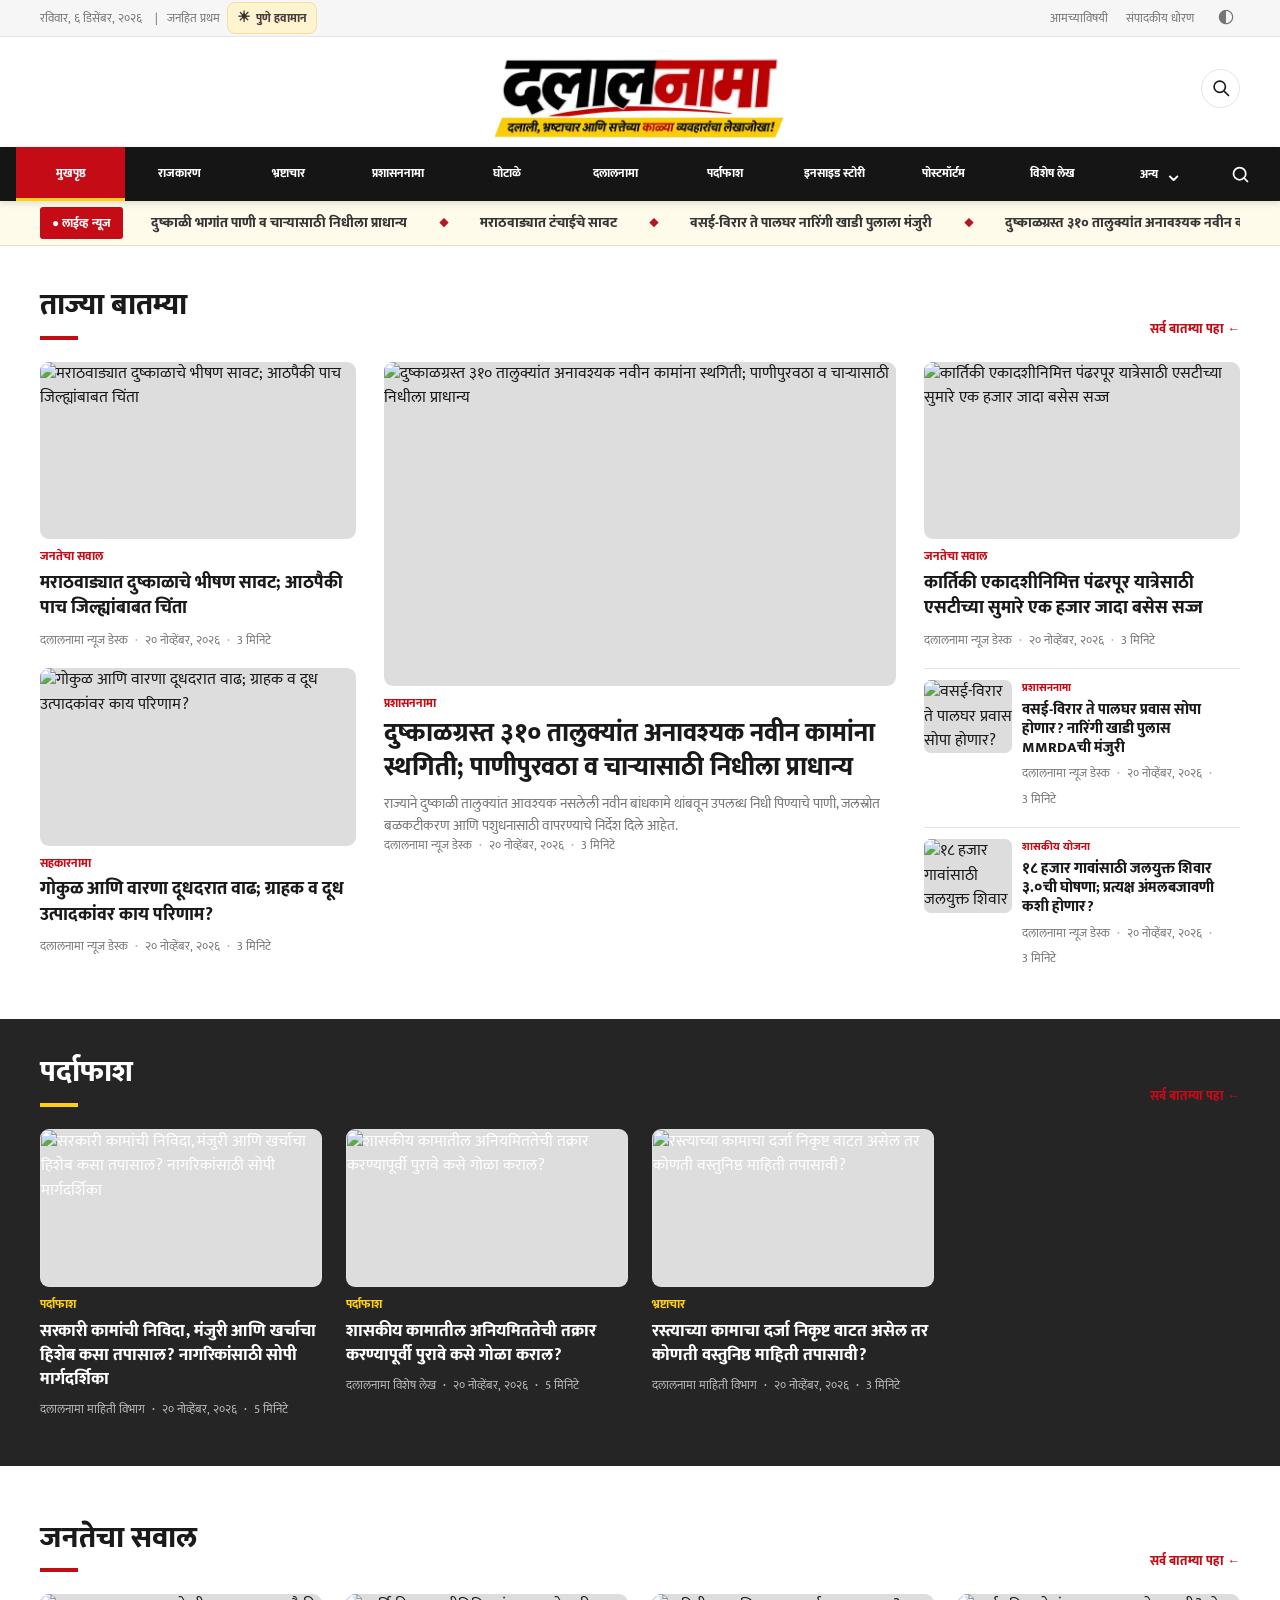
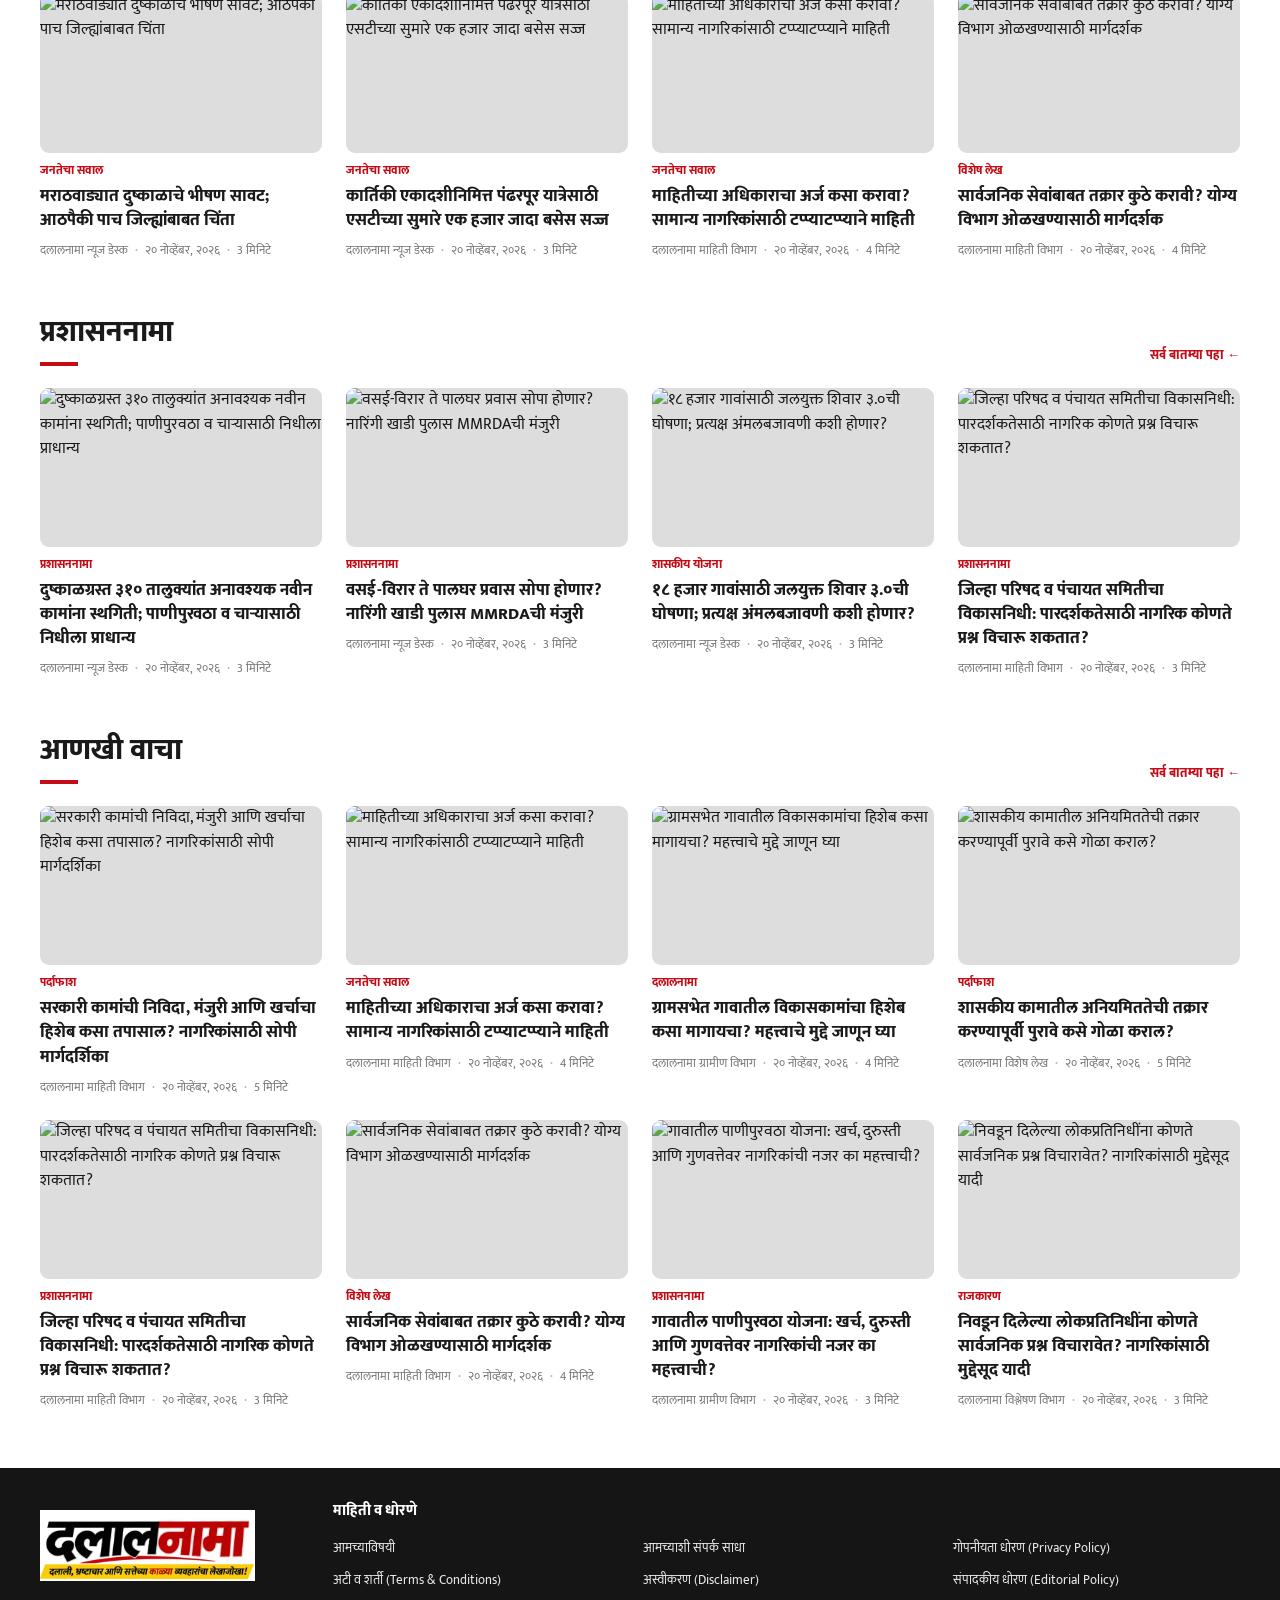
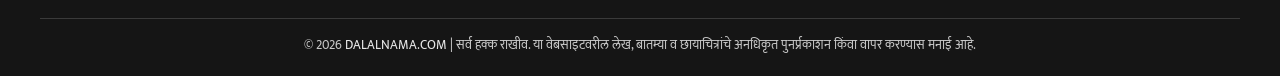
==== index.html @ 973b0794 "Refresh final article containment CSS on all public pages" ====
<!doctype html>
<html lang="mr" data-root="./" data-article="" data-category="" data-page="">
<head>
<meta charset="utf-8"><meta name="viewport" content="width=device-width,initial-scale=1"><meta name="theme-color" content="#c50b16">
<meta name="description" content="दलालनामा — सार्वजनिक निधी, शासन, भ्रष्टाचारावरील प्रश्न, जनहित, महाराष्ट्र, मराठवाडा आणि तपास विशेष यांवरील मराठी बातम्या व मार्गदर्शक."><meta property="og:type" content="website"><meta property="og:site_name" content="दलालनामा"><meta property="og:title" content="दलालनामा | दलाली, भ्रष्टाचार आणि सत्तेच्या काळ्या व्यवहारांचा लेखाजोखा!"><meta property="og:description" content="दलालनामा — सार्वजनिक निधी, शासन, भ्रष्टाचारावरील प्रश्न, जनहित, महाराष्ट्र, मराठवाडा आणि तपास विशेष यांवरील मराठी बातम्या व मार्गदर्शक."><meta property="og:image" content="[data-uri]"><meta property="og:locale" content="mr_IN"><meta name="twitter:card" content="summary_large_image">
<title>दलालनामा | दलाली, भ्रष्टाचार आणि सत्तेच्या काळ्या व्यवहारांचा लेखाजोखा!</title><link rel="icon" href="[data-uri]" type="image/svg+xml"><link rel="preconnect" href="https://fonts.googleapis.com"><link rel="preconnect" href="https://fonts.gstatic.com" crossorigin><link href="https://fonts.googleapis.com/css2?family=Mukta:wght@400;500;600;700;800&display=swap" rel="stylesheet"><style>:root{--ink:#151515;--red:#c50b16;--red-dark:#8a0008;--gold:#ffcf13;--paper:#fff;--soft:#f6f6f6;--text:#1a1a1a;--mute:#767676;--line:#e5e5e5;--nav:#151515}*{box-sizing:border-box}html{scroll-behavior:smooth}body{margin:0;background:var(--paper);color:var(--text);font:16px/1.53 Mukta,'Noto Sans Devanagari',sans-serif}body.dark{--paper:#141414;--soft:#222;--text:#f0f0f0;--mute:#aeaeae;--line:#3b3b3b;--nav:#030303}a{text-decoration:none;color:inherit}a:hover{color:var(--red)}img{max-width:100%;display:block}button,input{font:inherit}button{cursor:pointer}button:focus-visible,a:focus-visible,input:focus-visible{outline:3px solid #ea9e07;outline-offset:2px}.wrap{width:min(1200px,calc(100% - 42px));margin:auto}.topline{background:var(--soft);border-bottom:1px solid var(--line);font-size:12px;color:var(--mute)}.topline .wrap{display:flex;justify-content:space-between;align-items:center;min-height:36px;gap:12px}.topright{display:flex;gap:18px;align-items:center}.topright button{border:0;background:none;color:inherit;font-size:20px}.mast{height:137px;display:grid;grid-template-columns:1fr 435px 1fr;align-items:center;gap:20px}.brand{display:block}.brand img{width:100%;max-height:130px;object-fit:contain}.mast-left .small-red{display:block;color:var(--red);font-size:12px;letter-spacing:1px;font-weight:800}.mast-left strong{font-size:17px;max-width:190px;display:block;line-height:1.35}.mast-right{text-align:right;font-size:13px;font-weight:700}.mast-right .tools{display:flex;justify-content:flex-end;gap:10px;margin-bottom:8px}.round{width:39px;height:39px;border:1px solid var(--line);background:var(--paper);color:var(--text);border-radius:50%;display:grid;place-items:center;font-size:18px}.round svg{width:20px;height:20px;stroke:currentColor;stroke-width:2;fill:none;stroke-linecap:round}.nav{background:var(--nav);color:#fff;position:sticky;top:0;z-index:30;box-shadow:0 2px 7px #0002}.nav .wrap{display:flex;align-items:center;overflow-x:auto;scrollbar-width:none}.nav .wrap::-webkit-scrollbar{display:none}.nav a{font-weight:800;white-space:nowrap;font-size:15px;padding:12px 15px 10px;border-bottom:3px solid transparent;line-height:24px}.nav a:hover,.nav a.active{background:#2b2b2b;color:#fff;border-color:var(--gold)}.nav a.home{background:var(--red);color:white}.nav .search-link{margin-left:auto;border:0;background:transparent;color:white;font-size:19px;padding:11px}.hamburger{display:none;border:0;background:transparent;color:white;font-size:23px;padding:8px 15px}.ticker{border-bottom:1px solid var(--line);background:#fffbee}.ticker .wrap{display:flex;align-items:center;min-height:39px;gap:16px}.ticklabel{background:var(--red);color:white;white-space:nowrap;padding:5px 10px;font-size:12px;font-weight:800}.ticktext{font-size:13px;white-space:nowrap;overflow:hidden;text-overflow:ellipsis;font-weight:700;color:#3b3131}.ticktext span{color:var(--red);padding:0 14px}.section-title{display:flex;justify-content:space-between;align-items:end;gap:20px;margin-bottom:22px}.section-title h1,.section-title h2{font-size:30px;margin:0;line-height:1.15;font-weight:800}.section-title h1:after,.section-title h2:after{content:'';display:block;width:38px;height:4px;background:var(--red);margin-top:13px}.section-title .more{font-size:13px;color:var(--red);font-weight:800}main.wrap{padding-top:42px;padding-bottom:58px;min-height:62vh}.hero{display:grid;grid-template-columns:minmax(0,1fr) minmax(0,1.62fr) minmax(0,1fr);gap:28px;align-items:start}.stack{display:grid;gap:19px}.news-card{min-width:0}.pic{display:block;aspect-ratio:16/9;position:relative;overflow:hidden;border-radius:9px;background:#ddd}.pic.large{aspect-ratio:1.58}.pic .art{width:100%;height:100%;position:absolute;inset:0;display:flex;flex-direction:column;justify-content:space-between;color:white;padding:18px;isolation:isolate;transition:scale .3s}.news-card:hover .art{scale:1.03}.art:before{content:'';position:absolute;z-index:-1;right:-12%;top:-25%;height:125%;aspect-ratio:1;border:1px solid #ffffff40;border-radius:50%;box-shadow:0 0 0 35px #ffffff10,0 0 0 82px #ffffff08}.art:after{content:'';position:absolute;z-index:-1;left:0;right:0;bottom:0;height:56%;background:linear-gradient(transparent,#0007)}.art .art-top{font-size:11px;letter-spacing:2px;font-family:Arial,sans-serif;font-weight:800;opacity:.86}.art .art-body{display:flex;align-items:end;justify-content:space-between;gap:8px}.art .art-word{font-size:28px;line-height:1.03;font-weight:800;text-shadow:0 2px 15px #0003;max-width:72%}.pic.large .art{padding:27px}.pic.large .art .art-word{font-size:52px}.art .art-icon{font-size:54px;line-height:1;filter:grayscale(1);opacity:.45}.pic.large .art-icon{font-size:105px}.art-special{background:radial-gradient(circle at 80% 17%,#ed4b34,#8c1117 62%,#30070c)}.art-investigation{background:radial-gradient(circle at 80% 17%,#976e42,#452e2b 70%,#1b1716)}.art-gov{background:radial-gradient(circle at 80% 17%,#4b6d83,#263a4f 64%,#17212c)}.art-law{background:radial-gradient(circle at 80% 17%,#c69531,#6e4413 60%,#302008)}.art-public{background:radial-gradient(circle at 80% 17%,#47917d,#1b534a 66%,#092b29)}.art-politics{background:radial-gradient(circle at 80% 17%,#b24945,#742a28 66%,#37191a)}.art-maharashtra{background:radial-gradient(circle at 80% 17%,#727cc4,#3c487d 66%,#1a203d)}.art-docs{background:radial-gradient(circle at 80% 17%,#b18f42,#69613a 63%,#313022)}.art-news{background:radial-gradient(circle at 80% 17%,#707782,#3a414c 65%,#20252d)}.cat{font-size:12px;font-weight:800;color:var(--red);display:block;margin-top:8px}.news-card h3{margin:5px 0 9px;font-size:18px;font-weight:800;line-height:1.42}.news-card h3 a:hover{text-decoration:underline;text-decoration-color:var(--red);text-underline-offset:3px}.news-card.feature h3{font-size:26px;line-height:1.3}.meta{color:var(--mute);font-size:12px;display:flex;gap:7px;flex-wrap:wrap}.meta b{color:#b7b7b7}.excerpt{color:var(--mute);font-size:14px;margin:9px 0 0}.micro{display:grid;grid-template-columns:88px 1fr;gap:10px;border-top:1px solid var(--line);padding-top:11px}.micro .pic{aspect-ratio:1.2;border-radius:7px}.micro .art{padding:8px}.micro .art .art-word{font-size:12px;max-width:100%}.micro .art .art-icon{display:none}.micro h3{font-size:15px;margin:3px 0 7px;line-height:1.28}.micro .cat{margin:0;font-size:11px}.stories-section{margin-top:55px}.story-grid{display:grid;grid-template-columns:repeat(4,minmax(0,1fr));gap:24px}.story-grid.triple{grid-template-columns:repeat(3,minmax(0,1fr))}.story-grid .news-card h3{font-size:17px}.dark-band{background:#252525;color:#fff;padding:36px 0 47px;margin:52px calc((min(1200px,100vw - 42px) - 100vw)/2) 0}.dark-band .section-title h2:after{background:var(--gold)}.dark-band .cat{color:var(--gold)}.dark-band .meta{color:#bbb}.dark-band .pic{border:1px solid #ffffff24}.dark-band h3{color:#fff}.empty{padding:52px 20px;text-align:center;background:var(--soft);border:1px dashed var(--line);border-radius:9px}.empty h3{margin:0 0 7px}.empty p{color:var(--mute)}.crumb{font-size:13px;color:var(--mute);margin:-15px 0 25px}.crumb a{color:var(--red)}.article-hero{max-width:810px;margin:auto}.article-hero h1{font-size:42px;line-height:1.28;margin:10px 0 17px;font-weight:800}.article-hero .deck{font-size:19px;color:var(--mute);line-height:1.5;margin:0 0 15px}.article-topmeta{border-top:1px solid var(--line);border-bottom:1px solid var(--line);padding:15px 0;display:flex;justify-content:space-between;gap:12px;align-items:center;flex-wrap:wrap}.article-topmeta .meta{font-size:13px}.share{display:flex;gap:7px}.share button,.share a{font-size:13px;font-weight:800;border:1px solid var(--line);color:var(--text);background:var(--paper);padding:6px 11px;border-radius:5px}.share button:hover,.share a:hover{color:var(--red)}.article-pic{margin:26px 0 30px;aspect-ratio:1.9;border-radius:10px}.article-pic .art{padding:40px}.article-pic .art-word{font-size:65px}.article-body{font-size:19px;line-height:1.85;max-width:760px;margin:auto}.article-body p{margin:0 0 25px}.article-body h2{font-size:26px;line-height:1.4}.article-note{background:var(--soft);border-left:4px solid var(--red);padding:16px 20px;font-size:15px;color:var(--mute);margin:30px 0}.article-tags{border-top:1px solid var(--line);margin:35px auto 0;padding-top:18px;max-width:760px}.article-tags a{display:inline-block;padding:5px 12px;background:var(--soft);border:1px solid var(--line);margin:4px;border-radius:4px;font-size:13px}.search-overlay[hidden]{display:none}.search-overlay{position:fixed;inset:0;background:#000a;z-index:100;display:grid;place-items:start center;padding:13vh 15px}.search-box{background:var(--paper);color:var(--text);width:min(660px,100%);border-radius:10px;padding:25px;box-shadow:0 25px 90px #0005}.search-head{display:flex;justify-content:space-between;align-items:center;margin-bottom:17px}.search-head strong{font-size:25px}.search-head button{border:none;background:none;color:var(--text);font-size:23px}.search-box form{display:flex;gap:8px}.search-box input{width:100%;min-width:0;padding:12px 15px;border:1px solid var(--line);background:var(--paper);color:var(--text);border-radius:5px}.search-box form button{border:0;background:var(--red);color:white;font-weight:800;padding:11px 17px;border-radius:5px}.search-box p{font-size:13px;color:var(--mute)}.footer{background:var(--nav);color:#fff}.footer-inner{padding:44px 0 33px;display:grid;grid-template-columns:2fr 1fr 1fr 1.5fr;gap:38px}.footer h3{font-size:16px;margin:0 0 13px}.footer a{display:block;margin:8px 0;font-size:14px;color:#ddd}.footer a:hover{color:var(--gold)}.footer-logo{font-size:36px;font-weight:800;letter-spacing:-2px;line-height:1.1}.footer-logo span{color:#f33a39}.footer-tag{font-size:13px;color:#bbb;max-width:310px}.footer-bottom{border-top:1px solid #ffffff28;display:flex;justify-content:space-between;gap:10px;padding:15px 0;font-size:12px;color:#aaa}.article-badge{display:inline-block;background:var(--gold);color:#161616;font-size:11px;font-weight:800;padding:5px 10px;border-radius:3px}.story-list{display:grid;grid-template-columns:repeat(3,minmax(0,1fr));gap:25px}.intro-strip{margin-bottom:28px;color:var(--mute);font-size:15px}.kicker{font-size:12px;color:var(--red);font-weight:800;letter-spacing:1px}.no-script{max-width:800px;margin:30px auto}.no-script h1{font-size:32px} @media(max-width:1100px){.hero{gap:17px}.nav a{padding-inline:11px}.story-grid{gap:16px}.mast{grid-template-columns:1fr 380px 1fr}}@media(max-width:850px){.mast{height:115px;grid-template-columns:1fr 350px 1fr}.mast-left strong{font-size:14px}.mast-right{font-size:11px}.hero{grid-template-columns:1fr 1.2fr;gap:20px}.hero>.stack:last-child{grid-column:1/-1;grid-template-columns:repeat(3,1fr);border-top:1px solid var(--line);padding-top:20px}.story-grid{grid-template-columns:repeat(2,1fr)}.story-list{grid-template-columns:repeat(2,1fr)}.footer-inner{grid-template-columns:repeat(2,1fr)}}@media(max-width:600px){.wrap{width:calc(100% - 30px)}.topline .wrap{justify-content:center}.topright{display:none}.mast{height:auto;min-height:111px;display:flex;justify-content:center;padding:13px 0}.mast-left,.mast-right{display:none}.mast .brand{width:min(355px,100%)}.nav .wrap{width:100%;padding:0 9px}.hamburger{display:block}.nav .wrap>a{display:none}.nav .wrap>a.home{display:flex}.nav .wrap>a.active:not(.home){display:flex}.nav .wrap.open{display:flex;flex-wrap:wrap;align-items:center}.nav .wrap.open>a{display:flex;width:50%;padding:8px 15px}.nav .wrap.open .search-link{order:2}.ticker .wrap{gap:7px}.ticker .ticklabel{padding:5px 7px;font-size:11px}.ticktext{font-size:11px}.section-title h1,.section-title h2{font-size:25px}main.wrap{padding-top:28px}.hero{grid-template-columns:1fr;gap:30px}.hero>.stack:first-child{order:2}.hero>.feature{order:1}.hero>.stack:last-child{order:3;display:grid;grid-column:auto;grid-template-columns:1fr;padding-top:20px}.stack{grid-template-columns:1fr 1fr;gap:15px}.stack .micro{grid-column:1/-1}.news-card.feature h3{font-size:25px}.pic.large .art .art-word{font-size:42px}.stories-section{margin-top:39px}.story-grid,.story-grid.triple,.story-list{grid-template-columns:1fr 1fr;gap:17px}.story-grid .news-card h3,.story-list .news-card h3{font-size:15px}.story-grid .art .art-word{font-size:20px}.story-grid .art-icon{font-size:36px}.dark-band{margin:40px -15px 0;padding:26px 15px}.article-hero h1{font-size:29px}.article-hero .deck{font-size:17px}.article-body{font-size:17px}.article-pic .art-word{font-size:38px}.article-pic .art{padding:19px}.article-pic .art-icon{font-size:65px}.footer-inner{grid-template-columns:1fr 1fr;gap:25px;padding-top:35px}.footer-inner>div:first-child{grid-column:1/-1}.footer-inner>div:last-child{grid-column:1/-1}.footer-bottom{flex-direction:column;text-align:center}.search-box form{flex-wrap:wrap}.search-box form button{width:100%}}@media(max-width:360px){.stack,.story-grid,.story-grid.triple,.story-list{grid-template-columns:1fr}.mast .brand{width:290px}}

/* Dalalnama editorial enhancements */
.subnav{background:#f6f6f7;border-bottom:1px solid var(--line)}.subnav .wrap{min-height:37px;display:flex;align-items:center;gap:21px;overflow-x:auto;scrollbar-width:none}.subnav b{font-size:12px;background:var(--gold);padding:3px 7px;white-space:nowrap;border-radius:2px}.subnav a{font-weight:700;font-size:13px;white-space:nowrap;color:#3f3f3f}.subnav a:hover{color:var(--red)}.source-note{margin:30px 0;padding:17px 20px;background:#fffaf0;border-left:4px solid var(--gold);color:#303030;font-size:15px;line-height:1.5}.source-note a{color:#b4000d;text-decoration:underline}.source-note p{margin:7px 0 0;font-size:13px;color:#777}.story-img{width:100%;height:100%;object-fit:cover}.story-gallery{margin:20px auto;max-width:800px}.story-gallery img{width:100%;height:auto;border-radius:8px}.dark .subnav{background:#272727}.dark .subnav a{color:#ddd}.dark .source-note{background:#332a1b;color:#eee}.dark .source-note a{color:#f6c164}.dark .source-note p{color:#bbb}@media(max-width:600px){.nav .wrap.open{max-height:68vh;overflow-y:auto}.subnav .wrap{width:100%;padding:0 13px;gap:15px}.subnav a{font-size:12px}.subnav b{font-size:11px}.story-grid .pic .art-word{font-size:19px}}
 .preview-notice{background:#fff4cb;color:#3c2b00;text-align:center;font-weight:700;font-size:13px;padding:7px 12px;border-bottom:1px solid #eec658}</style><style>
/* Final editorial header and article share controls */
.mast-left .small-red{font-size:11px;letter-spacing:.25px;color:#bf1420}
.mast-left strong{font-size:15px;line-height:1.25;max-width:165px}
.mast .brand{display:flex;justify-content:center;align-items:center}
.mast .brand img{max-height:88px;width:auto;max-width:390px;object-fit:contain}
.mast-right>span{font-size:12px}
.dalal-weather{display:inline-flex;align-items:center;gap:6px;border-radius:8px;padding:4px 9px;background:#fff4d0;border:1px solid #f4df9b;color:#39302c;font-weight:800;font-size:12px;white-space:nowrap}
.dalal-weather .weather-dot{font-size:15px}
.dalal-weather-status{color:#4c4040}
.article-share-footer{max-width:760px;margin:28px auto 25px;padding:18px 0 10px;border-top:1px solid var(--line)}
.article-share-footer h2{margin:0 0 13px;font:800 19px/1.3 Mukta,'Noto Sans Devanagari',sans-serif;color:var(--text)}
.article-share-footer .dalal-share-items{display:flex;flex-wrap:wrap;gap:8px}
.article-share-footer .dalal-share-items a,.article-share-footer .dalal-share-items button{display:inline-flex;align-items:center;justify-content:center;gap:5px;text-decoration:none;padding:9px 13px;border:1px solid #ddd;border-radius:18px;font:800 13px/1.15 Mukta,'Noto Sans Devanagari',sans-serif;background:var(--paper);color:var(--text);cursor:pointer}
.article-share-footer a.dalal-wa{background:#e7f9e9;border-color:#a9e0b4;color:#075a2d}
.article-share-footer a.dalal-tg{background:#e7f7fe;border-color:#b3ddea;color:#145b80}
.article-share-footer a.dalal-fb{background:#eef2ff;border-color:#b9c9ea;color:#1b4f95}
.article-share-footer a.dalal-x{background:#252525;color:#fff;border-color:#252525}
.article-share-footer .dalal-share-items a:hover,.article-share-footer .dalal-share-items button:hover{transform:translateY(-1px);box-shadow:0 2px 7px #0002}
.article-ai-caption{font-size:12px;color:var(--mute);margin:-19px auto 20px;max-width:810px;text-align:right}
@media(max-width:850px){.mast .brand img{max-height:74px;max-width:340px}}
@media(max-width:600px){.mast .brand img{max-width:min(270px,90vw);max-height:78px}.topline .wrap{gap:5px}.dalal-weather{font-size:11px;padding:3px 7px}.dalal-weather .weather-dot{font-size:13px}.article-share-footer h2{font-size:17px}.article-share-footer .dalal-share-items a,.article-share-footer .dalal-share-items button{font-size:12px;padding:7px 10px}}
@media(max-width:360px){.dalal-weather{font-size:10px}}
</style><style>
/* Mobile news desk refresh — Dalalnama */
.mast{height:110px;grid-template-columns:1fr minmax(260px,400px) 1fr}
.mast .brand img{width:100%;height:auto;max-height:95px;object-fit:contain}
.mast-left strong{font-size:15px}
.ticker{background:#fffbea;border-bottom:1px solid #e7dfbd}
.ticker .wrap{display:flex;align-items:center;gap:12px;overflow:hidden;min-height:44px}
.ticker .ticklabel{padding:7px 12px;border-radius:3px;font-weight:800}
.ticker-window{flex:1;min-width:0;overflow:hidden;white-space:nowrap}
.ticker-track{display:flex;align-items:center;width:max-content;animation:dalal-scroll 56s linear infinite}
.ticker-track:hover{animation-play-state:paused}
.ticker-group{display:flex;align-items:center;flex:0 0 auto}
.ticker-group a,.ticker-group span{white-space:nowrap;font-weight:800;font-size:14px;color:#353535;padding:0 16px}
.ticker-group a:hover{color:#b00b17;text-decoration:underline}
.ticker-group .separator{color:#bb1420;font-size:12px}
@keyframes dalal-scroll{from{transform:translateX(0)}to{transform:translateX(-50%)}}
.article-hero h1{line-height:1.29}
.share{display:flex;flex-wrap:wrap;gap:7px}
.share a,.share button{display:inline-flex;align-items:center;gap:5px;border:1px solid #e4e4e4;padding:7px 12px;border-radius:20px;font-weight:800;font-size:13px;text-decoration:none;background:white;color:#1b1b1b}
.share .whatsapp{background:#e9fbea;border-color:#b4e3bf}
.share .telegram{background:#ebf7ff;border-color:#b9ddf0}
.share .facebook{background:#eef3ff;border-color:#c8d5f7}
.share .xtweet{background:#eee}
.news-brief{padding:17px 20px;background:#fff8e0;border:1px solid #f1dda0;border-radius:9px;margin:0 0 25px;font-size:16px;line-height:1.65}
.news-brief b{display:block;margin-bottom:7px;color:#9d1018}
.news-brief p{margin:0}
.article-note{display:none}
.source-note{background:none;border:0;border-top:1px solid #e5e5e5;padding:13px 0 0;margin-top:35px;font-size:14px}
.source-note p{display:none}
@media(max-width:850px){.mast{grid-template-columns:1fr minmax(240px,320px) 1fr}.mast .brand img{max-height:78px}}
@media(max-width:600px){.mast{min-height:80px;max-height:95px;padding:10px 0}.mast .brand{width:min(285px,95%)}.mast .brand img{max-height:78px}.ticker .wrap{gap:7px;min-height:39px}.ticker .ticklabel{font-size:11px;padding:5px 8px}.ticker-track{animation-duration:38s}.ticker-group a,.ticker-group span{font-size:12px;padding:0 10px}.share a,.share button{font-size:12px;padding:6px 9px}.news-brief{padding:13px 14px;font-size:15px}}
@media(prefers-reduced-motion:reduce){.ticker-track{animation:none}}
body.dark .news-brief{background:#332b15;border-color:#665722}
body.dark .source-note{background:none;color:#ddd}
</style>
<script type="application/ld+json">{"@context": "https://schema.org", "@type": "WebSite", "name": "दलालनामा", "url": "https://dalalnama.com/", "inLanguage": "mr-IN", "potentialAction": {"@type": "SearchAction", "target": "https://dalalnama.com/?q={search_term_string}", "query-input": "required name=search_term_string"}}</script>
<link rel="stylesheet" href="https://dalalnama.com/assets/css/newsroom.css?v=3"><link rel="stylesheet" href="https://dalalnama.com/assets/css/home-columns.css?v=1"><link rel="stylesheet" href="https://dalalnama.com/assets/css/site-customizer.css?v=10"><style id="dalalnama-policy-pages-css">
.policy-page{max-width:940px;margin-left:auto;margin-right:auto}
.policy-page .policy-body{max-width:850px;line-height:1.9}
.policy-page .policy-body p{margin:0 0 17px}
.policy-page .policy-section{margin:26px 0 30px}
.policy-page .policy-section h2{font-size:clamp(21px,2.4vw,28px);margin:0 0 13px;line-height:1.45;border-left:4px solid var(--red);padding-left:14px}
.policy-page .policy-body ul{margin:10px 0 20px 0;padding-left:26px}
.policy-page .policy-body li{padding:3px 0;line-height:1.75}
.policy-updated{color:var(--mute);font-size:14px;font-weight:700;margin-top:12px}
.policy-closing{font-weight:800;color:var(--text);padding:18px 20px;background:var(--soft);border-left:4px solid var(--red);margin-top:26px!important}
.policy-back{margin-top:35px;border-top:1px solid var(--line);padding-top:22px;font-weight:700}
.policy-back a{color:var(--red)}
.footer .policy-footer-links{display:flex;justify-content:flex-end;gap:6px 16px;flex-wrap:wrap;max-width:700px}
.footer .policy-footer-links a,.footer .copyright-brand{display:inline;color:#e7e7e7;font-size:12px;margin:0;text-decoration:none}
.footer .policy-footer-links a:hover,.footer .copyright-brand:hover{color:var(--gold);text-decoration:underline}
.footer .policy-footer-links a:focus-visible,.footer .copyright-brand:focus-visible{outline:2px solid var(--gold);outline-offset:4px}
.footer-bottom{align-items:flex-start}
.footer-bottom>span{flex-shrink:0}
.policy-copyright-note{border-top:1px solid #ffffff16;padding:10px 0 17px;color:#aaa;font-size:11px}
@media(max-width:850px){.footer .policy-footer-links{justify-content:flex-start}.footer-bottom>span{flex-shrink:1}}
@media(max-width:600px){.policy-page .policy-body{font-size:16px}.policy-page .policy-section h2{font-size:21px}.policy-page .policy-body ul{padding-left:23px}.footer .policy-footer-links{justify-content:center;gap:10px 14px}.policy-copyright-note{text-align:center}}

/* Clean Dalalnama footer: logo, informative links, copyright */
.footer .footer-inner.footer-inner-clean{display:grid;grid-template-columns:minmax(175px,245px) minmax(0,1fr);gap:48px;align-items:center;padding:32px 0 27px}
.footer .footer-brand-image{display:block;margin:0;width:100%;max-width:215px}
.footer .footer-brand-image img{display:block;width:100%;height:auto;object-fit:contain}
.footer .footer-information{min-width:0}
.footer .footer-information h3{font-size:15px;margin:0 0 15px;font-weight:800;color:#fff}
.footer .footer-links-grid{display:grid;grid-template-columns:repeat(3,minmax(0,1fr));gap:12px 23px}
.footer .footer-links-grid a{display:block;margin:0;color:#e7e7e7;font-size:13px;line-height:1.6;text-decoration:none}
.footer .footer-links-grid a:hover{color:var(--gold);text-decoration:underline}
.footer .footer-links-grid a:focus-visible,.footer .footer-brand-image:focus-visible{outline:2px solid var(--gold);outline-offset:4px}
.footer .footer-bottom.footer-bottom-clean{display:flex;justify-content:center;align-items:center;text-align:center;padding:17px 0 20px;font-size:13px;color:#c8c8c8}
.footer .footer-bottom-clean>span{flex-shrink:1}
.footer .footer-bottom-clean .copyright-brand{font-size:inherit}
@media(max-width:850px){.footer .footer-inner.footer-inner-clean{grid-template-columns:165px minmax(0,1fr);gap:28px}.footer .footer-links-grid{grid-template-columns:repeat(2,minmax(0,1fr));gap:10px 20px}}
@media(max-width:600px){.footer .footer-inner.footer-inner-clean{grid-template-columns:1fr;gap:26px;padding:29px 0 25px}.footer .footer-brand-image{max-width:195px;margin:0 auto}.footer .footer-information h3{text-align:center}.footer .footer-links-grid{grid-template-columns:repeat(2,minmax(0,1fr));gap:10px 15px}.footer .footer-links-grid a{font-size:12px}.footer .footer-bottom.footer-bottom-clean{font-size:12px;padding:15px 0 18px}}
@media(max-width:360px){.footer .footer-links-grid{grid-template-columns:1fr;text-align:center}}

/* Main categories through special articles; six requested links under the last "अन्य" menu. */
.nav.nav-unified{overflow:visible}
.nav.nav-unified .wrap{gap:0;overflow-x:auto;scrollbar-width:none}
.nav.nav-unified #hamburger{display:none}
.nav.nav-unified #navLinks>a:not(.home){font-size:13.5px;padding:12px 9px 10px;flex-shrink:0}
.nav.nav-unified #navLinks>a.home{flex-shrink:0;font-size:13.5px;padding:12px 10px 10px}
.nav.nav-unified .other-toggle{flex-shrink:0;display:inline-flex;align-items:center;gap:6px;appearance:none;background:transparent;color:#fff;border:0;border-bottom:3px solid transparent;padding:12px 12px 10px;line-height:24px;min-height:49px;font:inherit;font-size:14px;font-weight:800;cursor:pointer;white-space:nowrap}
.nav.nav-unified .other-toggle:hover,.nav.nav-unified .other-toggle[aria-expanded="true"],.nav.nav-unified .other-toggle.has-active{background:#343434;border-bottom-color:var(--gold)}
.nav.nav-unified .other-toggle:focus-visible{outline:2px solid var(--gold);outline-offset:-3px}
.nav.nav-unified .other-chevron{display:inline-block;font-size:23px;font-weight:500;line-height:12px;transition:transform .2s}
.nav.nav-unified .other-toggle[aria-expanded="true"] .other-chevron{transform:rotate(180deg)}
.nav.nav-unified .other-panel[hidden]{display:none!important}
.nav.nav-unified .other-panel{display:block;position:absolute;top:100%;right:max(15px,calc((100vw - 1260px)/2));width:min(360px,calc(100vw - 30px));z-index:35;background:#242629;color:#fff;border-top:3px solid var(--red);box-shadow:0 16px 35px #0005;border-radius:0 0 8px 8px}
.nav.nav-unified .other-panel-content{padding:12px}
.nav.nav-unified .other-panel-links{display:grid;grid-template-columns:1fr;gap:2px}
.nav.nav-unified .other-panel-links a{display:block;white-space:normal;line-height:1.5;font-size:14px;font-weight:650;padding:10px 12px;margin:0;border:0;border-radius:4px;color:#f3f3f3}
.nav.nav-unified .other-panel-links a:hover,.nav.nav-unified .other-panel-links a.active{background:#393c40;color:#ffce83;border:0}
.nav.nav-unified .other-panel-links a:focus-visible{outline:2px solid #ffce83;outline-offset:1px}
@media(max-width:1100px){.nav.nav-unified #navLinks>a:not(.home){font-size:13px;padding-inline:7px}.nav.nav-unified .other-toggle{padding-inline:9px}}

/* Mobile and tablet news navigation: fixed top row, expandable category list, compact six-item Other panel */
@media(max-width:1100px){
  .nav.nav-unified{position:sticky;top:0;z-index:50;overflow:visible}
  .nav.nav-unified #navLinks,
  .nav.nav-unified #navLinks.open{
    box-sizing:border-box;
    display:grid;
    grid-template-columns:46px minmax(0,1fr) auto 46px;
    grid-auto-flow:row;
    align-items:center;
    column-gap:3px;
    row-gap:0;
    width:100%;
    padding:0 8px;
    margin:0 auto;
    overflow:visible;
    flex-wrap:initial;
    max-height:none;
  }
  .nav.nav-unified #navLinks #hamburger{
    display:grid;
    place-items:center;
    grid-column:1;
    grid-row:1;
    width:44px;
    height:47px;
    min-width:44px;
    min-height:44px;
    margin:0;
    padding:0;
    background:transparent;
    border:0;
    color:#fff;
    font-size:23px;
    cursor:pointer;
  }
  .nav.nav-unified #navLinks>a.home{
    box-sizing:border-box;
    display:flex;
    justify-content:center;
    align-items:center;
    grid-column:2;
    grid-row:1;
    min-width:0;
    width:fit-content;
    height:47px;
    margin:0;
    padding:10px 13px;
    font-size:14px;
    line-height:20px;
    white-space:nowrap;
    flex-shrink:1;
  }
  .nav.nav-unified #navLinks>.other-toggle,
  .nav.nav-unified #navLinks.open>.other-toggle{
    display:flex;
    justify-content:center;
    align-items:center;
    grid-column:3;
    grid-row:1;
    order:0;
    box-sizing:border-box;
    min-width:68px;
    min-height:47px;
    height:47px;
    margin:0;
    padding:9px 11px;
    font-size:14px;
    gap:5px;
  }
  .nav.nav-unified #navLinks>#navSearch,
  .nav.nav-unified #navLinks.open>#navSearch{
    display:grid;
    place-items:center;
    grid-column:4;
    grid-row:1;
    order:0;
    box-sizing:border-box;
    width:44px;
    height:47px;
    min-width:44px;
    min-height:44px;
    margin:0;
    padding:0;
    border:0;
    background:transparent;
    color:#fff;
  }
  .nav.nav-unified #navLinks>a:not(.home),
  .nav.nav-unified #navLinks>a.active:not(.home){
    display:none;
  }
  .nav.nav-unified #navLinks.open>a:not(.home),
  .nav.nav-unified #navLinks.open>a.active:not(.home){
    box-sizing:border-box;
    display:flex;
    align-items:center;
    grid-column:1 / -1;
    grid-row:auto;
    width:100%;
    min-height:43px;
    margin:0;
    padding:10px 13px;
    font-size:14px;
    font-weight:700;
    line-height:1.35;
    white-space:normal;
    border-bottom:1px solid #ffffff24;
    background:#26282b;
    text-align:left;
  }
  .nav.nav-unified #navLinks.open>a.active:not(.home){
    background:#3b3030;
    border-left:3px solid var(--gold);
  }
  .nav.nav-unified #navLinks.open{
    max-height:min(76dvh,680px);
    overflow-y:auto;
    overflow-x:hidden;
    overscroll-behavior:contain;
  }
  .nav.nav-unified .other-panel{
    position:absolute;
    top:100%;
    right:0;
    left:0;
    width:100%;
    max-width:100vw;
    transform:none;
    border-radius:0 0 7px 7px;
    box-shadow:0 12px 25px #0006;
  }
  .nav.nav-unified .other-panel-content{
    padding:9px 14px 13px;
    max-height:min(68dvh,480px);
    overflow-y:auto;
    overscroll-behavior:contain;
  }
  .nav.nav-unified .other-panel-links{
    display:grid;
    grid-template-columns:1fr;
    gap:2px;
  }
  .nav.nav-unified .other-panel-links a{
    min-height:42px;
    padding:10px 12px;
    font-size:14px;
    line-height:1.45;
  }
  .nav.nav-unified #hamburger:focus-visible,
  .nav.nav-unified #navSearch:focus-visible,
  .nav.nav-unified .other-toggle:focus-visible{
    outline:2px solid var(--gold);
    outline-offset:-3px;
  }
}


/* Inline safety copy of native submenu styles — survives stale CSS caches */
/* Dalalnama navigation v8: native <details> Anya menu opens without JavaScript.
   Desktop: final category before Search. Mobile/tablet: bottom of hamburger list. */
.nav.nav-unified #navLinks{overflow:visible!important}
.nav.nav-unified #navLinks > .nav-other-details{
  position:relative;
  box-sizing:border-box;
  flex:0 0 auto;
  min-width:0;
}
.nav.nav-unified #navLinks > .nav-other-details > summary{
  box-sizing:border-box;
  list-style:none;
  display:flex;
  align-items:center;
  justify-content:center;
  gap:8px;
  min-height:52px;
  height:100%;
  padding:11px 13px 9px;
  font:inherit;
  font-size:14px;
  font-weight:800;
  line-height:24px;
  white-space:nowrap;
  cursor:pointer;
  user-select:none;
  background:transparent;
  color:#fff;
  border-bottom:3px solid transparent;
}
.nav.nav-unified #navLinks > .nav-other-details > summary::-webkit-details-marker{display:none}
.nav.nav-unified #navLinks > .nav-other-details > summary::marker{content:""}
.nav.nav-unified #navLinks > .nav-other-details > summary:hover,
.nav.nav-unified #navLinks > .nav-other-details[open] > summary,
.nav.nav-unified #navLinks > .nav-other-details.has-active > summary{
  background:#33353a;
  color:#fff;
  border-bottom-color:#e6bb47;
}
.nav.nav-unified #navLinks > .nav-other-details > summary:focus-visible{
  outline:2px solid #e6bb47;
  outline-offset:-3px;
}
.nav.nav-unified #navLinks > .nav-other-details[open] > summary .other-chevron{transform:rotate(180deg)}
.nav.nav-unified #navLinks > .nav-other-details:not([open]) > .other-panel{display:none!important}
.nav.nav-unified #navLinks > .nav-other-details > .other-panel{
  box-sizing:border-box;
  display:block;
  position:absolute;
  right:0;
  top:100%;
  z-index:80;
  width:min(330px,calc(100vw - 24px));
  max-width:none;
  padding:0;
  margin:0;
  background:#25272b;
  color:#fff;
  border-top:3px solid #b8192a;
  border-radius:0 0 7px 7px;
  box-shadow:0 15px 28px #0006;
  transform:none;
}
.nav.nav-unified #navLinks > .nav-other-details > .other-panel .other-panel-content{padding:10px}
.nav.nav-unified #navLinks > .nav-other-details > .other-panel .other-panel-links{
  display:grid;grid-template-columns:1fr;gap:2px;
}
.nav.nav-unified #navLinks > .nav-other-details > .other-panel a{
  display:block;
  padding:11px 12px;
  line-height:1.45;
  font-size:14px;
  color:#f5f5f5;
  white-space:normal;
  border:0;
}
.nav.nav-unified #navLinks > .nav-other-details > .other-panel a:hover,
.nav.nav-unified #navLinks > .nav-other-details > .other-panel a.active{
  background:#393c40;
  color:#ffce83;
}
@media(min-width:1201px){
  .nav.nav-unified #navLinks{display:flex;align-items:stretch;flex-wrap:nowrap;overflow:visible!important}
  .nav.nav-unified #navLinks > a{order:0}
  .nav.nav-unified #navLinks > #hamburger{display:none}
  .nav.nav-unified #navLinks > .nav-other-details{display:block;order:98}
  .nav.nav-unified #navLinks > #navSearch{order:99;min-width:44px;flex:0 0 44px}
}
@media(max-width:1200px){
  .nav.nav-unified #navLinks,
  .nav.nav-unified #navLinks.open{
    display:grid!important;
    grid-template-columns:46px auto minmax(0,1fr) 46px;
    grid-auto-flow:row;
    width:100%!important;
    max-width:100%!important;
    padding:0 8px!important;
    margin:0 auto!important;
    min-height:48px;
    box-sizing:border-box;
    justify-content:stretch;
    align-items:center;
    gap:0 3px;
    flex-wrap:initial;
    overflow:visible!important;
  }
  .nav.nav-unified #navLinks > #hamburger{
    display:grid!important;
    place-items:center;
    grid-row:1;grid-column:1;
    order:0;
    box-sizing:border-box;
    width:44px;height:48px;min-height:48px;min-width:44px;
    flex:none;margin:0;padding:0;
  }
  .nav.nav-unified #navLinks > a.home{
    display:flex!important;
    align-items:center;
    grid-row:1;grid-column:2;
    order:0;
    box-sizing:border-box;
    width:auto;min-height:48px;height:48px;
    flex:none;margin:0;
    padding:9px 12px!important;
    font-size:14px;
    white-space:nowrap;
  }
  .nav.nav-unified #navLinks > #navSearch{
    display:grid!important;
    place-items:center;
    grid-row:1;grid-column:4;
    order:0;
    box-sizing:border-box;
    width:44px;min-height:48px;height:48px;min-width:44px;
    flex:none;margin:0;padding:0;
  }
  .nav.nav-unified #navLinks:not(.open) > a:not(.home),
  .nav.nav-unified #navLinks:not(.open) > a.active:not(.home),
  .nav.nav-unified #navLinks:not(.open) > .nav-other-details{display:none!important}
  .nav.nav-unified #navLinks.open::before{content:none!important;display:none!important}
  .nav.nav-unified #navLinks.open{
    max-height:min(80dvh,680px);
    overflow-y:auto!important;
    overflow-x:hidden!important;
    overscroll-behavior:contain;
    align-content:start;
  }
  .nav.nav-unified #navLinks.open > a:not(.home),
  .nav.nav-unified #navLinks.open > a.active:not(.home){
    display:flex!important;
    grid-column:1 / -1;grid-row:auto;
    order:10;
    box-sizing:border-box;
    flex:none;
    width:100%;max-width:none;
    min-height:44px;margin:0;
    padding:11px 14px!important;
    font-size:14px;line-height:1.45;
    white-space:normal;text-align:left;justify-content:flex-start;
    background:#292b30!important;
    color:#f6f6f7!important;
    border-bottom:1px solid #ffffff25;
  }
  .nav.nav-unified #navLinks.open > a.active:not(.home){
    background:#383138!important;
    border-left:3px solid #e6bb47;
  }
  .nav.nav-unified #navLinks.open > .nav-other-details{
    display:block!important;
    grid-column:1 / -1;grid-row:auto;
    order:20;
    box-sizing:border-box;
    width:100%;
    max-width:none;
    min-height:46px;
    margin:0;padding:0;
    border:0;
    background:#292b30;
  }
  .nav.nav-unified #navLinks.open > .nav-other-details > summary{
    display:flex;
    justify-content:space-between;
    width:100%;
    min-height:46px;height:auto;
    padding:11px 14px!important;
    text-align:left;
    border-bottom:1px solid #ffffff25;
  }
  .nav.nav-unified #navLinks.open > .nav-other-details > .other-panel{
    position:static;
    display:block;
    top:auto;right:auto;left:auto;
    width:100%;max-width:none;
    margin:0;
    border:0;border-left:3px solid #c61928;
    border-radius:0;
    box-shadow:none;
    transform:none;
  }
  .nav.nav-unified #navLinks.open > .nav-other-details > .other-panel .other-panel-content{
    padding:7px 9px 11px;
    max-height:none;
    overflow:visible;
  }
  .nav.nav-unified #navLinks.open > .nav-other-details > .other-panel .other-panel-links a{
    font-size:13px;min-height:42px;padding:10px 12px;
  }
}


/* Dalalnama desktop menu alignment v9: equal-width news tabs, no clustering */
@media (min-width:1201px) {
  .nav.nav-unified #navLinks {
    display: grid !important;
    grid-template-columns: repeat(11, minmax(0, 1fr)) 48px;
    grid-auto-flow: column;
    gap: 0 !important;
    justify-content: stretch !important;
    align-items: stretch !important;
    width: min(1380px, calc(100% - 32px)) !important;
    max-width: 1380px !important;
    margin-inline: auto !important;
    padding: 0 !important;
    min-height: 54px;
    overflow: visible !important;
  }
  .nav.nav-unified #navLinks > a {
    display: flex;
    align-items: center;
    justify-content: center;
    text-align: center;
    width: 100% !important;
    min-width: 0 !important;
    max-width: none !important;
    min-height: 54px;
    height: 54px;
    box-sizing: border-box;
    padding: 10px 4px 8px !important;
    font-size: clamp(12px, .95vw, 14px) !important;
    font-weight: 750;
    line-height: 1.3;
    white-space: nowrap;
    flex: none !important;
    overflow: hidden;
    text-overflow: ellipsis;
  }
  .nav.nav-unified #navLinks > .nav-other-details {
    display: block;
    position: relative;
    order: 98;
    width: 100%;
    min-width: 0;
    height: 54px;
    margin: 0;
  }
  .nav.nav-unified #navLinks > .nav-other-details > summary {
    display: flex;
    align-items: center;
    justify-content: center;
    gap: 6px;
    width: 100%;
    min-height: 54px;
    height: 54px;
    padding: 10px 3px 8px !important;
    font-size: clamp(12px, .95vw, 14px);
    box-sizing: border-box;
  }
  .nav.nav-unified #navLinks > #navSearch {
    display: grid;
    place-items: center;
    order: 99;
    grid-column: 12;
    width: 48px !important;
    min-width: 48px !important;
    max-width: 48px !important;
    height: 54px;
    min-height: 54px;
    padding: 0 !important;
    margin: 0 !important;
    box-sizing: border-box;
  }
}
</style></head>
<body>
<div class="topline"><div class="wrap"><div><span id="dateText">मराठी डिजिटल न्यूज पोर्टल</span> &nbsp; | &nbsp; जनहित प्रथम</div><div class="topright"><a href="?page=about">आमच्याविषयी</a><a href="?page=editorial">संपादकीय धोरण</a><button id="themeToggle" aria-label="डार्क मोड बदला" title="डार्क मोड">◐</button></div></div></div>
<header class="mast wrap"><div class="mast-left" aria-hidden="true"></div><a class="brand" href="./" aria-label="दलालनामा मुख्यपृष्ठ"><img src="[data-uri]" width="600" height="196" alt="दलालनामा — दलाली, भ्रष्टाचार आणि सत्तेच्या काळ्या व्यवहारांचा लेखाजोखा"></a><div class="mast-right"><div class="tools"><button id="openSearch" class="round" aria-label="बातम्या शोधा" title="शोधा"><svg viewBox="0 0 24 24"><circle cx="10.5" cy="10.5" r="6.8"></circle><path d="m16 16 5 5"></path></svg></button></div></div></header>
<nav class="nav nav-unified" aria-label="बातम्यांचे विभाग">
  <div class="wrap" id="navLinks">
    <button id="hamburger" class="hamburger" aria-label="मेनू उघडा" aria-expanded="false">☰</button>
    <a class="home" data-nav="all" href="https://dalalnama.com/">मुखपृष्ठ</a>
    <a data-nav="राजकारण" href="?category=%E0%A4%B0%E0%A4%BE%E0%A4%9C%E0%A4%95%E0%A4%BE%E0%A4%B0%E0%A4%A3">राजकारण</a>
    <a data-nav="भ्रष्टाचार" href="?category=%E0%A4%AD%E0%A5%8D%E0%A4%B0%E0%A4%B7%E0%A5%8D%E0%A4%9F%E0%A4%BE%E0%A4%9A%E0%A4%BE%E0%A4%B0">भ्रष्टाचार</a>
    <a data-nav="प्रशासननामा" href="?category=%E0%A4%AA%E0%A5%8D%E0%A4%B0%E0%A4%B6%E0%A4%BE%E0%A4%B8%E0%A4%A8%E0%A4%A8%E0%A4%BE%E0%A4%AE%E0%A4%BE">प्रशासननामा</a>
    <a data-nav="घोटाळे" href="?category=%E0%A4%98%E0%A5%8B%E0%A4%9F%E0%A4%BE%E0%A4%B3%E0%A5%87">घोटाळे</a>
    <a data-nav="दलालनामा" href="?category=%E0%A4%A6%E0%A4%B2%E0%A4%BE%E0%A4%B2%E0%A4%A8%E0%A4%BE%E0%A4%AE%E0%A4%BE">दलालनामा</a>
    <a data-nav="पर्दाफाश" href="?category=%E0%A4%AA%E0%A4%B0%E0%A5%8D%E0%A4%A6%E0%A4%BE%E0%A4%AB%E0%A4%BE%E0%A4%B6">पर्दाफाश</a>
    <a data-nav="इनसाइड स्टोरी" href="?category=%E0%A4%87%E0%A4%A8%E0%A4%B8%E0%A4%BE%E0%A4%87%E0%A4%A1%20%E0%A4%B8%E0%A5%8D%E0%A4%9F%E0%A5%8B%E0%A4%B0%E0%A5%80">इनसाइड स्टोरी</a>
    <a data-nav="पोस्टमॉर्टम" href="?category=%E0%A4%AA%E0%A5%8B%E0%A4%B8%E0%A5%8D%E0%A4%9F%E0%A4%AE%E0%A5%89%E0%A4%B0%E0%A5%8D%E0%A4%9F%E0%A4%AE">पोस्टमॉर्टम</a>
    <a data-nav="विशेष लेख" href="?category=%E0%A4%B5%E0%A4%BF%E0%A4%B6%E0%A5%87%E0%A4%B7%20%E0%A4%B2%E0%A5%87%E0%A4%96">विशेष लेख</a>
    <details class="nav-other-details" id="navOtherDetails">
      <summary id="navOther" aria-controls="navOtherPanel">अन्य <span class="other-chevron" aria-hidden="true">⌄</span></summary>
      <div class="other-panel" id="navOtherPanel" aria-label="अन्य बातमी विभाग">
        <div class="other-panel-content">
          <div class="other-panel-links">
            <a data-nav="समाजसेवेचा मुखवटा" href="?category=%E0%A4%B8%E0%A4%AE%E0%A4%BE%E0%A4%9C%E0%A4%B8%E0%A5%87%E0%A4%B5%E0%A5%87%E0%A4%9A%E0%A4%BE%20%E0%A4%AE%E0%A5%81%E0%A4%96%E0%A4%B5%E0%A4%9F%E0%A4%BE">समाजसेवेचा मुखवटा</a>
            <a data-nav="भूमाफिया" href="?category=%E0%A4%AD%E0%A5%82%E0%A4%AE%E0%A4%BE%E0%A4%AB%E0%A4%BF%E0%A4%AF%E0%A4%BE">भूमाफिया</a>
            <a data-nav="सहकारनामा" href="?category=%E0%A4%B8%E0%A4%B9%E0%A4%95%E0%A4%BE%E0%A4%B0%E0%A4%A8%E0%A4%BE%E0%A4%AE%E0%A4%BE">सहकारनामा</a>
            <a data-nav="कंत्राटदारांचे कारनामे" href="?category=%E0%A4%95%E0%A4%82%E0%A4%A4%E0%A5%8D%E0%A4%B0%E0%A4%BE%E0%A4%9F%E0%A4%A6%E0%A4%BE%E0%A4%B0%E0%A4%BE%E0%A4%82%E0%A4%9A%E0%A5%87%20%E0%A4%95%E0%A4%BE%E0%A4%B0%E0%A4%A8%E0%A4%BE%E0%A4%AE%E0%A5%87">कंत्राटदारांचे कारनामे</a>
            <a data-nav="शासकीय योजना" href="?category=%E0%A4%B6%E0%A4%BE%E0%A4%B8%E0%A4%95%E0%A5%80%E0%A4%AF%20%E0%A4%AF%E0%A5%8B%E0%A4%9C%E0%A4%A8%E0%A4%BE">शासकीय योजना</a>
            <a data-nav="जनतेचा सवाल" href="?category=%E0%A4%9C%E0%A4%A8%E0%A4%A4%E0%A5%87%E0%A4%9A%E0%A4%BE%20%E0%A4%B8%E0%A4%B5%E0%A4%BE%E0%A4%B2">जनतेचा सवाल</a>
          </div>
        </div>
      </div>
    </details>
    <button id="navSearch" class="search-link" aria-label="शोधा" title="बातमी शोधा"><svg aria-hidden="true" width="21" height="21" viewBox="0 0 24 24" fill="none" stroke="currentColor" stroke-width="2" stroke-linecap="round" stroke-linejoin="round"><circle cx="11" cy="11" r="7"></circle><path d="m20 20-4-4"></path></svg></button>
  </div>
</nav>
<script id="dalalnama-mobile-menu">
(()=>{
  'use strict';
  const menu=document.getElementById('navLinks');
  const button=document.getElementById('hamburger');
  const more=document.getElementById('navOtherDetails');
  if(!menu||!button||!more)return;
  const sync=()=>{
    const expanded=menu.classList.contains('open');
    button.setAttribute('aria-expanded',String(expanded));
    button.setAttribute('aria-label',expanded?'मेनू बंद करा':'मेनू उघडा');
    button.textContent=expanded?'✕':'☰';
  };
  button.addEventListener('click',()=>{
    const showing=!menu.classList.contains('open');
    menu.classList.toggle('open',showing);
    if(!showing)more.open=false;
    sync();
  });
  document.addEventListener('click',event=>{
    if(!menu.contains(event.target)&&menu.classList.contains('open')){
      menu.classList.remove('open');
      more.open=false;
      sync();
    }
  });
  document.addEventListener('keydown',event=>{
    if(event.key==='Escape'){
      const open=menu.classList.contains('open')||more.open;
      more.open=false;
      menu.classList.remove('open');
      sync();
      if(open)button.focus();
    }
  });
  if(more.querySelector('a.active'))more.classList.add('has-active');
  sync();
})();
</script>

<div class="ticker"><div class="wrap"><span class="ticklabel">● लाईव्ह न्यूज</span><div class="ticker-window"><div class="ticker-track" id="dalalTicker"></div></div></div></div>
<main class="wrap" id="app"><section class="no-script"><h1>दलालनामा</h1><p>महाराष्ट्रातील जनहिताच्या बातम्या</p></section></main>
<footer class="footer" id="footer">
  <div class="wrap footer-inner footer-inner-clean">
    <a class="footer-brand-image" href="./" aria-label="दलालनामा मुख्यपृष्ठ">
      <img src="[data-uri]" alt="दलालनामा" width="220" height="72" loading="lazy">
    </a>
    <nav class="footer-information" aria-label="दलालनामा माहिती व धोरणे">
      <h3>माहिती व धोरणे</h3>
      <div class="footer-links-grid">
        <a href="?page=about">आमच्याविषयी</a>
        <a href="?page=contact">आमच्याशी संपर्क साधा</a>
        <a href="?page=privacy">गोपनीयता धोरण (Privacy Policy)</a>
        <a href="?page=terms">अटी व शर्ती (Terms &amp; Conditions)</a>
        <a href="?page=disclaimer">अस्वीकरण (Disclaimer)</a>
        <a href="?page=editorial">संपादकीय धोरण (Editorial Policy)</a>
      </div>
    </nav>
  </div>
  <div class="wrap footer-bottom footer-bottom-clean">
    <span>© <span id="year">2026</span> <a class="copyright-brand" href="https://dalalnama.com/">DALALNAMA.COM</a> | सर्व हक्क राखीव. <span class="footer-reuse-note">या वेबसाइटवरील लेख, बातम्या व छायाचित्रांचे अनधिकृत पुनर्प्रकाशन किंवा वापर करण्यास मनाई आहे.</span></span>
  </div>
</footer>
<div class="search-overlay" id="searchOverlay" hidden><div class="search-box" role="dialog" aria-modal="true" aria-label="बातम्या शोधा"><div class="search-head"><strong>बातम्या शोधा</strong><button id="closeSearch" aria-label="बंद करा">✕</button></div><form id="searchForm"><input type="search" id="searchInput" placeholder="बातमी, विषय किंवा शब्द शोधा..." required><button type="submit">शोधा</button></form><p>उदा. माहितीचा अधिकार, ग्रामसभा, निविदा, भ्रष्टाचार</p></div></div>
<script>window.DALALNAMA_ARTICLES = [{"slug":"dushkal-taluke-kame-thambavun-pani-chara-pradhanya","category":"प्रशासननामा","title":"दुष्काळग्रस्त ३१० तालुक्यांत अनावश्यक नवीन कामांना स्थगिती; पाणीपुरवठा व चाऱ्यासाठी निधीला प्राधान्य","summary":"राज्याने दुष्काळी तालुक्यांत आवश्यक नसलेली नवीन बांधकामे थांबवून उपलब्ध निधी पिण्याचे पाणी, जलस्रोत बळकटीकरण आणि पशुधनासाठी वापरण्याचे निर्देश दिले आहेत.","body":["महाराष्ट्रातील दुष्काळी परिस्थितीच्या पार्श्वभूमीवर शासनाने १९ नोव्हेंबर रोजी जिल्हा प्रशासनांना अनावश्यक नवीन बांधकामे थांबविण्याचे निर्देश दिल्याचे इंडियन एक्सप्रेसने वृत्त दिले आहे. राज्यात दुष्काळग्रस्त तालुक्यांची एकूण संख्या ३१० वर पोहोचल्याचेही त्यात नमूद आहे.","नियोजन विभागाच्या शासन निर्णयानुसार उपलब्ध निधी अपूर्ण पाणीपुरवठा योजनांची पूर्तता, विद्यमान जलस्रोत मजबूत करणे आणि पशुधनासाठी पाणी व चाऱ्याच्या उपलब्धतेला प्राधान्य देण्यासाठी वापरण्याचे सांगण्यात आले आहे.","## नागरिकांनी काय तपासावे?","आपल्या तालुक्यात कोणती कामे स्थगित झाली, पाणीपुरवठ्यासाठी कोणता निधी उपलब्ध आहे आणि चारा व्यवस्थेसाठी जिल्हा प्रशासनाने काय तयारी केली, यांची अधिकृत कागदपत्रे संबंधित कार्यालयाकडून तपासता येतात."],"source":"The Indian Express","sourceUrl":"https://indianexpress.com/article/cities/mumbai/maharashtra-mumbai-news-today-live-updates-aqi-fadnavis-drought-bombay-hc-10970992/","visual":"gov","artWord":"दुष्काळाचा निर्णय","icon":"◉","eyebrow":"20 NOV 2026","tags":["प्रशासननामा","शासकीय योजना","जनतेचा सवाल"],"featured":true,"author":"दलालनामा न्यूज डेस्क","date":"2026-11-20","readMinutes":3,"type":"स्रोत-आधारित ताजी बातमी","isSample":false,"published":true,"image":"assets/uploads/dushkal-taluke-kame-thambavun-pani-chara-pradhanya.webp","visualCredit":"AI प्रातिनिधिक चित्र"},{"slug":"marathwada-dushkal-pach-jilhe-sankat","category":"जनतेचा सवाल","title":"मराठवाड्यात दुष्काळाचे भीषण सावट; आठपैकी पाच जिल्ह्यांबाबत चिंता","summary":"मराठवाड्यातील पाण्याच्या उपलब्धतेवर आणि शेतीवर दुष्काळाचा ताण वाढत असल्याचे महाराष्ट्र टाइम्सच्या २० नोव्हेंबरच्या अहवालात म्हटले आहे.","body":["मराठवाड्यातील आठपैकी पाच जिल्ह्यांची परिस्थिती गंभीर असल्याचे महाराष्ट्र टाइम्सने २० नोव्हेंबर २०२६ च्या लाइव्ह अपडेटमध्ये नमूद केले आहे.","ही माहिती वृत्तातील प्राथमिक आढावा आहे. अचूक तालुकानिहाय टंचाईस्थिती, महसूल आदेश, जलसाठा आणि जनावरांच्या चाऱ्याचे आकडे जिल्हा प्रशासनाच्या अद्ययावत नोंदीवरून तपासणे गरजेचे आहे.","## जनतेचा सवाल","प्रत्येक तालुक्यासाठी स्वतंत्र पाणीटंचाई आराखडा तयार झाला आहे का? ग्रामीण पाणीपुरवठा योजनांची प्रगती कोणत्या स्तरावर आहे? याबद्दल लोकप्रतिनिधी आणि प्रशासनाकडे नागरिक प्रश्न विचारू शकतात."],"source":"महाराष्ट्र टाइम्स","sourceUrl":"https://maharashtratimes.com/maharashtra/mumbai-news/maharashtra-mumbai-live-news-20th-november-2026-mumbai-weather-update-fda-action-marathwada-drought-gokul-milk-price-hike/liveblog/136011461.cms","visual":"maharashtra","artWord":"पाच जिल्ह्यांत संकट","icon":"☀","eyebrow":"DROUGHT WATCH","tags":["प्रशासननामा","जनतेचा सवाल","शासकीय योजना"],"featured":true,"author":"दलालनामा न्यूज डेस्क","date":"2026-11-20","readMinutes":3,"type":"स्रोत-आधारित ताजी बातमी","isSample":false,"published":true,"image":"assets/uploads/marathwada-dushkal-pach-jilhe-sankat.webp","visualCredit":"AI प्रातिनिधिक चित्र"},{"slug":"gokul-warana-dudh-dar-vadh-nov-2026","category":"सहकारनामा","title":"गोकुळ आणि वारणा दूधदरात वाढ; ग्राहक व दूध उत्पादकांवर काय परिणाम?","summary":"दूध खरेदी-विक्री दरातील वाढीची घोषणा झाल्याची माहिती २० नोव्हेंबरच्या वृत्तांतून समोर आली; नव्या दरांची अधिकृत यादी ग्राहकांनी तपासावी.","body":["महाराष्ट्रातील दुग्ध क्षेत्रातील गोकुळ आणि वारणा दूध संघांच्या दूध खरेदी-विक्री दरात वाढ करण्यात आल्याचे २० नोव्हेंबर २०२६ रोजीच्या वृत्तांतून समोर आले आहे.","ई-सकाळच्या लाइव्ह बातमीतील माहितीनुसार गोकुळच्या म्हशीच्या दूध विक्री दरात प्रतिलिटर सहा रुपये आणि गायीच्या दूध विक्री दरात चार रुपयांची वाढ झाल्याचे नमूद आहे. वारणा संघानेही या प्रमाणात दरवाढ केल्याचे वृत्तात म्हटले आहे.","## पुढील तपासणी","दूध संघांचे अधिकृत दरपत्रक, प्रभावी तारीख आणि ग्राहकांना प्रत्यक्ष आकारले जाणारे दर स्वतंत्रपणे पाहणे महत्त्वाचे आहे."],"source":"eSakal","sourceUrl":"https://www.esakal.com/maharashtra/[base64]","visual":"docs","artWord":"दूधदरवाढ","icon":"◈","eyebrow":"DAIRY ECONOMY","tags":["सहकारनामा","जनतेचा सवाल"],"author":"दलालनामा न्यूज डेस्क","date":"2026-11-20","readMinutes":3,"type":"स्रोत-आधारित ताजी बातमी","isSample":false,"published":true,"image":"assets/uploads/gokul-warana-dudh-dar-vadh-nov-2026.webp","visualCredit":"AI प्रातिनिधिक चित्र"},{"slug":"kartiki-ekadashi-pandharpur-st-extra-buses","category":"जनतेचा सवाल","title":"कार्तिकी एकादशीनिमित्त पंढरपूर यात्रेसाठी एसटीच्या सुमारे एक हजार जादा बसेस सज्ज","summary":"२१ नोव्हेंबर रोजीच्या कार्तिकी वारीसाठी यात्रेकरूंच्या सोयीच्या दृष्टीने अतिरिक्त बससेवेची तयारी असल्याचे वृत्त.","body":["कार्तिकी एकादशीच्या निमित्ताने पंढरपूरला जाणाऱ्या यात्रेकरूंना वाहतुकीची सुविधा मिळावी म्हणून राज्य परिवहन महामंडळाकडून सुमारे एक हजार जादा बसेस उपलब्ध करण्याची तयारी करण्यात आल्याचे २० नोव्हेंबरच्या महाराष्ट्र टाइम्सच्या वृत्तात म्हटले आहे.","यात्रेकरूंनी बसची वेळ, गर्दीच्या स्थितीतील बदल आणि संबंधित बसस्थानकाचे अधिकृत वेळापत्रक तपासावे. अनधिकृत संदेशांवर विसंबून प्रवासाचे नियोजन करू नये."],"source":"महाराष्ट्र टाइम्स","sourceUrl":"https://maharashtratimes.com/maharashtra/mumbai-news/maharashtra-mumbai-live-news-20th-november-2026-mumbai-weather-update-fda-action-marathwada-drought-gokul-milk-price-hike/liveblog/136011461.cms","visual":"public","artWord":"कार्तिकी वारी","icon":"♧","eyebrow":"PANDHARPUR","tags":["जनतेचा सवाल","प्रशासननामा"],"author":"दलालनामा न्यूज डेस्क","date":"2026-11-20","readMinutes":3,"type":"स्रोत-आधारित ताजी बातमी","isSample":false,"published":true,"image":"assets/uploads/kartiki-ekadashi-pandharpur-st-extra-buses.webp","visualCredit":"AI प्रातिनिधिक चित्र"},{"slug":"vasai-virar-palghar-narangi-creek-bridge-approval","category":"प्रशासननामा","title":"वसई-विरार ते पालघर प्रवास सोपा होणार? नारिंगी खाडी पुलास MMRDAची मंजुरी","summary":"पुलामुळे दळणवळणातील अंतर अंदाजे २५ किमीने कमी होऊ शकते; बांधकामाची वेळ आणि खर्चाचे तपशील पुढील टप्प्यांत स्पष्ट होतील.","body":["महाराष्ट्र टाइम्सच्या २० नोव्हेंबर २०२६ च्या वृत्तानुसार, नारिंगी खाडीवरील नव्या पुलाच्या बांधकामास मुंबई महानगर प्रदेश विकास प्राधिकरणाची मंजुरी मिळाली आहे.","हा पूल पालघरच्या दातीवरे जेट्टी आणि वसई-विरारच्या मारंबळ पाडा जेट्टी या भागांना जोडणार असल्याची माहिती वृत्तात आहे. मार्गातील अंतर अंदाजे २५ किलोमीटरने कमी होण्याची अपेक्षा व्यक्त करण्यात आली आहे.","प्रकल्पाचा निधी, निविदा प्रक्रिया आणि प्रत्यक्ष पूर्णत्वाच्या वेळापत्रकासाठी प्राधिकरणाची अधिकृत कागदपत्रे तपासणे महत्त्वाचे आहे."],"source":"महाराष्ट्र टाइम्स","sourceUrl":"https://maharashtratimes.com/maharashtra/mumbai-news/maharashtra-mumbai-live-news-20th-november-2026-mumbai-weather-update-fda-action-marathwada-drought-gokul-milk-price-hike/liveblog/136011461.cms","visual":"gov","artWord":"नवा पूल","icon":"▥","eyebrow":"INFRASTRUCTURE","tags":["प्रशासननामा","कंत्राटदारांचे कारनामे"],"author":"दलालनामा न्यूज डेस्क","date":"2026-11-20","readMinutes":3,"type":"स्रोत-आधारित ताजी बातमी","isSample":false,"published":true,"image":"assets/uploads/vasai-virar-palghar-narangi-creek-bridge-approval.webp","visualCredit":"AI प्रातिनिधिक चित्र"},{"slug":"jalyukt-shivar-3-nov-2026-18000-villages","category":"शासकीय योजना","title":"१८ हजार गावांसाठी जलयुक्त शिवार ३.०ची घोषणा; प्रत्यक्ष अंमलबजावणी कशी होणार?","summary":"दुष्काळाच्या पार्श्वभूमीवर जलसंधारणाचा नवा टप्पा जाहीर झाल्याचे वृत्त; कामांची तालुकानिहाय माहिती आणि निधी अधिकृतरीत्या तपासणे आवश्यक.","body":["राज्यातील पाण्याच्या संकटाच्या पार्श्वभूमीवर मुख्यमंत्री देवेंद्र फडणवीस यांनी १८ हजार गावांमध्ये जलयुक्त शिवार ३.०ची अंमलबजावणी करण्याची घोषणा केल्याचे वेबदुनियाच्या २० नोव्हेंबर २०२६ च्या वृत्तात म्हटले आहे.","योजनेच्या प्रत्यक्ष कार्यपद्धतीविषयी, निधी मंजुरी, पात्र गावांची यादी आणि कामांच्या वेळापत्रकाविषयी संबंधित शासन निर्णय आणि प्रशासकीय कागदपत्रांतून पडताळणी करावी.","## निधीचा हिशेब","गावनिहाय कामांचे प्रस्ताव, निविदा, कामाची स्थिती आणि उपयोगिता यावर लोकांनी प्रश्न विचारल्यास योजनेची पारदर्शकता वाढू शकते."],"source":"वेबदुनिया","sourceUrl":"https://marathi.webdunia.com/article/regional-marathi-news/breaking-news-live-in-marathi-20-november-2026-126112000001_1.html","visual":"public","artWord":"जलयुक्त शिवार ३.०","icon":"◉","eyebrow":"WATER PLAN","tags":["शासकीय योजना","प्रशासननामा","जनतेचा सवाल"],"author":"दलालनामा न्यूज डेस्क","date":"2026-11-20","readMinutes":3,"type":"स्रोत-आधारित ताजी बातमी","isSample":false,"published":true,"image":"assets/uploads/jalyukt-shivar-3-nov-2026-18000-villages.webp","visualCredit":"AI प्रातिनिधिक चित्र"},{"slug":"sarkari-nivida-nagarik-margadarshak","category":"पर्दाफाश","title":"सरकारी कामांची निविदा, मंजुरी आणि खर्चाचा हिशेब कसा तपासाल? नागरिकांसाठी सोपी मार्गदर्शिका","summary":"सार्वजनिक निधीतून होणाऱ्या कामांची माहिती मागवताना कोणती कागदपत्रे पाहावीत, कोणते प्रश्न विचारावेत आणि पुराव्यांची पडताळणी कशी करावी?","author":"दलालनामा माहिती विभाग","date":"2026-11-20","readMinutes":5,"visual":"special","artWord":"हिशेब कोणाचा?","icon":"▤","eyebrow":"PUBLIC ACCOUNTABILITY","tags":["पर्दाफाश","प्रशासननामा","जनतेचा सवाल"],"body":["गावातील रस्ता, शाळेची दुरुस्ती, पाणीपुरवठा किंवा इतर शासकीय कामासाठी किती निधी मंजूर झाला, कोणत्या संस्थेला काम देण्यात आले आणि प्रत्यक्ष खर्च किती झाला, याविषयी नागरिक प्रश्न विचारू शकतात. योग्य माहिती मिळवण्यासाठी सुरुवातीपासून व्यवस्थित नोंदी ठेवणे उपयुक्त ठरते.","## कोणती कागदपत्रे पाहावीत?","कामाचा प्रशासकीय मंजुरी आदेश, तांत्रिक मंजुरी, निविदेची प्रसिद्धी, निविदा अटी, कामाचे आदेश, अंदाजपत्रक, मोजमाप पुस्तक, देयके, पूर्णत्व प्रमाणपत्र आणि प्रत्यक्ष कामाची पाहणी यांचा परस्पर संदर्भ तपासा.","एकाच कागदावरून निष्कर्ष काढू नका. मंजूर खर्च आणि प्रत्यक्ष दिलेली रक्कम यांत फरक असू शकतो; काम टप्प्याटप्प्याने झालेले असू शकते. योग्य संदर्भ समजून घेतल्याशिवाय आरोप करू नयेत.","## माहिती कुठे मागायची?","संबंधित ग्रामपंचायत, पंचायत समिती, नगरपालिका, जिल्हा परिषद किंवा विभागीय कार्यालयाकडे उपलब्ध नोंदींबाबत विनंती करू शकता. सार्वजनिक माहिती उपलब्ध न झाल्यास लागू नियमांनुसार माहितीच्या अधिकाराचा पर्याय विचारात घ्या.","## सत्य पडताळणी","तारीख, निधी, कामाचा ठिकाणा, दस्तऐवज क्रमांक, कामाची प्रत्यक्ष स्थिती आणि संबंधित अधिकाऱ्यांची बाजू या सर्व गोष्टी नीट नोंदविल्यास नागरिकांना आणि पत्रकारांना वस्तुनिष्ठ चित्र मांडता येते."],"type":"मार्गदर्शक / माहिती","isSample":true,"featured":false,"published":true,"image":"assets/uploads/sarkari-nivida-nagarik-margadarshak.webp","visualCredit":"AI प्रातिनिधिक चित्र"},{"slug":"mahiti-adhikar-arj-kasa-karava","category":"जनतेचा सवाल","title":"माहितीच्या अधिकाराचा अर्ज कसा करावा? सामान्य नागरिकांसाठी टप्प्याटप्प्याने माहिती","summary":"कोणत्या कार्यालयाकडे अर्ज करायचा, प्रश्न नेमके कसे लिहायचे आणि अर्जाची प्रत कशी जतन करायची?","author":"दलालनामा माहिती विभाग","date":"2026-11-20","readMinutes":4,"visual":"public","artWord":"माहितीचा अधिकार","icon":"✍","eyebrow":"CITIZEN RIGHTS","tags":["जनतेचा सवाल","विशेष लेख","प्रशासननामा"],"body":["माहितीचा अधिकार हा सार्वजनिक प्राधिकरणांकडील नोंदी मिळवण्यासाठी नागरिकांना उपलब्ध असलेला महत्त्वाचा कायदेशीर मार्ग आहे. अर्जात मत किंवा स्पष्टीकरण मागण्याऐवजी उपलब्ध कागदपत्रांच्या प्रती, नोंदी किंवा आदेश मागणे अधिक स्पष्ट ठरते.","## अर्ज तयार करताना","संबंधित कार्यालयाचे नाव, हव्या असलेल्या माहितीचा कालावधी, विषय आणि आवश्यक कागदपत्रांचा तपशील लिहा. अनावश्यक लांबलचक वर्णनापेक्षा क्रमांकित मागण्या अधिक सोयीच्या असतात.","अर्ज सादर केल्याचा पुरावा, पावती क्रमांक आणि दिलेल्या शुल्काची नोंद सुरक्षित ठेवा. उत्तर अपूर्ण असल्यास संबंधित कायदेशीर तरतुदींनुसार पुढील अपील प्रक्रियेची माहिती तपासा.","राज्य किंवा केंद्र शासनाचे अद्ययावत अधिकृत पोर्टल आणि नियम तपासूनच शुल्क, कालमर्यादा व अपील पद्धत निश्चित करावी."],"type":"मार्गदर्शक / माहिती","isSample":true,"featured":false,"published":true,"image":"assets/uploads/mahiti-adhikar-arj-kasa-karava.webp","visualCredit":"AI प्रातिनिधिक चित्र"},{"slug":"gram-sabha-kamanchi-nondi","category":"दलालनामा","title":"ग्रामसभेत गावातील विकासकामांचा हिशेब कसा मागायचा? महत्त्वाचे मुद्दे जाणून घ्या","summary":"ग्रामसभेच्या चर्चेत निधी, कामांची यादी, प्राधान्यक्रम आणि लाभार्थी निवड या बाबींवर प्रश्न विचारण्याचे मार्ग.","author":"दलालनामा ग्रामीण विभाग","date":"2026-11-20","readMinutes":4,"visual":"maharashtra","artWord":"गावाचा हिशेब","icon":"⌂","eyebrow":"GRAM SABHA","tags":["दलालनामा","जनतेचा सवाल","प्रशासननामा"],"body":["ग्रामसभा ही स्थानिक प्रश्न मांडण्याचे लोकशाही व्यासपीठ आहे. गावातील विकास आराखडा, कामांचा प्राधान्यक्रम आणि सार्वजनिक सुविधांचा दर्जा यावर नागरिकांनी माहितीपूर्ण चर्चा करणे महत्त्वाचे आहे.","## ग्रामसभेपूर्वी तयारी","गावातील प्रलंबित कामांची यादी करा. आधी मंजूर झालेली कामे, विद्यमान स्थिती आणि उपलब्ध सार्वजनिक कागदपत्रे एकत्र करा. प्रश्न संक्षिप्त, नेमके आणि सर्व नागरिकांच्या हिताशी संबंधित असावेत.","ग्रामसभेत उपस्थिती व नोंदीसंबंधी लागू स्थानिक नियम तपासा. कामाच्या गुणवत्तेबाबत तक्रार करताना प्रत्यक्ष निरीक्षण व कागदपत्रे जोडल्यास चर्चा अधिक परिणामकारक होऊ शकते."],"type":"मार्गदर्शक / माहिती","isSample":true,"featured":false,"published":true,"image":"assets/uploads/gram-sabha-kamanchi-nondi.webp","visualCredit":"AI प्रातिनिधिक चित्र"},{"slug":"shasakiy-takrari-purave-kase-sankalit","category":"पर्दाफाश","title":"शासकीय कामातील अनियमिततेची तक्रार करण्यापूर्वी पुरावे कसे गोळा कराल?","summary":"अफवा टाळून कागदपत्रे, ठिकाण, तारखा आणि संबंधितांची बाजू तपासण्याची व्यवहार्य तपासणी यादी.","author":"दलालनामा विशेष लेख","date":"2026-11-20","readMinutes":5,"visual":"investigation","artWord":"पुराव्यांचा शोध","icon":"⌕","eyebrow":"FACT CHECK","tags":["पर्दाफाश","भ्रष्टाचार","विशेष लेख"],"body":["एखाद्या सार्वजनिक कामात त्रुटी दिसणे आणि भ्रष्टाचार सिद्ध होणे या वेगळ्या गोष्टी आहेत. म्हणून तक्रार किंवा बातमी तयार करण्यापूर्वी पडताळलेल्या नोंदी महत्त्वाच्या ठरतात.","## पुराव्यांची यादी","मंजुरी आदेश, अधिकृत पत्रव्यवहार, दिनांकासह छायाचित्रे, प्रत्यक्ष कामाचे ठिकाण, खर्चाचा तपशील आणि उपलब्ध सार्वजनिक नोंदींची तुलना करा.","दस्तऐवज मिळवताना कायदा आणि गोपनीयतेचे नियम पाळा. व्यक्तींबाबत आरोप करताना संबंधितांकडून प्रतिक्रिया किंवा स्पष्टीकरण मागण्याचा योग्य प्रयत्न करावा.","निष्कर्ष काढण्यापूर्वी निष्पक्ष तज्ज्ञाचा सल्ला किंवा अधिकृत चौकशीची मागणी करण्याची गरज असू शकते."],"type":"मार्गदर्शक / माहिती","isSample":true,"featured":false,"published":true,"image":"assets/uploads/shasakiy-takrari-purave-kase-sankalit.webp","visualCredit":"AI प्रातिनिधिक चित्र"},{"slug":"jilhaa-parishad-nidhi-paradarshakta","category":"प्रशासननामा","title":"जिल्हा परिषद व पंचायत समितीचा विकासनिधी: पारदर्शकतेसाठी नागरिक कोणते प्रश्न विचारू शकतात?","summary":"विकासकामांचा आराखडा, निधीचा स्रोत आणि प्रगती अहवाल कसे वाचावेत याविषयी माहिती.","author":"दलालनामा माहिती विभाग","date":"2026-11-20","readMinutes":3,"visual":"gov","artWord":"विकासनिधी","icon":"▥","eyebrow":"PUBLIC FUNDS","tags":["प्रशासननामा","जनतेचा सवाल"],"body":["जिल्हास्तरीय योजनांतून विविध गावांमध्ये सार्वजनिक सुविधा उभारल्या जातात. नागरिकांनी कामाची मंजुरी, निधीचा स्रोत आणि पूर्णत्वाचा कालावधी समजून घेणे उपयोगी आहे.","कामाची मंजुरी आणि प्रत्यक्ष निधी वितरण यात फरक असू शकतो. माहिती मागताना संबंधित आर्थिक वर्ष, योजना आणि गाव स्पष्ट लिहावे.","सार्वजनिक उपलब्ध अहवाल, निविदा व कामाच्या पूर्णत्वाच्या नोंदींची तुलना करून अधिकृत कार्यालयाला नेमके प्रश्न विचारता येतात."],"type":"मार्गदर्शक / माहिती","isSample":true,"featured":false,"published":true,"image":"assets/uploads/jilhaa-parishad-nidhi-paradarshakta.webp","visualCredit":"AI प्रातिनिधिक चित्र"},{"slug":"online-takrar-konakade-karavi","category":"विशेष लेख","title":"सार्वजनिक सेवांबाबत तक्रार कुठे करावी? योग्य विभाग ओळखण्यासाठी मार्गदर्शक","summary":"तक्रारीत तथ्य, पुरावे आणि अपेक्षित कार्यवाही नमूद केल्याने पाठपुरावा सोपा होतो.","author":"दलालनामा माहिती विभाग","date":"2026-11-20","readMinutes":4,"visual":"law","artWord":"तक्रार नोंदवा","icon":"⚖","eyebrow":"PUBLIC GRIEVANCE","tags":["विशेष लेख","जनतेचा सवाल","प्रशासननामा"],"body":["कोणत्या कार्यालयाकडे तक्रार दाखल करायची हे समस्येच्या स्वरूपावर अवलंबून असते. ग्रामपंचायतीचा प्रश्न, महसूल नोंद, सार्वजनिक बांधकाम किंवा नागरी सुविधा — प्रत्येक विषयासाठी वेगळी जबाबदार यंत्रणा असू शकते.","## तक्रारीतील आवश्यक तपशील","घटनेचे ठिकाण, तारखा, आधी केलेला पत्रव्यवहार, उपलब्ध कागदपत्रे आणि अपेक्षित कार्यवाही स्पष्टपणे लिहा. वैयक्तिक आरोप किंवा अपमानास्पद भाषेऐवजी पडताळता येणाऱ्या बाबी नमूद करा.","तक्रारीची पोहोचपावती आणि क्रमांक जतन करावा. अधिकृत विभागाच्या संकेतस्थळावर अद्ययावत तक्रार व अपील पद्धतीची खात्री करावी."],"type":"मार्गदर्शक / माहिती","isSample":true,"featured":false,"published":true,"image":"assets/uploads/online-takrar-konakade-karavi.webp","visualCredit":"AI प्रातिनिधिक चित्र"},{"slug":"gavatil-paniyojana-nirikshan","category":"प्रशासननामा","title":"गावातील पाणीपुरवठा योजना: खर्च, दुरुस्ती आणि गुणवत्तेवर नागरिकांची नजर का महत्त्वाची?","summary":"पाणीपुरवठा व्यवस्थेतील त्रुटी नोंदवताना प्रत्यक्ष निरीक्षण आणि अधिकृत नोंदी कशा जोडाव्यात?","author":"दलालनामा ग्रामीण विभाग","date":"2026-11-20","readMinutes":3,"visual":"public","artWord":"पाण्याचा प्रश्न","icon":"◉","eyebrow":"RURAL ISSUES","tags":["प्रशासननामा","दलालनामा","जनतेचा सवाल"],"body":["गावातील पाणीपुरवठा ही अत्यावश्यक सार्वजनिक सेवा आहे. पाणी उपलब्धतेचे तास, पाईपलाईनची स्थिती, दुरुस्तीची आवश्यकता आणि शुद्धीकरणाची माहिती यांचा नागरिकांनी व्यवस्थित आढावा घ्यावा.","समस्या किती दिवसांपासून आहे, किती घरांवर परिणाम झाला आहे, याची तारीखवार नोंद ठेवा. ग्रामपंचायत किंवा संबंधित पाणीपुरवठा विभागाला लेखी माहिती दिल्यास पाठपुरावा सोपा होतो.","व्यवस्थेतील दोषांबाबत कोणताही आर्थिक गैरव्यवहाराचा आरोप करण्यापूर्वी कामाचे आदेश आणि खर्चाची अधिकृत कागदपत्रे तपासणे आवश्यक आहे."],"type":"मार्गदर्शक / माहिती","isSample":true,"featured":false,"published":true,"image":"assets/uploads/gavatil-paniyojana-nirikshan.webp","visualCredit":"AI प्रातिनिधिक चित्र"},{"slug":"janpratinidhi-jababdari-prashna","category":"राजकारण","title":"निवडून दिलेल्या लोकप्रतिनिधींना कोणते सार्वजनिक प्रश्न विचारावेत? नागरिकांसाठी मुद्देसूद यादी","summary":"कामांची आश्वासने, सभागृहातील उपस्थिती आणि सार्वजनिक कामांचा पाठपुरावा याबाबत रचनात्मक संवाद.","author":"दलालनामा विश्लेषण विभाग","date":"2026-11-20","readMinutes":3,"visual":"politics","artWord":"लोकशाहीचे प्रश्न","icon":"◈","eyebrow":"DEMOCRACY","tags":["राजकारण","जनतेचा सवाल","पोस्टमॉर्टम"],"body":["लोकशाहीमध्ये निवडणुकीपुरते प्रश्न विचारणे पुरेसे नाही. मतदारसंघातील सार्वजनिक कामे, मूलभूत सुविधा आणि तक्रारींचे निराकरण याबाबत वेळोवेळी माहिती मागणे महत्त्वाचे आहे.","## नेमके प्रश्न","मंजूर प्रकल्पांपैकी किती पूर्ण झाले, अडथळे कोणते आहेत, अधिकृत बैठका कधी झाल्या आणि जनतेच्या तक्रारींवर कोणती कार्यवाही झाली, यांसारखे प्रश्न विचारता येतात.","प्रश्न पक्षनिष्ठेपेक्षा सार्वजनिक हिताच्या मुद्द्यांवर असावेत. एकाच दाव्याची अनेक विश्वसनीय स्रोतांतून पडताळणी महत्त्वाची आहे."],"type":"मार्गदर्शक / माहिती","isSample":true,"featured":false,"published":true,"image":"assets/uploads/janpratinidhi-jababdari-prashna.webp","visualCredit":"AI प्रातिनिधिक चित्र"},{"slug":"pardarshak-bachat-gat-nidhi","category":"जनतेचा सवाल","title":"महिला बचतगटांच्या योजनांमध्ये अर्ज, पात्रता आणि कागदपत्रे कशी तपासावीत?","summary":"कोणतीही योजना सांगितल्यावर लगेच पैसे देऊ नका; अधिकृत माहिती, पात्रता आणि पावतीची खात्री करा.","author":"दलालनामा जनहित विभाग","date":"2026-11-20","readMinutes":3,"visual":"public","artWord":"अधिकार आणि माहिती","icon":"✦","eyebrow":"CITIZEN ALERT","tags":["जनतेचा सवाल","दलालनामा"],"body":["बचतगट, अनुदान आणि कर्ज योजनांची माहिती मिळताना पात्रता, संबंधित कार्यालय आणि कागदपत्रांच्या अटी अधिकृत स्रोतांवरून तपासणे महत्त्वाचे आहे.","अर्ज शुल्क, प्रक्रिया शुल्क किंवा नोंदणी रक्कम मागितल्यास अधिकृत पावती आणि नियम विचारावेत. कोणत्याही व्यक्तीला OTP, पासवर्ड किंवा बँक खात्याची गोपनीय माहिती देऊ नका.","जाहिरातीत दिलेल्या माहितीत शंका असल्यास संबंधित सरकारी विभाग किंवा अधिकृत संकेतस्थळाशी संपर्क साधा."],"type":"मार्गदर्शक / माहिती","isSample":true,"featured":false,"published":true,"image":"assets/uploads/pardarshak-bachat-gat-nidhi.webp","visualCredit":"AI प्रातिनिधिक चित्र"},{"slug":"digital-purave-photovideo-padtalni","category":"पोस्टमॉर्टम","title":"व्हायरल फोटो किंवा व्हिडिओची खात्री कशी कराल? चुकीच्या निष्कर्षांपासून सावध राहा","summary":"एकाच क्लिपवर विश्वास ठेवण्याऐवजी मूळ स्रोत, तारीख, स्थळ आणि संदर्भ तपासण्याचे सोपे उपाय.","author":"दलालनामा तथ्य विभाग","date":"2026-11-20","readMinutes":4,"visual":"investigation","artWord":"खरे की खोटे?","icon":"◉","eyebrow":"MEDIA LITERACY","tags":["पोस्टमॉर्टम","पर्दाफाश","जनतेचा सवाल"],"body":["सोशल मीडियावरील फोटो किंवा व्हिडिओ अनेकदा जुन्या घटनेचा किंवा वेगळ्या ठिकाणाचा असू शकतो. कुठलाही दावा पुढे पाठवण्याआधी त्याची सत्यता पडताळणे उपयुक्त ठरते.","## कसे तपासाल?","मूळ पोस्टची तारीख, व्हिडिओतील परिसरातील खुणा, प्रसंगाचा पूर्ण संदर्भ आणि विश्वसनीय वृत्तस्रोत तपासा. उपलब्ध असल्यास अधिकृत निवेदने वाचावीत.","तृतीय व्यक्तींची गोपनीय माहिती, चेहरे किंवा फोन क्रमांक विनाकारण प्रसारित करू नका. चुकीचा निष्कर्ष सामाजिक तणाव वाढवू शकतो."],"type":"मार्गदर्शक / माहिती","isSample":true,"featured":false,"published":true,"image":"assets/uploads/digital-purave-photovideo-padtalni.webp","visualCredit":"AI प्रातिनिधिक चित्र"},{"slug":"gaon-rasta-kam-gunvatta","category":"भ्रष्टाचार","title":"रस्त्याच्या कामाचा दर्जा निकृष्ट वाटत असेल तर कोणती वस्तुनिष्ठ माहिती तपासावी?","summary":"कामाचा आदेश, मोजमाप, तांत्रिक मानके आणि तक्रार प्रक्रियेतील फरक समजून घ्या.","author":"दलालनामा माहिती विभाग","date":"2026-11-20","readMinutes":3,"visual":"special","artWord":"दर्जा आणि हिशेब","icon":"▰","eyebrow":"PUBLIC WORKS","tags":["भ्रष्टाचार","पर्दाफाश","प्रशासननामा"],"body":["रस्त्यावर खड्डे पडल्याने कामाचा दर्जा तपासण्याची गरज निर्माण होऊ शकते. मात्र या एका निरीक्षणावरून कोणताही गैरव्यवहार सिद्ध होत नाही.","कामाचा प्रकार, पूर्णत्वाची तारीख, देखभाल कालावधी, हवामानाचा परिणाम आणि लागू तांत्रिक निकष यांचा अधिकृत नोंदींसह अभ्यास आवश्यक आहे.","संबंधित विभागाला लेखी तक्रार करणे, फोटो व ठिकाणाची नोंद ठेवणे आणि अधिकृत तपासणी अहवालाची मागणी करणे हे योग्य प्रारंभिक मार्ग ठरू शकतात."],"type":"मार्गदर्शक / माहिती","isSample":true,"featured":false,"published":true,"image":"assets/uploads/gaon-rasta-kam-gunvatta.webp","visualCredit":"AI प्रातिनिधिक चित्र"},{"slug":"sarkari-yojaneche-link-tapasa","category":"दलालनामा","title":"सरकारी योजनांच्या नावाने येणाऱ्या बनावट लिंकपासून सावध! अर्ज करण्यापूर्वी या गोष्टी तपासा","summary":"अधिकृत संकेतस्थळ, सुरक्षित कनेक्शन आणि पात्रतेचे नियम तपासल्याशिवाय वैयक्तिक माहिती देऊ नका.","author":"दलालनामा डिजिटल विभाग","date":"2026-11-20","readMinutes":3,"visual":"docs","artWord":"लिंक खरी का?","icon":"⌘","eyebrow":"DIGITAL SAFETY","tags":["दलालनामा","जनतेचा सवाल"],"body":["काही संदेशांमध्ये सरकारी योजनांच्या नावाखाली लिंक उघडण्यास किंवा तातडीने माहिती भरण्यास सांगितले जाऊ शकते. कोणत्याही योजनेबद्दल खात्री करताना अधिकृत विभागाचा स्रोत सर्वात महत्त्वाचा आहे.","शासकीय विभागाच्या अधिकृत संकेतस्थळावर माहिती शोधा. मागितलेल्या माहितीच्या प्रकाराबाबत शंका असल्यास थेट संबंधित कार्यालयाशी संपर्क साधा.","OTP, UPI PIN किंवा पासवर्ड इतरांना सांगू नका. संशयास्पद ऑनलाइन आर्थिक व्यवहाराबाबत उपलब्ध अधिकृत तक्रार यंत्रणेचा वापर करा."],"type":"मार्गदर्शक / माहिती","isSample":true,"featured":false,"published":true,"image":"assets/uploads/sarkari-yojaneche-link-tapasa.webp","visualCredit":"AI प्रातिनिधिक चित्र"},{"slug":"jilha-stariya-yogana-gharoghari-mahiti","category":"दलालनामा","title":"योजनांची माहिती गावागावांत पोहोचण्यासाठी ग्रामपंचायतींचा माहिती फलक कसा उपयोगी पडू शकतो?","summary":"अर्ज तारीख, पात्रता, आवश्यक कागदपत्रे आणि संपर्क माहिती एकाच ठिकाणी दिसल्यास नागरिकांचा वेळ वाचतो.","author":"दलालनामा ग्रामीण विभाग","date":"2026-11-20","readMinutes":3,"visual":"maharashtra","artWord":"योजना नागरिकांपर्यंत","icon":"⌂","eyebrow":"LOCAL GOVERNANCE","tags":["दलालनामा","जनतेचा सवाल","प्रशासननामा"],"body":["योजना आणि लाभार्थी प्रक्रियेची स्पष्ट माहिती गावपातळीवर उपलब्ध असल्यास नागरिकांना अनधिकृत मध्यस्थांवर अवलंबून राहावे लागत नाही.","अधिकृत योजना माहिती, पात्रतेचे निकष, अर्ज सादर करण्याची पद्धत आणि जबाबदार कार्यालयाचा संपर्क यांचा माहिती फलक अद्ययावत ठेवणे ही एक उपयोगी सार्वजनिक पद्धत ठरू शकते.","अर्ज करण्याआधी नेहमी अधिकृत नियम व अद्ययावत मुदती तपासा."],"type":"मार्गदर्शक / माहिती","isSample":true,"featured":false,"published":true,"image":"assets/uploads/jilha-stariya-yogana-gharoghari-mahiti.webp","visualCredit":"AI प्रातिनिधिक चित्र"},{"slug":"lokseva-seva-hakk-marg","category":"विशेष लेख","title":"नागरिक सेवा वेळेत मिळत नसेल तर पाठपुरावा कसा करावा? अर्जाची नोंद जतन करा","summary":"सेवेची पावती, संदर्भ क्रमांक, अधिकारी आणि लागू अपील मार्ग ओळखण्याचे महत्त्व.","author":"दलालनामा माहिती विभाग","date":"2026-11-20","readMinutes":3,"visual":"law","artWord":"सेवा हक्क","icon":"⚖","eyebrow":"CITIZEN SERVICES","tags":["विशेष लेख","जनतेचा सवाल","प्रशासननामा"],"body":["काही प्रमाणपत्रे व नागरिक सेवांसाठी अधिकृत प्रक्रिया आणि सेवाकाल निश्चित असू शकतात. अर्ज दाखल करताना संबंधित सेवेला लागू असलेली अद्ययावत नियमावली तपासावी.","सादर केलेला अर्ज, पावती, संदर्भ क्रमांक आणि आवश्यक कागदपत्रांची प्रत जतन करा. विलंब झाल्यास संबंधित विभागाकडून स्थिती स्पष्ट करून घ्या.","पुढील अपील किंवा तक्रार मार्ग उपलब्ध असल्यास त्यांची माहिती अधिकृत पोर्टलवरून तपासा."],"type":"मार्गदर्शक / माहिती","isSample":true,"featured":false,"published":true,"image":"assets/uploads/lokseva-seva-hakk-marg.webp","visualCredit":"AI प्रातिनिधिक चित्र"},{"slug":"nivadnuk-jahirnama-tapasni","category":"राजकारण","title":"निवडणूक जाहीरनाम्यातील आश्वासने तपासण्यासाठी नागरिकांची छोटी चेकलिस्ट","summary":"आश्वासन, निधीची तरतूद, मुदत आणि प्रत्यक्ष प्रगती यांची तुलना कशी करावी?","author":"दलालनामा विश्लेषण विभाग","date":"2026-11-20","readMinutes":3,"visual":"politics","artWord":"आश्वासनांचा आढावा","icon":"▣","eyebrow":"DEMOCRACY CHECK","tags":["राजकारण","पोस्टमॉर्टम"],"body":["निवडणूक जाहीरनाम्यात अनेक विकासकामांची आश्वासने दिली जाऊ शकतात. त्याबाबत निष्पक्ष आढावा घ्यायचा असल्यास सार्वजनिक दस्तऐवजांचा आधार घ्यावा.","आश्वासनाची अचूक शब्दरचना, निर्णयासाठी आवश्यक सरकारी पावले, निधीची तरतूद आणि अधिकृत प्रगती अहवाल यांची तुलना करा.","कोणताही निष्कर्ष मांडताना प्रकल्पाच्या अंमलबजावणीतील विलंबाची संभाव्य कारणे आणि संबंधितांची बाजू विचारात घ्या."],"type":"मार्गदर्शक / माहिती","isSample":true,"featured":false,"published":true,"image":"assets/uploads/nivadnuk-jahirnama-tapasni.webp","visualCredit":"AI प्रातिनिधिक चित्र"},{"slug":"marathwada-public-records-checklist","category":"प्रशासननामा","title":"मराठवाड्यातील गावांसाठी सार्वजनिक नोंदी तपासण्याची एकत्रित चेकलिस्ट","summary":"पाणी, रस्ते, शाळा, आरोग्य सेवा आणि स्थानिक निधीवरील माहिती नागरिक कशी साठवू शकतात?","author":"दलालनामा ग्रामीण विभाग","date":"2026-11-20","readMinutes":4,"visual":"gov","artWord":"नोंदीतला गाव","icon":"▤","eyebrow":"REGIONAL FOCUS","tags":["प्रशासननामा","दलालनामा","जनतेचा सवाल"],"body":["गावातील मूलभूत समस्यांविषयी बोलताना आकडेवारी आणि कागदपत्रे असली तर निवेदन प्रभावी बनते. प्रत्येक विषयासाठी स्वतंत्र नोंदवही ठेवता येईल.","पाणीपुरवठा, रस्ते, शाळा, अंगणवाडी, आरोग्य सेवा आणि सार्वजनिक मदतीच्या योजनांबाबत संबंधित कार्यालयाचा संपर्क व अर्ज क्रमांक जतन करा.","हे मार्गदर्शन माहिती मिळवण्याच्या प्रक्रियेपुरते आहे; विशिष्ट गावातील अनियमितता असल्याचा यात कोणताही दावा नाही."],"type":"मार्गदर्शक / माहिती","isSample":true,"featured":false,"published":true,"image":"assets/uploads/marathwada-public-records-checklist.webp","visualCredit":"AI प्रातिनिधिक चित्र"}];
</script><script>window.DALALNAMA_LAYOUT = {"menu":["मुखपृष्ठ","राजकारण","भ्रष्टाचार","प्रशासननामा","घोटाळे","दलालनामा","पर्दाफाश","इनसाइड स्टोरी","पोस्टमॉर्टम","विशेष लेख","जनतेचा सवाल"],"subcategories":["समाजसेवेचा मुखवटा","भूमाफिया","सहकारनामा","कंत्राटदारांचे कारनामे","शासकीय योजना"],"breaking":["दुष्काळी भागांत पाणी व चाऱ्यासाठी निधीला प्राधान्य","मराठवाड्यात टंचाईचे सावट","वसई-विरार ते पालघर नारिंगी खाडी पुलाला मंजुरी"],"featuredSlugs":["dushkal-taluke-kame-thambavun-pani-chara-pradhanya","marathwada-dushkal-pach-jilhe-sankat","gokul-warana-dudh-dar-vadh-nov-2026"],"sliderSpeedSeconds":7,"tagline":"दलाली, भ्रष्टाचार आणि सत्तेच्या काळ्या व्यवहारांचा लेखाजोखा!"};
</script><script>(()=>{'use strict';
const root=document.documentElement.dataset.root||'./';
const section=document.documentElement.dataset.category||'';
const slug=new URLSearchParams(location.search).get('article')||document.documentElement.dataset.article||'';
const articles=Array.isArray(window.DALALNAMA_ARTICLES)?window.DALALNAMA_ARTICLES:[];
const cats=[["राजकारण","rajkaran"],["भ्रष्टाचार","bhrashtachar"],["प्रशासननामा","prashasannama"],["घोटाळे","ghotale"],["दलालनामा","dalalnama"],["पर्दाफाश","pardafash"],["इनसाइड स्टोरी","inside-story"],["पोस्टमॉर्टम","postmortem"],["विशेष लेख","vishesh-lekh"],["जनतेचा सवाल","jantecha-sawal"],["समाजसेवेचा मुखवटा","samajsevecha-mukhvata"],["भूमाफिया","bhumafia"],["सहकारनामा","sahakarnama"],["कंत्राटदारांचे कारनामे","kantratdaranche-karname"],["शासकीय योजना","shasakiy-yojana"]];
const catSlug=Object.fromEntries(cats);
const layout=window.DALALNAMA_LAYOUT||{};
const esc=s=>String(s??'').replace(/[&<>"']/g,c=>({'&':'&amp;','<':'&lt;','>':'&gt;','"':'&quot;',"'":'&#39;'}[c]));
const link=a=>`https://dalalnama.com/batmi/${encodeURIComponent(a.slug)}/`;
const catLink=c=>`?category=${encodeURIComponent(c)}`;
const stamp=a=>new Intl.DateTimeFormat('mr-IN',{day:'numeric',month:'long',year:'numeric',timeZone:'Asia/Kolkata'}).format(new Date(a.date+'T12:00:00+05:30'));
function art(a,large=false){if(a.image&&/^assets\/uploads\/[\w.-]+\.(jpg|jpeg|png|webp)$/i.test(a.image))return `<img class="story-img" src="${root}${esc(a.image)}" loading="lazy" alt="${esc(a.title)}">`;return `<span class="art art-${esc(a.visual||'news')}"><span class="art-top">DALALNAMA | ${esc(a.eyebrow||'SPECIAL REPORT')}</span><span class="art-body"><span class="art-word">${esc(a.artWord||a.category)}</span><span class="art-icon">${esc(a.icon||'▤')}</span></span></span>`}
function card(a,opt={}){let small=!!opt.micro,feature=!!opt.feature;return `<article class="news-card ${small?'micro':''} ${feature?'feature':''}"><a class="pic ${feature?'large':''}" href="${link(a)}" aria-label="${esc(a.title)}">${art(a,feature)}</a><div><a href="${catLink(a.category)}" class="cat">${esc(a.category)}</a><h3><a href="${link(a)}">${esc(a.title)}</a></h3>${feature?`<p class="excerpt">${esc(a.summary)}</p>`:''}<div class="meta"><span>${esc(a.author||'दलालनामा प्रतिनिधी')}</span><b>·</b><time>${stamp(a)}</time><b>·</b><span>${esc(a.readMinutes||3)} मिनिटे</span></div></div></article>`}
function heading(title,url){return `<div class="section-title"><h2>${esc(title)}</h2>${url?`<a class="more" href="${url}">सर्व बातम्या पहा ←</a>`:''}</div>`}
function sectionCards(title,items,dark=false){if(!items.length)return '';const cards=items.map(a=>card(a)).join('');const content=`${heading(title,catLink(title))}<div class="story-grid">${cards}</div>`;return dark?`<section class="dark-band"><div class="wrap">${content}</div></section>`:`<section class="stories-section">${content}</section>`}
function home(){const feed=articles.filter(a=>a.published!==false);if(!feed.length)return `<section class="empty"><h1>दलालनामा</h1><p>संपादकीय बातम्या लवकरच प्रकाशित होतील.</p></section>`;const pinned=Array.isArray(layout.featuredSlugs)?layout.featuredSlugs:[];feed.sort((a,b)=>(pinned.indexOf(a.slug)<0?999:pinned.indexOf(a.slug))-(pinned.indexOf(b.slug)<0?999:pinned.indexOf(b.slug)));const hot=feed[0], left=feed.slice(1,3), right=feed.slice(3,6);const used=new Set([hot,...left,...right].map(a=>a.slug));let s=`<section aria-label="ताज्या बातम्या">${heading('ताज्या बातम्या',catLink('ताज्या बातम्या'))}<div class="hero"><div class="stack">${left.map(a=>card(a)).join('')}</div>${card(hot,{feature:true})}<div class="stack">${right.map((a,i)=>card(a,i===0?{}:{micro:true})).join('')}</div></div></section>`;
const featured=feed.filter(a=>a.category==='पर्दाफाश'||a.category==='भ्रष्टाचार'||a.category==='घोटाळे').slice(0,4);
s+=sectionCards('पर्दाफाश',featured,true);
const recent=feed.filter(a=>!used.has(a.slug)&&a.category!=='तपास विशेष').slice(0,8);
s+=sectionCards('जनतेचा सवाल',feed.filter(a=>a.category==='जनतेचा सवाल'||a.category==='विशेष लेख').slice(0,4));
s+=sectionCards('प्रशासननामा',feed.filter(a=>a.category==='प्रशासननामा'||a.category==='शासकीय योजना').slice(0,4));
s+=`<section class="stories-section">${heading('आणखी वाचा',catLink('ताज्या बातम्या'))}<div class="story-grid">${(recent.length?recent:feed.slice(6,14)).slice(0,8).map(a=>card(a)).join('')}</div></section>`;return s}
function categoryView(cat){let feed=articles.filter(a=>a.published!==false);if(cat==='ताज्या बातम्या'){feed=feed.slice(0)}else{feed=feed.filter(a=>a.category===cat || (Array.isArray(a.tags)&&a.tags.includes(cat)))}return `<div class="crumb"><a href="${root}">मुख्यपृष्ठ</a> / ${esc(cat)}</div><section>${heading(cat)}<p class="intro-strip">${esc(cat)} या विभागातील प्रकाशित माहिती आणि लेख</p>${feed.length?`<div class="story-list">${feed.map(a=>card(a)).join('')}</div>`:`<div class="empty"><h3>या विभागात अद्याप लेख उपलब्ध नाहीत</h3><p>नवीन लेख प्रकाशित झाल्यावर येथे दिसतील.</p></div>`}</section>`}
// Render editorial Rich Text safely; all tags and image URLs are allowlisted.
function safeEditorialHTML(value){
 if(typeof value!=='string'||!value.trim())return '';
 const parsed=new DOMParser().parseFromString(value,'text/html');
 const allowed=new Set(['P','BR','B','STRONG','EM','I','U','S','H2','H3','BLOCKQUOTE','OL','UL','LI','A','IMG','PRE','CODE']);
 const blocked=new Set(['SCRIPT','STYLE','IFRAME','SVG','FORM','INPUT','BUTTON','OBJECT','EMBED','LINK','META','VIDEO']);
 const target=document.createElement('div');
 const append=(src,out)=>{
  for(const n of src.childNodes){
   if(n.nodeType===Node.TEXT_NODE){out.append(document.createTextNode((n.textContent||'').replace(/[\u00a0\u202f\u2007]/g,' ')));continue}
   if(n.nodeType!==Node.ELEMENT_NODE||blocked.has(n.tagName))continue;
   if(!allowed.has(n.tagName)){append(n,out);continue}
   if(n.tagName==='IMG'){
    const val=n.getAttribute('src')||'';
    let uri;try{uri=new URL(val,location.origin+'/')}catch{continue}
    if(uri.origin!==location.origin||!/^\/assets\/uploads\/[\w.-]+\.(jpg|jpeg|png|webp)$/i.test(uri.pathname))continue;
    const img=document.createElement('img');img.src=uri.href;img.alt=(n.getAttribute('alt')||'बातमीतील फोटो').slice(0,120);img.loading='lazy';out.append(img);continue;
   }
   if(n.tagName==='A'){
    let url;try{url=new URL(n.getAttribute('href')||'')}catch{continue}
    if(!['https:','http:'].includes(url.protocol))continue;
    const el=document.createElement('a');el.href=url.href;el.target='_blank';el.rel='noopener noreferrer nofollow';append(n,el);out.append(el);continue;
   }
   const el=document.createElement(n.tagName.toLowerCase());append(n,el);out.append(el);
  }
 };
 append(parsed.body,target);
 return target.innerHTML.slice(0,75000);
}
function storyView(a){if(!a)return `<div class="empty"><h1>बातमी सापडली नाही</h1><p>ही लिंक उपलब्ध नाही किंवा बातमी काढली गेली आहे.</p><a href="${root}">मुख्यपृष्ठावर जा</a></div>`;
const para=a.bodyHtml?safeEditorialHTML(a.bodyHtml):(a.body||[]).map((x,i)=>x.startsWith('## ')?`<h2>${esc(x.slice(3))}</h2>`:`<p>${esc(x)}</p>`).join(''); const gallery=(a.gallery||[]).filter(x=>/^assets\/uploads\/[\w.-]+\.(jpg|jpeg|png|webp)$/i.test(x)).slice(0,4).map(x=>`<figure class="story-gallery"><img src="${root}${esc(x)}" alt="बातमीमधील छायाचित्र" loading="lazy"></figure>`).join('');const shareurl=location.href;const sourceLine=a.source&&a.sourceUrl&&/^https:\/\//.test(a.sourceUrl)?`<div class="source-note"><strong>मूळ स्रोत:</strong> <a href="${esc(a.sourceUrl)}" target="_blank" rel="noopener noreferrer nofollow">${esc(a.source)} — मूळ वृत्त वाचा ↗</a><p>ही बातमी स्वतंत्र शब्दरचनेत दिली आहे. अधिकृत आदेश व मूळ स्रोत तपासावा.</p></div>`:'';const related=articles.filter(x=>x.slug!==a.slug&&(x.category===a.category||x.tags?.some(t=>a.tags?.includes(t)))).slice(0,3);
return `<div class="crumb"><a href="${root}">मुख्यपृष्ठ</a> / <a href="${catLink(a.category)}">${esc(a.category)}</a> / बातमी</div><article><div class="article-hero"><span class="article-badge">${esc(a.category)}</span><h1>${esc(a.title)}</h1><p class="deck">${esc(a.summary)}</p><div class="article-topmeta"><div class="meta"><strong>${esc(a.author)}</strong><b>·</b><time>${stamp(a)}</time><b>·</b>${esc(a.readMinutes||3)} मिनिटे वाचन</div><div class="share"><button id="shareNews">शेअर करा</button><button id="copyNews">लिंक कॉपी</button></div></div><div class="pic article-pic">${art(a,true)}</div></div><div class="article-body">${para}${gallery}${sourceLine}<div class="article-note"><strong>संपादकीय सूचना :</strong> सार्वजनिक जीवनातील आरोप किंवा तक्रारींबाबत पडताळणी, संदर्भ आणि संबंधित पक्षाची भूमिका महत्त्वाची आहे. ही माहिती नागरिकांना मार्गदर्शन करण्याच्या उद्देशाने आहे.</div></div><div class="article-tags">${(a.tags||[]).map(t=>`<a href="${catLink(t)}">#${esc(t)}</a>`).join('')}</div></article>${related.length?`<section class="stories-section">${heading('संबंधित लेख')}<div class="story-grid triple">${related.map(a=>card(a)).join('')}</div></section>`:''}`}
const DALALNAMA_INFO_PAGES = {"about":{"kicker":"ABOUT DALALNAMA","title":"आमच्याविषयी – दलालनामा","deck":"दलाली, भ्रष्टाचार आणि सत्तेच्या काळ्या व्यवहारांचा लेखाजोखा!","intro":["दलालनामा (DALALNAMA.COM) हे अन्याय, भ्रष्टाचार, दलाली, सत्तेचा गैरवापर आणि समाजातील दांभिक प्रवृत्ती यांचा निर्भीडपणे वेध घेणारे स्वतंत्र डिजिटल पत्रकारिता व्यासपीठ आहे.","राजकारण, प्रशासन, सहकार, समाजकारण आणि सार्वजनिक जीवनात प्रतिष्ठेचे मुखवटे घालून वावरणाऱ्या व्यक्तींचे वास्तव समोर आणण्याचा आमचा प्रयत्न आहे.","सत्तेच्या जवळ असणारे असोत, सत्तेचा गैरवापर करणारे असोत, सरकारी यंत्रणेतील गैरव्यवहार असोत किंवा समाजसेवेच्या नावाखाली स्वतःचे हित साधणारे तथाकथित समाजसेवक असोत; सार्वजनिक हिताशी संबंधित प्रत्येक प्रश्नावर दलालनामा निर्भीडपणे आवाज उठवेल."],"sections":[{"heading":"आमची भूमिका","bullets":["भ्रष्टाचार आणि गैरव्यवहारांचा शोध घेणे.","राजकीय आणि प्रशासकीय कारभारातील अनियमितता समोर आणणे.","दलाली, कमिशनखोरी आणि सत्तेच्या गैरवापरावर प्रश्न उपस्थित करणे.","सरकारी योजना आणि सार्वजनिक निधीच्या वापरावर लक्ष ठेवणे.","जनतेच्या प्रश्नांना आणि सामान्य नागरिकांच्या तक्रारींना व्यासपीठ उपलब्ध करून देणे.","पुरावे, कागदपत्रे आणि वस्तुनिष्ठ माहितीच्या आधारे सत्य समोर आणणे."]},{"heading":"आमचे वैशिष्ट्य","paragraphs":["बातमीच्या पलीकडचे वास्तव... सत्तेच्या पलीकडचे सत्य!","आमच्यासाठी कोणतीही व्यक्ती, पद, पक्ष किंवा संस्था प्रश्नांच्या पलीकडे नाही. मात्र कोणावरही विनाकारण आरोप करणे हा आमचा उद्देश नाही. प्रत्येक प्रकरणात तथ्य, पुरावे, संबंधितांची बाजू आणि लोकहित यांना प्राधान्य दिले जाईल."]},{"heading":"आमचे ध्येय","paragraphs":["लोकशाहीत पत्रकारिता ही केवळ बातम्या देण्याचे माध्यम नसून सत्तेला प्रश्न विचारण्याचे आणि जनतेच्या हिताचे रक्षण करण्याचे प्रभावी साधन आहे. याच भूमिकेतून दलालनामा निर्भीड, निष्पक्ष आणि जबाबदार पत्रकारितेचा नवा आवाज बनण्याचा प्रयत्न करीत आहे."]}],"closing":"दलालनामा – प्रश्न विचारणार, वास्तव उघड करणार आणि जनतेच्या बाजूने उभे राहणार!"},"editorial":{"kicker":"EDITORIAL POLICY","title":"संपादकीय धोरण (Editorial Policy)","updated":"२२ नोव्हेंबर २०२६","intro":[],"sections":[{"heading":"१. आमची संपादकीय भूमिका","paragraphs":["दलालनामा (DALALNAMA.COM) हे स्वतंत्र, निर्भीड आणि लोकहिताला प्राधान्य देणारे डिजिटल पत्रकारिता व्यासपीठ आहे.","राजकारण, प्रशासन, भ्रष्टाचार, दलाली, आर्थिक गैरव्यवहार, सहकार क्षेत्र, भूमाफिया, कंत्राटदारांचे कारनामे आणि समाजकारणाच्या नावाखाली चालणाऱ्या गैरप्रकारांचा शोध घेणे हे आमच्या पत्रकारितेचे प्रमुख उद्दिष्ट आहे.","सत्तेच्या जवळ असणारे असोत किंवा सत्तेचा गैरवापर करणारे; सार्वजनिक जीवनातील प्रत्येक व्यक्ती आणि संस्थेला लोकहिताच्या प्रश्नांची उत्तरे द्यावी लागतात, या भूमिकेतून दलालनामा कार्यरत राहील."]},{"heading":"२. संपादकीय स्वातंत्र्य","paragraphs":["दलालनामा कोणत्याही राजकीय पक्षाचे, नेत्याचे, सरकारी यंत्रणेचे किंवा व्यावसायिक संस्थेचे मुखपत्र नाही.","आमच्या बातम्या आणि संपादकीय भूमिका कोणत्याही राजकीय, आर्थिक किंवा वैयक्तिक दबावाखाली ठरवल्या जाणार नाहीत.","सत्ताधारी आणि विरोधक या दोघांनाही समान पत्रकारितेच्या निकषांवर प्रश्न विचारले जातील."]},{"heading":"३. भ्रष्टाचार आणि गैरव्यवहारांची चौकशी","paragraphs":["भ्रष्टाचार, लाचखोरी, सरकारी निधीचा गैरवापर, सार्वजनिक कामांमधील अनियमितता, जमीन व्यवहार, सहकारी संस्थांमधील गैरकारभार आणि राजकीय दलाली यासंबंधीच्या प्रकरणांना प्राधान्य दिले जाईल.","उपलब्ध कागदपत्रे, अधिकृत नोंदी, माहिती अधिकारातून मिळालेली माहिती, तक्रारी आणि अन्य विश्वासार्ह स्रोतांच्या आधारे प्रकरणांची शहानिशा केली जाईल."]},{"heading":"४. बातम्यांची सत्यता आणि पडताळणी","paragraphs":["बातमी प्रसिद्ध करण्यापूर्वी तिची सत्यता तपासण्याचा प्रयत्न केला जाईल.","यासाठी पुढील बाबी विचारात घेतल्या जातील:"],"bullets":["अधिकृत कागदपत्रे आणि शासकीय नोंदी.","प्रत्यक्षदर्शी आणि संबंधित व्यक्तींची माहिती.","अधिकृत निवेदने आणि प्रसिद्धिपत्रके.","न्यायालयीन आदेश आणि तपास यंत्रणांची माहिती.","विश्वासार्ह वृत्तस्रोत आणि उपलब्ध पुरावे."],"after":["केवळ अफवा, सोशल मीडिया पोस्ट किंवा अपुष्ट माहितीच्या आधारे गंभीर आरोप प्रसिद्ध केले जाणार नाहीत."]},{"heading":"५. संबंधितांची बाजू","paragraphs":["एखाद्या व्यक्ती, अधिकारी, राजकीय नेता किंवा संस्थेविरुद्ध गंभीर आरोप असलेली बातमी प्रसिद्ध करण्यापूर्वी संबंधितांची बाजू जाणून घेण्याचा प्रयत्न केला जाईल.","संबंधित व्यक्तीने प्रतिक्रिया देण्यास नकार दिल्यास किंवा संपर्क होऊ न शकल्यास त्याची नोंद बातमीत केली जाऊ शकते.","उत्तर देण्याची संधी देणे म्हणजे आरोपांना मान्यता देणे नव्हे, तर निष्पक्ष पत्रकारितेचा भाग आहे."]},{"heading":"६. राजकीय आणि प्रशासकीय वृत्तांकन","paragraphs":["राजकीय पक्ष, लोकप्रतिनिधी, मंत्री, अधिकारी आणि प्रशासकीय यंत्रणांच्या कामकाजाचे स्वतंत्रपणे परीक्षण केले जाईल.","सार्वजनिक पदाचा गैरवापर, हितसंबंधांचा संघर्ष, सत्तेच्या माध्यमातून होणारे आर्थिक व्यवहार आणि जनतेच्या पैशाचा अपव्यय यासंबंधीच्या बाबींचे वृत्तांकन केले जाईल.","कोणत्याही पक्षाला किंवा व्यक्तीला जाणीवपूर्वक लक्ष्य करणे हा आमचा उद्देश नाही."]},{"heading":"७. समाजसेवेच्या नावाखालील गैरप्रकार","paragraphs":["समाजसेवा, जनहित, लोककल्याण आणि सामाजिक प्रतिष्ठेचा वापर करून वैयक्तिक स्वार्थ साधणाऱ्या प्रवृत्तींची तथ्यांच्या आधारे चिकित्सा केली जाईल.","तथाकथित समाजसेवक, स्वयंघोषित नेते आणि सार्वजनिक जीवनातील प्रभावशाली व्यक्तींच्या कार्याचा आणि आर्थिक व्यवहारांचा लोकहिताच्या दृष्टीने वेध घेतला जाईल.","मात्र वैयक्तिक बदनामी किंवा चारित्र्यहनन करण्यासाठी पत्रकारितेचा वापर केला जाणार नाही."]},{"heading":"८. बातमी, मत आणि व्यंग यांतील फरक","paragraphs":["दलालनामावर बातम्या, विशेष लेख, संपादकीय, राजकीय विश्लेषणे आणि व्यंगात्मक लेख प्रसिद्ध केले जाऊ शकतात.","या सर्व प्रकारांतील फरक स्पष्ट ठेवण्याचा प्रयत्न केला जाईल.","लेखकाचे वैयक्तिक मत हे नेहमीच संपादकीय विभागाचे अधिकृत मत असेल असे नाही.","व्यंगात्मक लेखनातून सामाजिक आणि राजकीय प्रवृत्तींवर भाष्य केले जाईल; मात्र त्यातून खोटी तथ्ये निर्माण केली जाणार नाहीत."]},{"heading":"९. गोपनीय स्रोत आणि माहिती देणारे","paragraphs":["लोकहितासाठी महत्त्वाची माहिती देणाऱ्या व्यक्तींची ओळख आवश्यकतेनुसार गोपनीय ठेवण्याचा प्रयत्न केला जाईल.","माहिती देणाऱ्या व्यक्तींची सुरक्षितता आणि गोपनीयता यांचा विचार केला जाईल. मात्र कायदेशीर बंधने आणि लागू कायद्यांच्या मर्यादा लक्षात घेतल्या जातील."]},{"heading":"१०. जाहिरात आणि संपादकीय मजकूर","paragraphs":["जाहिराती आणि संपादकीय बातम्या यांची स्पष्ट विभागणी केली जाईल.","जाहिरातदार, राजकीय पक्ष, व्यावसायिक संस्था किंवा अन्य आर्थिक हितसंबंधांमुळे बातम्यांच्या आशयावर अनुचित प्रभाव पडू दिला जाणार नाही.","प्रायोजित किंवा जाहिरात स्वरूपातील मजकुराची योग्य ती ओळख करून दिली जाईल."]},{"heading":"११. AI आणि डिजिटल तंत्रज्ञानाचा वापर","paragraphs":["बातम्यांचे लेखन, भाषांतर, संपादन, ग्राफिक्स आणि अन्य डिजिटल कामांसाठी कृत्रिम बुद्धिमत्ता (AI) तंत्रज्ञानाचा सहाय्यक म्हणून वापर केला जाऊ शकतो.","मात्र AI च्या साहाय्याने तयार झालेली माहिती प्रसिद्ध करण्यापूर्वी आवश्यक मानवी पडताळणी आणि संपादकीय तपासणी केली जाईल.","AI च्या मदतीने तयार केलेले प्रतीकात्मक ग्राफिक्स प्रत्यक्ष घटनांचे छायाचित्र असल्याचा गैरसमज निर्माण होणार नाही याची काळजी घेतली जाईल."]},{"heading":"१२. चुका, दुरुस्ती आणि स्पष्टीकरण","paragraphs":["पत्रकारितेत अचूकता महत्त्वाची आहे. तरीही अनवधानाने तथ्यात्मक चुका होण्याची शक्यता नाकारता येत नाही.","बातमीतील चुकीची माहिती निदर्शनास आल्यास तिची पडताळणी करून आवश्यक ती दुरुस्ती केली जाईल.","गंभीर बाबींमध्ये स्पष्टीकरण किंवा सुधारित बातमी प्रसिद्ध केली जाऊ शकते."]},{"heading":"१३. बदनामी, द्वेष आणि सामाजिक सलोखा","paragraphs":["जात, धर्म, भाषा, लिंग किंवा अन्य कोणत्याही आधारावर द्वेष पसरवणारा मजकूर प्रसिद्ध केला जाणार नाही.","वैयक्तिक आयुष्याशी संबंधित असंबद्ध बाबी, अपमानास्पद आरोप आणि समाजात तेढ निर्माण करणारी माहिती टाळली जाईल.","सार्वजनिक हित आणि पत्रकारितेची नैतिकता यांचा समतोल राखला जाईल."]},{"heading":"१४. वाचकांचा सहभाग","paragraphs":["वाचकांना बातम्या, तक्रारी, कागदपत्रे, छायाचित्रे आणि लोकहिताच्या विषयांवरील माहिती दलालनामाकडे पाठवता येईल.","प्राप्त माहितीची पडताळणी करून ती प्रसिद्ध करायची किंवा नाही, याचा अंतिम निर्णय संपादकीय विभागाचा असेल.","माहिती पाठवली म्हणजे ती प्रसिद्ध करण्याची हमी दिली जात नाही."]},{"heading":"१५. कायदेशीर आणि नैतिक बांधिलकी","paragraphs":["दलालनामा भारतीय संविधानातील अभिव्यक्तिस्वातंत्र्य, लोकशाही मूल्ये, लागू कायदे आणि पत्रकारितेच्या नैतिक तत्त्वांचा आदर करते.","न्यायालयीन प्रकरणे, तपासाधीन प्रकरणे आणि संवेदनशील विषयांचे वृत्तांकन करताना संबंधित कायदेशीर मर्यादांचे पालन केले जाईल."]},{"heading":"आमची संपादकीय प्रतिज्ञा","paragraphs":["आम्ही कोणाच्या दबावाखाली लिहिणार नाही. कोणाच्या आमिषाला बळी पडणार नाही. कोणाच्या भीतीने प्रश्न विचारणे थांबवणार नाही.","सत्ता कोणाचीही असो, प्रश्न विचारले जातील. पद कितीही मोठे असो, सार्वजनिक हिताच्या मुद्द्यांवर उत्तर मागितले जाईल.","आमची लेखणी कोणाच्या वैयक्तिक विरोधासाठी नाही, तर भ्रष्टाचार, अन्याय, गैरव्यवहार आणि सत्तेच्या गैरवापराविरुद्ध आहे.","दलालनामा केवळ बातम्या देणार नाही, तर बातम्यांच्या पलीकडचे वास्तव शोधण्याचा प्रयत्न करेल."]}],"closing":"DALALNAMA – दलालनामा | ना दबाव... ना प्रभाव... फक्त सत्याचा आवाज!"},"privacy":{"kicker":"PRIVACY POLICY","title":"गोपनीयता धोरण (Privacy Policy)","updated":"२२ नोव्हेंबर २०२६","intro":["दलालनामा (DALALNAMA.COM) या डिजिटल न्यूज पोर्टलवर आपले स्वागत आहे.","आमच्या वाचकांची गोपनीयता आणि वैयक्तिक माहितीची सुरक्षितता आमच्यासाठी महत्त्वाची आहे. या गोपनीयता धोरणाद्वारे आम्ही वेबसाइटला भेट देणाऱ्या वाचकांची कोणती माहिती संकलित करतो, तिचा वापर कसा करतो आणि तिचे संरक्षण कसे करतो, याची माहिती देत आहोत.","आमची वेबसाइट वापरताना आपण या गोपनीयता धोरणातील तरतुदी वाचून समजून घेतल्या आहेत, असे गृहीत धरले जाईल."],"sections":[{"heading":"१. माहितीचे संकलन","paragraphs":["DALALNAMA.COM वापरताना काही माहिती स्वयंचलितपणे किंवा वापरकर्त्याने दिल्यानुसार संकलित केली जाऊ शकते. यामध्ये पुढील माहितीचा समावेश असू शकतो:"],"bullets":["वाचकाचे नाव.","ई-मेल पत्ता.","संपर्क क्रमांक (दिल्यास).","IP Address.","ब्राउझर आणि डिव्हाइसची माहिती.","वेबसाइटवरील भेटींची संख्या आणि पाहिलेल्या पानांची माहिती.","संपर्क फॉर्म किंवा बातमी पाठवण्याच्या सुविधेद्वारे प्राप्त झालेली माहिती."]},{"heading":"२. माहितीचा वापर","paragraphs":["संकलित केलेल्या माहितीचा वापर पुढील कारणांसाठी केला जाऊ शकतो."],"bullets":["वाचकांच्या प्रश्नांना आणि तक्रारींना उत्तर देण्यासाठी.","बातम्या व माहितीची गुणवत्ता सुधारण्यासाठी.","वेबसाइटचे कार्य आणि कामगिरी तपासण्यासाठी.","वाचकांच्या सूचना आणि अभिप्राय समजून घेण्यासाठी.","वेबसाइटची सुरक्षितता राखण्यासाठी.","आवश्यक असल्यास महत्त्वाच्या सूचना पाठवण्यासाठी."]},{"heading":"३. कुकीज (Cookies)","paragraphs":["वाचकांना अधिक चांगला अनुभव देण्यासाठी आमची वेबसाइट Cookies किंवा तत्सम तंत्रज्ञानाचा वापर करू शकते.","Cookies मुळे वेबसाइटवरील वापरकर्त्यांच्या आवडी, वेबसाइट वापरण्याची पद्धत आणि तांत्रिक माहिती समजण्यास मदत होते.","वाचक आपल्या ब्राउझरच्या सेटिंगमध्ये जाऊन Cookies नियंत्रित किंवा बंद करू शकतात. मात्र त्यामुळे वेबसाइटच्या काही सुविधा व्यवस्थित कार्य न करण्याची शक्यता आहे."]},{"heading":"४. थर्ड पार्टी सेवा","paragraphs":["आमच्या वेबसाइटवर काही बाह्य सेवा वापरल्या जाऊ शकतात. उदाहरणार्थ:"],"bullets":["Google Analytics – वेबसाइटवरील वाचकांच्या भेटींचे विश्लेषण करण्यासाठी.","Google AdSense – जाहिराती प्रदर्शित करण्यासाठी.","सोशल मीडिया प्लॅटफॉर्म – बातम्या शेअर करण्यासाठी.","YouTube – व्हिडिओ आणि मल्टिमीडिया सामग्री प्रदर्शित करण्यासाठी."],"after":["या बाह्य सेवांचे स्वतःचे गोपनीयता धोरण असते. त्यांच्या माध्यमातून माहिती कशी संकलित किंवा वापरली जाते, यासाठी संबंधित सेवा पुरवठादारांची धोरणे लागू असतात.","वरील सेवा प्रत्यक्ष वापरात असतील तेव्हाच त्यांच्याशी संबंधित माहिती संकलित होईल."]},{"heading":"५. माहितीची सुरक्षितता","paragraphs":["वाचकांची वैयक्तिक माहिती अनधिकृत प्रवेश, गैरवापर, बदल किंवा प्रकटीकरणापासून सुरक्षित ठेवण्यासाठी योग्य तांत्रिक आणि प्रशासकीय उपाययोजना करण्याचा आमचा प्रयत्न असतो.","तथापि, इंटरनेटवरील कोणतीही माहिती देवाणघेवाण पूर्णपणे सुरक्षित असल्याची हमी देता येत नाही."]},{"heading":"६. माहितीची देवाणघेवाण","paragraphs":["वाचकांची वैयक्तिक माहिती आम्ही विकत नाही किंवा व्यावसायिक फायद्यासाठी अनधिकृतपणे इतरांना देत नाही.","मात्र पुढील परिस्थितींमध्ये माहिती संबंधितांना दिली जाऊ शकते:"],"bullets":["कायदेशीर आदेश किंवा सरकारी यंत्रणेची अधिकृत मागणी.","वेबसाइटची सुरक्षितता आणि कायदेशीर हित जपण्यासाठी आवश्यक असल्यास.","वेबसाइट चालवण्यासाठी वापरल्या जाणाऱ्या अधिकृत सेवा पुरवठादारांना आवश्यक मर्यादेत."]},{"heading":"७. बातमी पाठवणारे आणि माहिती देणारे नागरिक","paragraphs":["दलालनामा हे भ्रष्टाचार, गैरव्यवहार आणि सार्वजनिक हिताच्या विषयांवर वृत्तांकन करणारे व्यासपीठ आहे.","वाचक बातमी, तक्रार, कागदपत्रे किंवा माहिती पाठवू शकतात. अशा वेळी पाठवलेल्या माहितीची सत्यता तपासण्याचा प्रयत्न केला जाईल.","माहिती देणाऱ्या व्यक्तीची ओळख गोपनीय ठेवण्याची विनंती असल्यास तिचा विचार केला जाईल. मात्र कायदेशीर बंधने आणि प्रत्यक्ष सुरक्षिततेच्या मर्यादा लक्षात घेऊनच गोपनीयतेबाबत निर्णय घेतला जाईल."]},{"heading":"८. बाह्य वेबसाइटच्या लिंक्स","paragraphs":["आमच्या बातम्यांमध्ये किंवा लेखांमध्ये इतर वेबसाइट्सच्या लिंक्स असू शकतात.","या बाह्य वेबसाइट्सच्या गोपनीयता धोरणांवर किंवा त्यांच्या सामग्रीवर DALALNAMA.COM चे नियंत्रण नसते. अशा वेबसाइट्स वापरण्यापूर्वी त्यांचे गोपनीयता धोरण वाचावे."]},{"heading":"९. अल्पवयीन वाचकांची गोपनीयता","paragraphs":["आमची वेबसाइट सर्वसामान्य वाचकांसाठी आहे. अल्पवयीन व्यक्तींची वैयक्तिक माहिती पालक किंवा कायदेशीर संरक्षकांच्या योग्य देखरेखीशिवाय जाणूनबुजून संकलित करण्याचा आमचा उद्देश नाही."]},{"heading":"१०. वापरकर्त्यांचे अधिकार","paragraphs":["लागू कायद्यांच्या अधीन राहून वापरकर्त्यांना त्यांच्या वैयक्तिक माहितीबाबत पुढील अधिकार असू शकतात:"],"bullets":["स्वतःच्या माहितीबाबत विचारणा करणे.","चुकीची माहिती दुरुस्त करण्याची विनंती करणे.","कायद्यानुसार पात्र असल्यास माहिती हटवण्याची विनंती करणे.","माहितीच्या वापराबाबत तक्रार किंवा आक्षेप नोंदवणे."],"after":["अशा विनंत्यांसाठी आमच्याशी संपर्क साधता येईल."]},{"heading":"११. गोपनीयता धोरणातील बदल","paragraphs":["DALALNAMA.COM कोणत्याही वेळी या गोपनीयता धोरणात आवश्यकतेनुसार बदल किंवा सुधारणा करू शकते.","नवीन धोरण या पेजवर प्रकाशित करण्यात येईल. वाचकांनी वेळोवेळी या पेजला भेट देऊन अद्ययावत माहिती तपासावी."]},{"heading":"१२. आमच्याशी संपर्क साधा","paragraphs":["या गोपनीयता धोरणासंदर्भात काही प्रश्न, सूचना किंवा तक्रारी असल्यास आमच्याशी संपर्क साधावा.","वेबसाइट : https://dalalnama.com","अधिकृत संपर्क ई-मेल पत्ता जाहीर झाल्यावर येथे अद्ययावत केला जाईल."]}],"closing":"DALALNAMA – दलालनामा | ना दबाव... ना प्रभाव... फक्त सत्याचा आवाज!"},"terms":{"kicker":"TERMS & CONDITIONS","title":"अटी व शर्ती (Terms & Conditions)","updated":"२२ नोव्हेंबर २०२६","intro":["DALALNAMA.COM (यापुढे 'दलालनामा' किंवा 'वेबसाइट' असा उल्लेख) या डिजिटल न्यूज पोर्टलवर आपले स्वागत आहे.","या वेबसाइटला भेट देऊन किंवा वेबसाइटवरील बातम्या, लेख, छायाचित्रे, व्हिडिओ आणि अन्य सामग्रीचा वापर करून आपण खालील अटी व शर्ती मान्य करता. या अटी मान्य नसल्यास आपण वेबसाइटचा वापर करू नये."],"sections":[{"heading":"१. वेबसाइटचा उद्देश","paragraphs":["दलालनामा हे स्वतंत्र डिजिटल पत्रकारिता व्यासपीठ आहे. राजकारण, प्रशासन, भ्रष्टाचार, दलाली, सामाजिक प्रश्न, आर्थिक गैरव्यवहार आणि सार्वजनिक हिताच्या विषयांवर बातम्या, लेख, विश्लेषणे आणि माहिती प्रसिद्ध करणे हा या वेबसाइटचा उद्देश आहे."]},{"heading":"२. बातम्या आणि माहितीची अचूकता","paragraphs":["वेबसाइटवर प्रसिद्ध होणारी माहिती विश्वासार्ह स्रोत, उपलब्ध कागदपत्रे आणि पडताळणीच्या आधारे देण्याचा प्रयत्न केला जातो.","तथापि:"],"bullets":["काही बातम्या प्राथमिक माहिती किंवा उपलब्ध स्रोतांच्या आधारे प्रसिद्ध केल्या जाऊ शकतात.","परिस्थितीनुसार माहितीमध्ये बदल होऊ शकतो.","बातम्यांमधील त्रुटी किंवा तथ्यात्मक चुका निदर्शनास आल्यास दुरुस्ती करण्याचा अधिकार संपादकीय विभाग राखून ठेवतो.","वाचकांनी महत्त्वाचे निर्णय घेताना संबंधित अधिकृत स्रोतांकडून माहितीची खातरजमा करावी."]},{"heading":"३. बातम्या आणि लेखांचा वापर","paragraphs":["DALALNAMA.COM वरील बातम्या, लेख, संपादकीय, छायाचित्रे, ग्राफिक्स, व्हिडिओ आणि अन्य सामग्री ही लागू कॉपीराइट कायद्यांच्या अधीन आहे.","वेबसाइटवरील सामग्री:"],"bullets":["परवानगीशिवाय पूर्णपणे कॉपी किंवा पुनर्प्रकाशित करता येणार नाही.","व्यावसायिक वापरासाठी पूर्वपरवानगी आवश्यक असेल.","संपादकीय मजकुराचा संदर्भ देताना दलालनामा आणि मूळ लेखाची लिंक देणे आवश्यक आहे.","मजकूर किंवा छायाचित्रांमध्ये फेरफार करून चुकीच्या पद्धतीने सादर करता येणार नाही."],"after":["कॉपीराइटसंदर्भात परवानगीसाठी संपादकीय विभागाशी संपर्क साधावा. कायद्याने अनुमत वापराचे हक्क अबाधित राहतील."]},{"heading":"४. वाचकांच्या प्रतिक्रिया आणि टिप्पण्या","paragraphs":["वाचकांना वेबसाइटवरील बातम्या किंवा लेखांवर प्रतिक्रिया देण्याची सुविधा उपलब्ध असल्यास पुढील नियम लागू राहतील."],"bullets":["अश्लील, अपमानास्पद किंवा धमकी देणाऱ्या प्रतिक्रिया स्वीकारल्या जाणार नाहीत.","जातीय, धार्मिक किंवा सामाजिक द्वेष पसरवणारा मजकूर प्रतिबंधित आहे.","वैयक्तिक बदनामी किंवा अप्रमाणित आरोप करणाऱ्या प्रतिक्रिया हटवल्या जाऊ शकतात.","खोटी ओळख वापरून किंवा इतरांची फसवणूक करून प्रतिक्रिया देता येणार नाही."],"after":["नियमांचे उल्लंघन करणाऱ्या प्रतिक्रिया हटवण्याचा अधिकार वेबसाइट प्रशासन राखून ठेवते."]},{"heading":"५. वाचकांनी पाठवलेली माहिती","paragraphs":["वाचकांना भ्रष्टाचार, गैरव्यवहार, लाचखोरी, सरकारी कामातील अनियमितता किंवा अन्य लोकहिताच्या विषयांबाबत माहिती, कागदपत्रे, छायाचित्रे आणि व्हिडिओ पाठवता येऊ शकतात.","अशी माहिती पाठवताना:"],"bullets":["माहिती खरी आणि शक्य तितकी पडताळलेली असावी.","बनावट कागदपत्रे किंवा खोटी माहिती पाठवू नये.","दुसऱ्यांच्या गोपनीयतेचा आणि कायदेशीर अधिकारांचा भंग करू नये.","माहिती पाठवणाऱ्या व्यक्तीकडे ती देण्याचा कायदेशीर अधिकार असावा."],"after":["माहिती प्राप्त झाल्यानंतर तिची पडताळणी करून ती प्रसिद्ध करायची किंवा नाही, याचा अंतिम निर्णय संपादकीय विभाग घेईल."]},{"heading":"६. बाह्य लिंक्स आणि तृतीय पक्ष","paragraphs":["बातम्यांमधील बाह्य वेबसाइट्स, जाहिराती किंवा तृतीय पक्षांच्या सेवांवर आमचे थेट नियंत्रण नसते. त्यांचा वापर संबंधित सेवा पुरवठादारांच्या अटी आणि गोपनीयता धोरणांनुसार होतो."]},{"heading":"७. प्रतिबंधित वापर","paragraphs":["वेबसाइटवरील सामग्रीचा वापर द्वेष, धमकी, फसवणूक, चुकीची माहिती, बेकायदेशीर कृत्ये किंवा इतरांच्या अधिकारांचे उल्लंघन करण्यासाठी करू नये. वेबसाइटची सुरक्षा बाधित करणारे प्रयत्न प्रतिबंधित आहेत."]},{"heading":"८. दुरुस्ती आणि संपादकीय अधिकार","paragraphs":["प्रकाशित बातम्या अद्ययावत करणे, तथ्यदुरुस्ती करणे, संदर्भ जोडणे किंवा आवश्यकतेनुसार सामग्री हटवणे याचा अधिकार संपादकीय विभाग राखून ठेवतो. यामुळे कोणत्याही व्यक्तीचे लागू कायद्यानुसार उपलब्ध अधिकार कमी होत नाहीत."]},{"heading":"९. जबाबदारीच्या मर्यादा","paragraphs":["आम्ही अचूकतेसाठी प्रयत्नशील आहोत; तरी वेबसाइटवरील माहितीच्या आधारावर महत्त्वाचे वैयक्तिक, आर्थिक किंवा कायदेशीर निर्णय घेण्यापूर्वी अधिकृत माहिती आणि तज्ज्ञांचा स्वतंत्र सल्ला घ्यावा. कायद्याने अनुमती दिलेल्या मर्यादेतच जबाबदारीविषयक तरतुदी लागू असतील."]},{"heading":"१०. अटींमधील बदल","paragraphs":["दलालनामा या अटी व शर्ती वेळोवेळी अद्ययावत करू शकते. सुधारित अटी या पानावर प्रसिद्ध केल्या जातील."]},{"heading":"११. लागू कायदे आणि संपर्क","paragraphs":["वेबसाइटचा वापर भारतीय कायद्यांच्या अधीन राहील. कोणतीही तक्रार, दुरुस्तीची मागणी किंवा कायदेशीर सूचना करण्यासाठी 'आमच्याशी संपर्क साधा' पानावरील अद्ययावत संपर्क माहिती वापरावी."]}],"closing":"दलालनामा – प्रश्न विचारणार, वास्तव उघड करणार!"},"disclaimer":{"kicker":"DISCLAIMER","title":"अस्वीकरण (Disclaimer)","updated":"२२ नोव्हेंबर २०२६","intro":["DALALNAMA.COM (दलालनामा) हे स्वतंत्र डिजिटल पत्रकारिता आणि वृत्तांकनाचे व्यासपीठ आहे. या वेबसाइटवर प्रसिद्ध होणाऱ्या बातम्या, लेख, संपादकीय, विश्लेषणे, छायाचित्रे, व्हिडिओ आणि अन्य माहिती ही सार्वजनिक हित, उपलब्ध तथ्ये, कागदपत्रे आणि विविध स्रोतांच्या आधारे वाचकांपर्यंत पोहोचवण्याचा आमचा प्रयत्न आहे.","या वेबसाइटचा वापर करताना खालील अस्वीकरण वाचून समजून घेणे आवश्यक आहे."],"sections":[{"heading":"१. बातम्या आणि माहितीची जबाबदारी","paragraphs":["वेबसाइटवर प्रसिद्ध होणारी माहिती शक्य तितकी अचूक, वस्तुनिष्ठ आणि विश्वासार्ह ठेवण्याचा प्रयत्न केला जातो. तथापि, प्रत्येक माहितीची पूर्ण अचूकता, अद्ययावतपणा किंवा संपूर्णता याची कोणतीही निरपेक्ष हमी देता येत नाही.","बदलत्या परिस्थितीनुसार बातम्यांमधील माहितीमध्ये बदल होऊ शकतो."]},{"heading":"२. आरोप आणि दावे","paragraphs":["राजकीय, प्रशासकीय, आर्थिक किंवा सामाजिक विषयांवरील काही बातम्यांमध्ये व्यक्ती, संस्था किंवा यंत्रणांविषयी आरोप, तक्रारी, चौकशी किंवा दावे असू शकतात.","अशा बातम्यांमध्ये नमूद केलेले आरोप हे संबंधित तक्रारी, कागदपत्रे, अधिकृत माहिती किंवा उपलब्ध स्रोतांच्या आधारे मांडलेले असतात.","केवळ आरोप प्रसिद्ध झाले म्हणून संबंधित व्यक्ती किंवा संस्था दोषी ठरत नाही. दोष सिद्ध होण्याबाबत सक्षम न्यायालय किंवा संबंधित कायदेशीर प्राधिकरणाचा निर्णय महत्त्वाचा असतो."]},{"heading":"३. मत, विश्लेषण आणि संपादकीय","paragraphs":["वेबसाइटवरील संपादकीय, विशेष लेख, राजकीय भाष्य, व्यंगात्मक लेख आणि विश्लेषणे ही लेखकांची किंवा संपादकीय विभागाची मते असू शकतात.","त्यातील प्रत्येक मत हे दलालनामाची अधिकृत भूमिका असेलच असे नाही. बातमी, मत आणि विश्लेषण यांतील फरक वाचकांनी लक्षात घ्यावा."]},{"heading":"४. तृतीय पक्षांकडून प्राप्त माहिती","paragraphs":["काही बातम्या, माहिती, निवेदने, प्रेस नोट्स, अधिकृत प्रसिद्धिपत्रके, सोशल मीडिया पोस्ट किंवा वाचकांनी पाठवलेल्या माहितीनुसार तयार केल्या जाऊ शकतात.","अशा माहितीची आवश्यक पडताळणी करण्याचा प्रयत्न केला जातो. मात्र मूळ माहिती पुरवणाऱ्या व्यक्ती किंवा संस्थेच्या प्रत्येक दाव्याची स्वतंत्रपणे हमी देता येत नाही."]},{"heading":"५. छायाचित्रे, व्हिडिओ आणि ग्राफिक्स","paragraphs":["वेबसाइटवरील छायाचित्रे, व्हिडिओ, प्रतीकात्मक चित्रे आणि AI च्या साहाय्याने तयार केलेले ग्राफिक्स हे बातमी समजण्यास मदत करण्यासाठी वापरले जाऊ शकतात.","काही ग्राफिक्स किंवा छायाचित्रे प्रातिनिधिक स्वरूपाची असू शकतात. त्यांचा प्रत्यक्ष घटनेचे छायाचित्र म्हणून अर्थ लावू नये, अशी आवश्यक ठिकाणी स्पष्ट नोंद केली जाईल."]},{"heading":"६. बाह्य लिंक्स आणि जाहिराती","paragraphs":["DALALNAMA.COM वर अन्य वेबसाइट्सच्या लिंक्स किंवा तृतीय पक्षांच्या जाहिराती प्रदर्शित होऊ शकतात.","त्या बाह्य वेबसाइट्सवरील माहिती, उत्पादने, सेवा, दावे किंवा त्यांच्या गोपनीयता धोरणासाठी संबंधित सेवा पुरवठादार जबाबदार असतील.","जाहिरात प्रसिद्ध झाली म्हणजे त्या उत्पादनाला किंवा सेवेला दलालनामाची हमी किंवा समर्थन आहे, असा अर्थ होत नाही."]},{"heading":"७. कायदेशीर जबाबदारी","paragraphs":["वेबसाइटवरील माहितीचा वापर करून घेतलेल्या वैयक्तिक, आर्थिक, व्यावसायिक किंवा अन्य निर्णयांसाठी वाचकांनी स्वतंत्र पडताळणी करावी.","लागू कायद्यांनी परवानगी दिलेल्या मर्यादेत वेबसाइटवरील माहितीच्या वापरामुळे उद्भवणाऱ्या परिणामांबाबत जबाबदारीचे प्रश्न संबंधित कायद्यानुसार ठरतील. कोणतेही अस्वीकरण कायद्यानुसार असलेली अनिवार्य जबाबदारी दूर करत नाही."]},{"heading":"८. दुरुस्ती आणि प्रतिक्रिया","paragraphs":["प्रसिद्ध झालेल्या बातमीतील तथ्यात्मक चूक निदर्शनास आल्यास संपादकीय विभागाकडे दुरुस्तीची विनंती करता येईल. वाजवी पडताळणीनंतर आवश्यक दुरुस्ती किंवा स्पष्टीकरण प्रसिद्ध करण्याचा प्रयत्न केला जाईल."]},{"heading":"९. सामग्रीचा अधिकृत स्रोत","paragraphs":["बातमीतील अधिकृत आदेश, न्यायालयीन नोंदी, निवेदने किंवा सार्वजनिक दस्तऐवज तपासण्यासाठी वाचकांनी उपलब्ध असल्यास मूळ स्रोत पाहावा."]},{"heading":"१०. धोरणातील बदल","paragraphs":["या अस्वीकरणात परिस्थितीनुसार बदल केला जाऊ शकतो. अद्ययावत आवृत्ती या पानावर उपलब्ध राहील."]}],"closing":"DALALNAMA.COM – सत्य, तथ्य आणि जनहितासाठी!"},"contact":{"kicker":"CONTACT DALALNAMA","title":"आमच्याशी संपर्क साधा","deck":"जनतेच्या प्रश्नांना आवाज देण्यासाठी तुमच्या सूचना आणि माहिती महत्त्वाची आहे.","intro":["दलालनामा हे सार्वजनिक हिताच्या प्रश्नांवर निर्भीड, निष्पक्ष आणि पुराव्यांवर आधारित पत्रकारितेसाठी कार्यरत डिजिटल व्यासपीठ आहे.","बातमी, तथ्यदुरुस्ती, संपादकीय सूचना, गोपनीयतेविषयी चौकशी किंवा कॉपीराइटविषयक विनंती असल्यास आमच्याशी अधिकृत माध्यमातून संपर्क साधता येईल."],"sections":[{"heading":"संपादकीय संपर्क","paragraphs":["वेबसाइट : https://dalalnama.com","अधिकृत संपर्क ई-मेल पत्ता अद्याप जाहीर केलेला नाही. तो उपलब्ध झाल्यावर या पानावर प्रसिद्ध केला जाईल."]},{"heading":"बातमी किंवा तक्रार पाठवताना","bullets":["घटनेचा विषय, ठिकाण आणि दिनांक स्पष्ट नमूद करा.","उपलब्ध अधिकृत कागदपत्रे आणि पडताळता येणारे संदर्भ जोडा.","इतर व्यक्तींची संवेदनशील वैयक्तिक माहिती अनावश्यकपणे पाठवू नका.","माहिती देणाऱ्याची ओळख गोपनीय ठेवण्याची इच्छा असल्यास ती स्पष्ट करा."]},{"heading":"संपादकीय दुरुस्ती","paragraphs":["प्रसिद्ध झालेल्या कोणत्याही बातमीत तथ्यात्मक चूक असल्यास संबंधित बातमीची लिंक, चुकीचा मुद्दा आणि अचूक संदर्भ यांसह दुरुस्तीची विनंती करता येईल."]}],"closing":"दलालनामा – प्रश्न विचारणार, वास्तव उघड करणार!"}};
function informationPage(type){
 const p=DALALNAMA_INFO_PAGES[type];if(!p)return '';
 document.title=p.title+' | दलालनामा – DALALNAMA.COM';
 const paras=(arr)=>Array.isArray(arr)?arr.map(t=>'<p>'+esc(t)+'</p>').join(''):'';
 const sections=(p.sections||[]).map(s=>'<section class="policy-section"><h2>'+esc(s.heading)+'</h2>'+paras(s.paragraphs)+(s.bullets?.length?'<ul>'+s.bullets.map(t=>'<li>'+esc(t)+'</li>').join('')+'</ul>':'')+paras(s.after)+'</section>').join('');
 const updated=p.updated?'<p class="policy-updated">अंतिम अद्ययावत दिनांक : '+esc(p.updated)+'</p>':'';
 const closing=p.closing?'<p class="policy-closing">'+esc(p.closing)+'</p>':'';
 const deck=p.deck?'<p class="deck">'+esc(p.deck)+'</p>':'';
 return '<div class="crumb"><a href="'+root+'">मुख्यपृष्ठ</a> / '+esc(p.title)+'</div><article class="article-hero policy-page"><span class="kicker">'+esc(p.kicker||'DALALNAMA')+'</span><h1>'+esc(p.title)+'</h1>'+deck+updated+'<div class="article-body policy-body">'+paras(p.intro)+sections+closing+'<div class="policy-back"><a href="'+root+'">← मुख्यपृष्ठावर परत जा</a></div></div></article>';
}
function searchView(q){let term=q.toLocaleLowerCase('mr-IN'),list=articles.filter(a=>[a.title,a.summary,a.category,...(a.tags||[])].join(' ').toLocaleLowerCase('mr-IN').includes(term));return `<div class="crumb"><a href="${root}">मुख्यपृष्ठ</a> / शोध</div><section>${heading('शोध परिणाम')}<p class="intro-strip">‘${esc(q)}’ साठी ${list.length} लेख</p>${list.length?`<div class="story-list">${list.map(a=>card(a)).join('')}</div>`:`<div class="empty"><h3>बातमी सापडली नाही</h3><p>कृपया वेगळा शब्द वापरून शोधा.</p></div>`}</section>`}
const app=document.getElementById('app');const params=new URLSearchParams(location.search);const query=params.get('q');const cat=section||params.get('category');const route=document.documentElement.dataset.page||params.get('page');
if(query){app.innerHTML=searchView(query)}else if(slug){app.innerHTML=storyView(articles.find(a=>a.slug===slug&&a.published!==false))}else if(cat){app.innerHTML=categoryView(cat)}else if(Object.prototype.hasOwnProperty.call(DALALNAMA_INFO_PAGES,route)){app.innerHTML=informationPage(route)}else{app.innerHTML=home()}
document.querySelectorAll('[data-nav]').forEach(el=>{if((!cat&&!slug&&el.dataset.nav==='all')||(cat&&el.dataset.nav===cat))el.classList.add('active')});
document.getElementById('year').textContent=new Date().getFullYear();try{document.getElementById('dateText').textContent=new Intl.DateTimeFormat('mr-IN',{weekday:'long',day:'numeric',month:'long',year:'numeric',timeZone:'Asia/Kolkata'}).format(new Date())}catch(e){}
const overlay=document.getElementById('searchOverlay'),input=document.getElementById('searchInput');const open=()=>{overlay.hidden=false;setTimeout(()=>input.focus(),10)};const close=()=>overlay.hidden=true;document.getElementById('openSearch')?.addEventListener('click',open);document.getElementById('navSearch')?.addEventListener('click',open);document.getElementById('closeSearch')?.addEventListener('click',close);overlay.addEventListener('click',e=>{if(e.target===overlay)close()});document.addEventListener('keydown',e=>{if(e.key==='Escape')close()});document.getElementById('searchForm').addEventListener('submit',e=>{e.preventDefault();let q=input.value.trim();if(q)location.href='?q='+encodeURIComponent(q)});

try{if(localStorage.getItem('dalalnama-theme')==='dark')document.body.classList.add('dark')}catch(e){}document.getElementById('themeToggle')?.addEventListener('click',()=>{document.body.classList.toggle('dark');try{localStorage.setItem('dalalnama-theme',document.body.classList.contains('dark')?'dark':'light')}catch(e){}});
document.getElementById('copyNews')?.addEventListener('click',async e=>{try{await navigator.clipboard.writeText(location.href);e.currentTarget.textContent='लिंक कॉपी झाली ✓'}catch(err){prompt('बातमीची लिंक:',location.href)}});
document.getElementById('shareNews')?.addEventListener('click',async()=>{let a=articles.find(a=>a.slug===slug);try{if(navigator.share)await navigator.share({title:a?.title||document.title,url:location.href});else window.open('https://wa.me/?text='+encodeURIComponent((a?.title||document.title)+' '+location.href),'_blank','noopener')}catch(e){}});
})();
</script>
<script>
(function(){
'use strict';
const data=Array.isArray(window.DALALNAMA_ARTICLES)?window.DALALNAMA_ARTICLES:[];
const layout=window.DALALNAMA_LAYOUT||{};
const track=document.getElementById('dalalTicker');
if(track){
  const all=[];
  (layout.breaking||[]).slice(0,4).forEach(t=>all.push({title:t,url:null}));
  data.filter(p=>p.published!==false).slice(0,10).forEach(a=>all.push({title:a.title,url:'https://dalalnama.com/batmi/'+encodeURIComponent(a.slug)+'/'}));
  const fragment=document.createElement('div');
  fragment.className='ticker-group';
  all.forEach((item,i)=>{
    const node=document.createElement(item.url?'a':'span');
    node.textContent=item.title;
    if(item.url)node.href=item.url;
    fragment.appendChild(node);
    const divider=document.createElement('span');divider.className='separator';divider.textContent='◆';divider.setAttribute('aria-hidden','true');fragment.appendChild(divider);
  });
  track.replaceChildren(fragment,fragment.cloneNode(true));
  track.lastElementChild.setAttribute('aria-hidden','true');
}
const slug=document.documentElement.dataset.article||new URLSearchParams(location.search).get('article');
const article=data.find(a=>a.slug===slug);
if(!article)return;
const text=article.title+' — दलालनामा';
const url=location.href;
const encoded=encodeURIComponent(url),t=encodeURIComponent(text);
const share=document.querySelector('.article-topmeta .share');
if(share){
  share.innerHTML='<a class="whatsapp" target="_blank" rel="noopener" href="https://wa.me/?text='+t+'%20'+encoded+'">WhatsApp</a>'+
    '<a class="telegram" target="_blank" rel="noopener" href="https://t.me/share/url?url='+encoded+'&text='+t+'">Telegram</a>'+
    '<a class="facebook" target="_blank" rel="noopener" href="https://www.facebook.com/sharer/sharer.php?u='+encoded+'">Facebook</a>'+
    '<a class="xtweet" target="_blank" rel="noopener" href="https://twitter.com/intent/tweet?url='+encoded+'&text='+t+'">X</a>'+
    '<button id="shareDirect" type="button">शेअर</button><button id="copyDirect" type="button">लिंक कॉपी</button>';
  share.querySelector('#shareDirect').addEventListener('click',async()=>{
    if(navigator.share){try{await navigator.share({title:article.title,text:article.summary,url})}catch(e){}}
    else window.open('https://wa.me/?text='+t+'%20'+encoded,'_blank','noopener');
  });
  share.querySelector('#copyDirect').addEventListener('click',async e=>{
    try{await navigator.clipboard.writeText(url);e.target.textContent='लिंक कॉपी झाली ✓'}catch(e){window.prompt('बातमीची लिंक:',url)}
  });
}
const body=document.querySelector('.article-body');
if(body&&article.summary){
  const brief=document.createElement('div');brief.className='news-brief';
  const heading=document.createElement('b');heading.textContent='बातमी थोडक्यात';
  const desc=document.createElement('p');desc.textContent=article.summary;
  brief.append(heading,desc);body.prepend(brief);
}
})();</script><script id="dalalnama-final-js">
(function(){
'use strict';
const dateNode=document.getElementById('dateText');
if(dateNode){
 try{dateNode.textContent=new Intl.DateTimeFormat('mr-IN',{weekday:'long',day:'numeric',month:'long',year:'numeric',timeZone:'Asia/Kolkata'}).format(new Date())}catch(e){}
 const container=dateNode.parentElement;
 container.style.display='flex';container.style.flexWrap='wrap';container.style.alignItems='center';container.style.gap='7px';
 const weather=document.createElement('span');weather.className='dalal-weather';
 const icon=document.createElement('span');icon.className='weather-dot';icon.textContent='☀';
 const value=document.createElement('span');value.className='dalal-weather-status';value.textContent='पुणे हवामान';
 weather.append(icon,value);container.append(weather);
 fetch('https://api.open-meteo.com/v1/forecast?latitude=18.5204&longitude=73.8567&current=temperature_2m,weather_code&timezone=Asia%2FKolkata')
 .then(r=>{if(!r.ok)throw Error('Weather unavailable');return r.json()})
 .then(v=>{const n=v?.current?.temperature_2m;if(!Number.isFinite(n))return;
 const code=v?.current?.weather_code;icon.textContent=code<=1?'☀':code<=3?'⛅':(code>=51?'☂':'☁');
 value.textContent='पुणे '+Math.round(n)+'°C';
 }).catch(()=>{value.textContent='पुणे हवामान';});
}
const slug=document.documentElement.dataset.article||new URLSearchParams(location.search).get('article');
const posts=window.DALALNAMA_ARTICLES;
const a=Array.isArray(posts)?posts.find(x=>x.slug===slug):null;
if(!a)return;
const article=document.querySelector('#app article'),photo=article?.querySelector('.article-pic');
if(photo){const caption=document.createElement('div');caption.className='article-ai-caption';caption.textContent='चित्र : AI-निर्मित प्रातिनिधिक दृश्य';photo.insertAdjacentElement('afterend',caption)}
const tags=article?.querySelector('.article-tags');if(!tags)return;
const url=location.href,t=encodeURIComponent(a.title+' | दलालनामा'),u=encodeURIComponent(url);
const panel=document.createElement('section');panel.className='article-share-footer';panel.setAttribute('aria-label','Share this news');
panel.innerHTML='<h2>Share this news</h2><div class="dalal-share-items">'+
'<a class="dalal-wa" href="https://wa.me/?text='+t+'%20'+u+'" target="_blank" rel="noopener">WhatsApp</a>'+
'<a class="dalal-fb" href="https://www.facebook.com/sharer/sharer.php?u='+u+'" target="_blank" rel="noopener">Facebook</a>'+
'<a class="dalal-tg" href="https://t.me/share/url?url='+u+'&text='+t+'" target="_blank" rel="noopener">Telegram</a>'+
'<a class="dalal-x" href="https://twitter.com/intent/tweet?text='+t+'&url='+u+'" target="_blank" rel="noopener">X</a>'+
'<button type="button" class="native-share">शेअर</button><button type="button" class="copy-link">लिंक कॉपी</button></div>';
tags.before(panel);
panel.querySelector('.copy-link').addEventListener('click',async e=>{try{await navigator.clipboard.writeText(url);e.currentTarget.textContent='लिंक कॉपी झाली ✓'}catch(err){window.prompt('बातमीची लिंक:',url)}});
panel.querySelector('.native-share').addEventListener('click',async()=>{try{if(navigator.share)await navigator.share({title:a.title,text:a.summary||'',url});else window.open('https://wa.me/?text='+t+'%20'+u,'_blank','noopener')}catch(e){}});
})();</script><script src="https://dalalnama.com/assets/js/newsroom.js?v=4" defer></script><script src="https://dalalnama.com/assets/js/home-columns.js?v=2" defer></script><script src="https://dalalnama.com/assets/js/article-rich.js?v=2" defer></script><script src="https://dalalnama.com/assets/js/site-customizer.js?v=1" defer></script><script id="dalalnama-menu-integrity">
(()=>{
  'use strict';
  // Run AFTER deferred newsroom.js, which on older cached versions moves nested links.
  const repairMenu=()=>{
    const nav=document.getElementById('navLinks');
    const host=document.querySelector('#navOtherPanel .other-panel-links');
    if(!nav||!host)return;
    const names=['समाजसेवेचा मुखवटा','भूमाफिया','सहकारनामा','कंत्राटदारांचे कारनामे','शासकीय योजना','जनतेचा सवाल'];
    const active=new URLSearchParams(location.search).get('category')||'';
    const nodes=names.map(name=>{
      const link=document.createElement('a');
      link.dataset.nav=name;
      link.href='?category='+encodeURIComponent(name);
      link.textContent=name;
      if(name===active)link.classList.add('active');
      return link;
    });
    host.replaceChildren(...nodes);
    nav.querySelectorAll(':scope > a[data-nav="जनतेचा सवाल"]').forEach(el=>el.remove());
    document.getElementById('navOtherDetails')?.classList.toggle('has-active',names.includes(active));
  };
  if(document.readyState==='loading')document.addEventListener('DOMContentLoaded',repairMenu,{once:true});
  else repairMenu();
})();
</script></body></html>
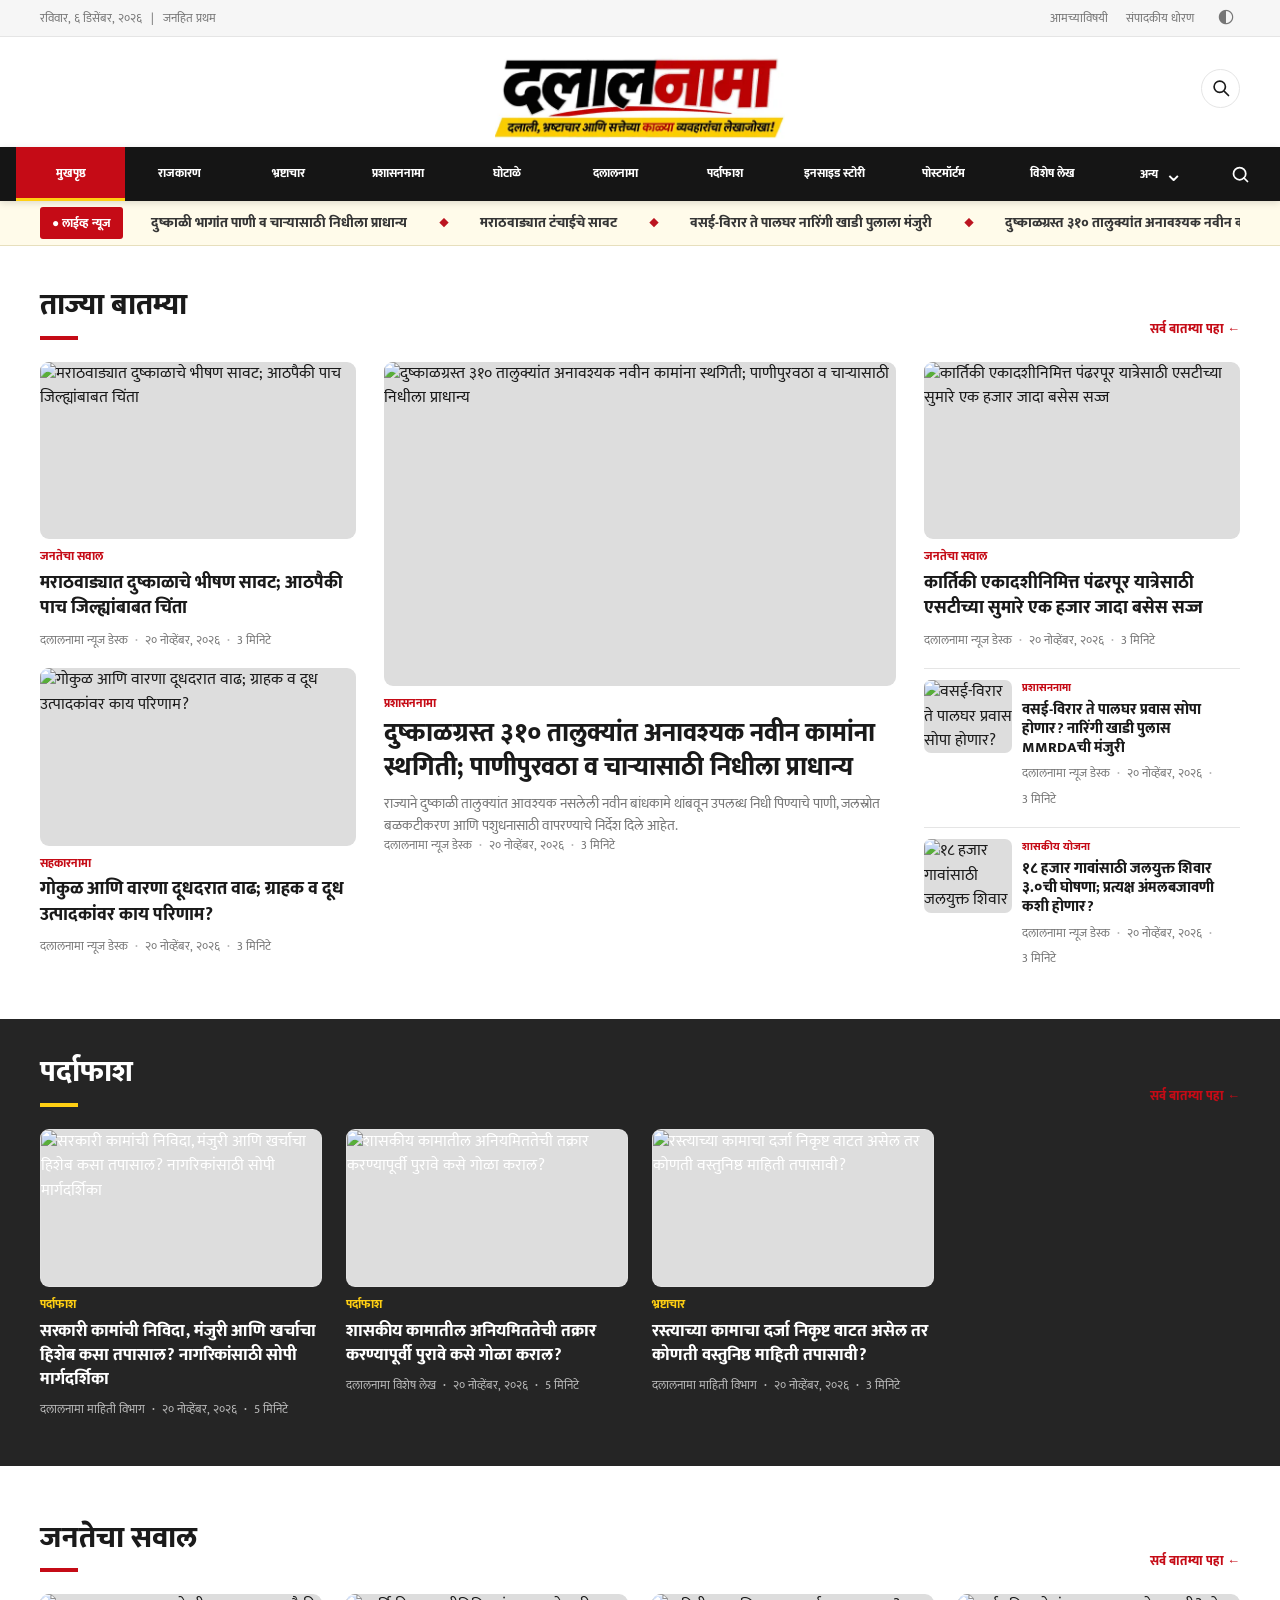
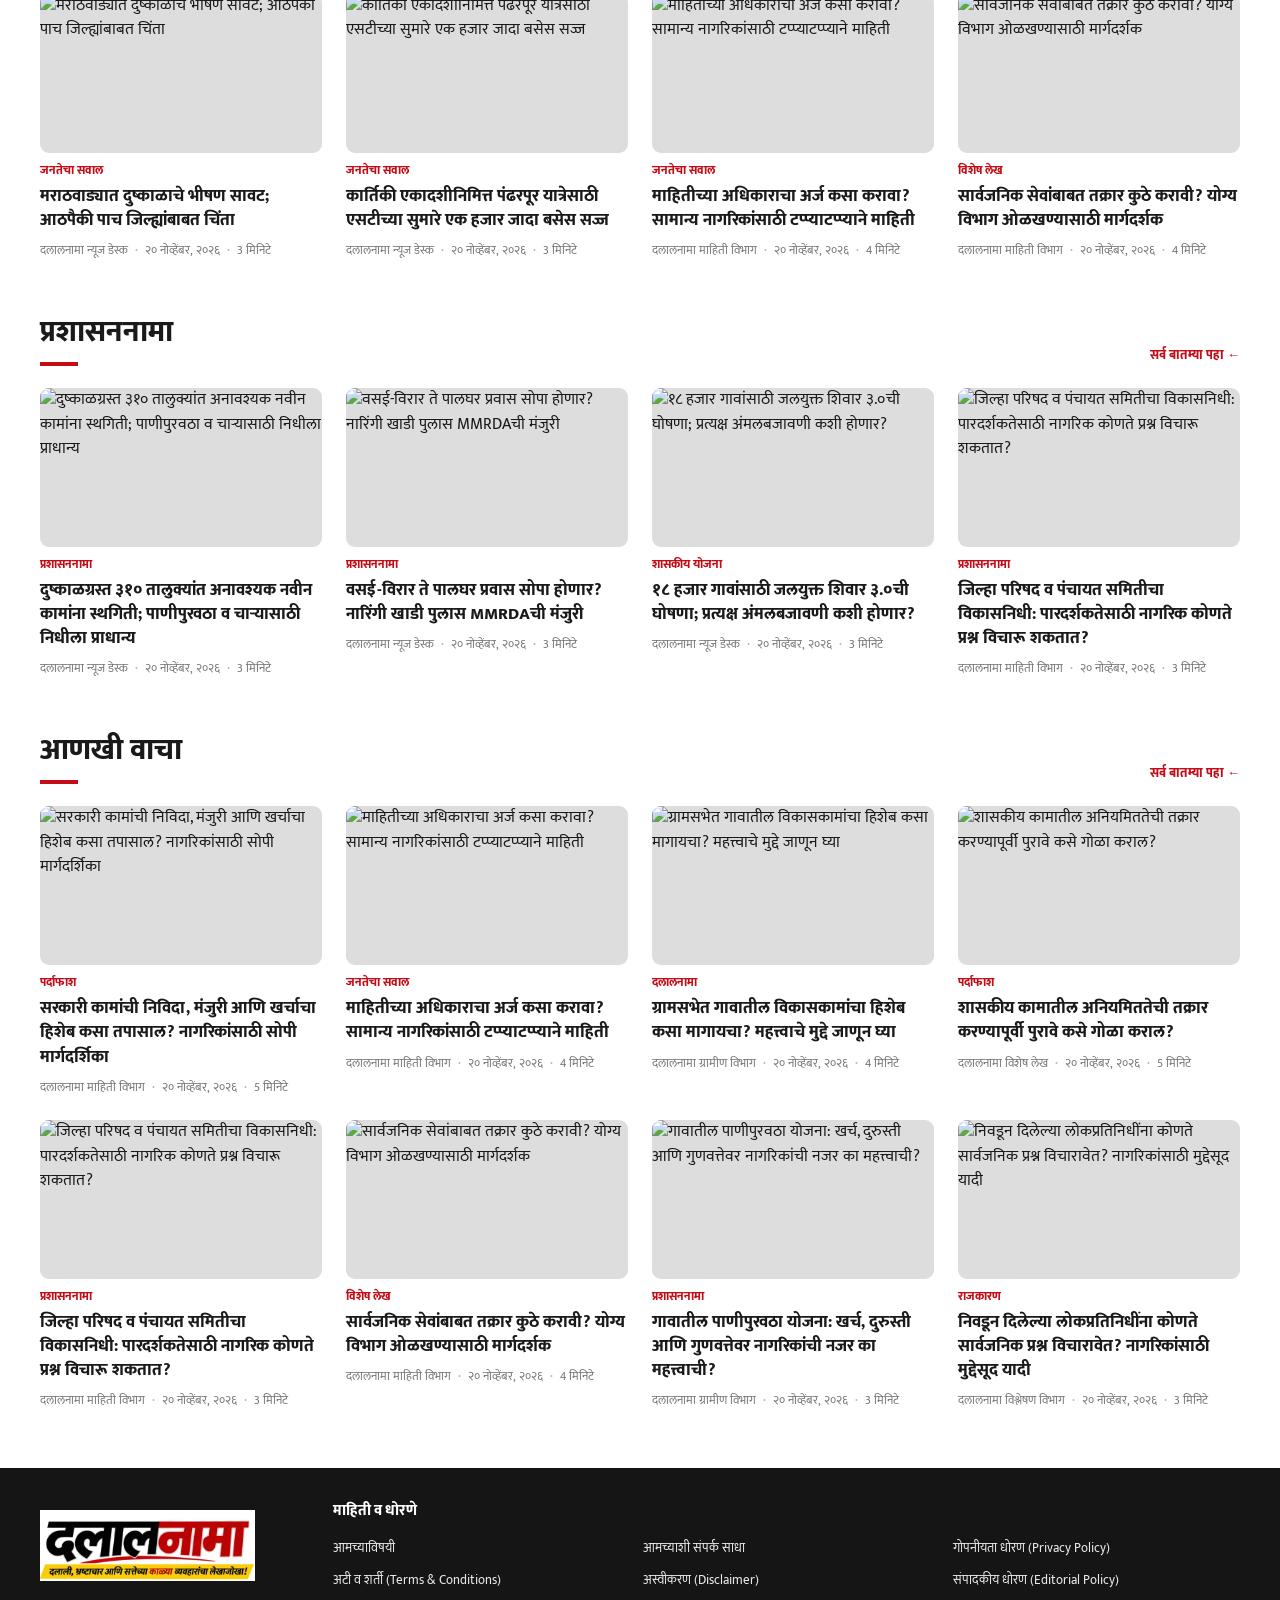
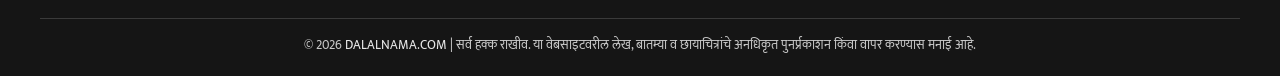
==== commit 2783c68e: "Use English category slugs in public URLs and remove Pune weather badge" ====
--- a/index.html
+++ b/index.html
@@ -66,7 +66,7 @@
 body.dark .source-note{background:none;color:#ddd}
 </style>
 <script type="application/ld+json">{"@context": "https://schema.org", "@type": "WebSite", "name": "दलालनामा", "url": "https://dalalnama.com/", "inLanguage": "mr-IN", "potentialAction": {"@type": "SearchAction", "target": "https://dalalnama.com/?q={search_term_string}", "query-input": "required name=search_term_string"}}</script>
-<link rel="stylesheet" href="https://dalalnama.com/assets/css/newsroom.css?v=3"><link rel="stylesheet" href="https://dalalnama.com/assets/css/home-columns.css?v=1"><link rel="stylesheet" href="https://dalalnama.com/assets/css/site-customizer.css?v=10"><style id="dalalnama-policy-pages-css">
+<link rel="stylesheet" href="https://dalalnama.com/assets/css/newsroom.css?v=3"><link rel="stylesheet" href="https://dalalnama.com/assets/css/home-columns.css?v=1"><link rel="stylesheet" href="https://dalalnama.com/assets/css/site-customizer.css?v=11"><style id="dalalnama-policy-pages-css">
 .policy-page{max-width:940px;margin-left:auto;margin-right:auto}
 .policy-page .policy-body{max-width:850px;line-height:1.9}
 .policy-page .policy-body p{margin:0 0 17px}
@@ -574,26 +574,26 @@
   <div class="wrap" id="navLinks">
     <button id="hamburger" class="hamburger" aria-label="मेनू उघडा" aria-expanded="false">☰</button>
     <a class="home" data-nav="all" href="https://dalalnama.com/">मुखपृष्ठ</a>
-    <a data-nav="राजकारण" href="?category=%E0%A4%B0%E0%A4%BE%E0%A4%9C%E0%A4%95%E0%A4%BE%E0%A4%B0%E0%A4%A3">राजकारण</a>
-    <a data-nav="भ्रष्टाचार" href="?category=%E0%A4%AD%E0%A5%8D%E0%A4%B0%E0%A4%B7%E0%A5%8D%E0%A4%9F%E0%A4%BE%E0%A4%9A%E0%A4%BE%E0%A4%B0">भ्रष्टाचार</a>
-    <a data-nav="प्रशासननामा" href="?category=%E0%A4%AA%E0%A5%8D%E0%A4%B0%E0%A4%B6%E0%A4%BE%E0%A4%B8%E0%A4%A8%E0%A4%A8%E0%A4%BE%E0%A4%AE%E0%A4%BE">प्रशासननामा</a>
-    <a data-nav="घोटाळे" href="?category=%E0%A4%98%E0%A5%8B%E0%A4%9F%E0%A4%BE%E0%A4%B3%E0%A5%87">घोटाळे</a>
-    <a data-nav="दलालनामा" href="?category=%E0%A4%A6%E0%A4%B2%E0%A4%BE%E0%A4%B2%E0%A4%A8%E0%A4%BE%E0%A4%AE%E0%A4%BE">दलालनामा</a>
-    <a data-nav="पर्दाफाश" href="?category=%E0%A4%AA%E0%A4%B0%E0%A5%8D%E0%A4%A6%E0%A4%BE%E0%A4%AB%E0%A4%BE%E0%A4%B6">पर्दाफाश</a>
-    <a data-nav="इनसाइड स्टोरी" href="?category=%E0%A4%87%E0%A4%A8%E0%A4%B8%E0%A4%BE%E0%A4%87%E0%A4%A1%20%E0%A4%B8%E0%A5%8D%E0%A4%9F%E0%A5%8B%E0%A4%B0%E0%A5%80">इनसाइड स्टोरी</a>
-    <a data-nav="पोस्टमॉर्टम" href="?category=%E0%A4%AA%E0%A5%8B%E0%A4%B8%E0%A5%8D%E0%A4%9F%E0%A4%AE%E0%A5%89%E0%A4%B0%E0%A5%8D%E0%A4%9F%E0%A4%AE">पोस्टमॉर्टम</a>
-    <a data-nav="विशेष लेख" href="?category=%E0%A4%B5%E0%A4%BF%E0%A4%B6%E0%A5%87%E0%A4%B7%20%E0%A4%B2%E0%A5%87%E0%A4%96">विशेष लेख</a>
+    <a data-nav="राजकारण" href="?category=rajkaran">राजकारण</a>
+    <a data-nav="भ्रष्टाचार" href="?category=bhrashtachar">भ्रष्टाचार</a>
+    <a data-nav="प्रशासननामा" href="?category=prashasannama">प्रशासननामा</a>
+    <a data-nav="घोटाळे" href="?category=ghotale">घोटाळे</a>
+    <a data-nav="दलालनामा" href="?category=dalalnama">दलालनामा</a>
+    <a data-nav="पर्दाफाश" href="?category=pardafash">पर्दाफाश</a>
+    <a data-nav="इनसाइड स्टोरी" href="?category=inside-story">इनसाइड स्टोरी</a>
+    <a data-nav="पोस्टमॉर्टम" href="?category=postmortem">पोस्टमॉर्टम</a>
+    <a data-nav="विशेष लेख" href="?category=vishesh-lekh">विशेष लेख</a>
     <details class="nav-other-details" id="navOtherDetails">
       <summary id="navOther" aria-controls="navOtherPanel">अन्य <span class="other-chevron" aria-hidden="true">⌄</span></summary>
       <div class="other-panel" id="navOtherPanel" aria-label="अन्य बातमी विभाग">
         <div class="other-panel-content">
           <div class="other-panel-links">
-            <a data-nav="समाजसेवेचा मुखवटा" href="?category=%E0%A4%B8%E0%A4%AE%E0%A4%BE%E0%A4%9C%E0%A4%B8%E0%A5%87%E0%A4%B5%E0%A5%87%E0%A4%9A%E0%A4%BE%20%E0%A4%AE%E0%A5%81%E0%A4%96%E0%A4%B5%E0%A4%9F%E0%A4%BE">समाजसेवेचा मुखवटा</a>
-            <a data-nav="भूमाफिया" href="?category=%E0%A4%AD%E0%A5%82%E0%A4%AE%E0%A4%BE%E0%A4%AB%E0%A4%BF%E0%A4%AF%E0%A4%BE">भूमाफिया</a>
-            <a data-nav="सहकारनामा" href="?category=%E0%A4%B8%E0%A4%B9%E0%A4%95%E0%A4%BE%E0%A4%B0%E0%A4%A8%E0%A4%BE%E0%A4%AE%E0%A4%BE">सहकारनामा</a>
-            <a data-nav="कंत्राटदारांचे कारनामे" href="?category=%E0%A4%95%E0%A4%82%E0%A4%A4%E0%A5%8D%E0%A4%B0%E0%A4%BE%E0%A4%9F%E0%A4%A6%E0%A4%BE%E0%A4%B0%E0%A4%BE%E0%A4%82%E0%A4%9A%E0%A5%87%20%E0%A4%95%E0%A4%BE%E0%A4%B0%E0%A4%A8%E0%A4%BE%E0%A4%AE%E0%A5%87">कंत्राटदारांचे कारनामे</a>
-            <a data-nav="शासकीय योजना" href="?category=%E0%A4%B6%E0%A4%BE%E0%A4%B8%E0%A4%95%E0%A5%80%E0%A4%AF%20%E0%A4%AF%E0%A5%8B%E0%A4%9C%E0%A4%A8%E0%A4%BE">शासकीय योजना</a>
-            <a data-nav="जनतेचा सवाल" href="?category=%E0%A4%9C%E0%A4%A8%E0%A4%A4%E0%A5%87%E0%A4%9A%E0%A4%BE%20%E0%A4%B8%E0%A4%B5%E0%A4%BE%E0%A4%B2">जनतेचा सवाल</a>
+            <a data-nav="समाजसेवेचा मुखवटा" href="?category=samajsevecha-mukhvata">समाजसेवेचा मुखवटा</a>
+            <a data-nav="भूमाफिया" href="?category=bhumafia">भूमाफिया</a>
+            <a data-nav="सहकारनामा" href="?category=sahakarnama">सहकारनामा</a>
+            <a data-nav="कंत्राटदारांचे कारनामे" href="?category=kantratdaranche-karname">कंत्राटदारांचे कारनामे</a>
+            <a data-nav="शासकीय योजना" href="?category=shasakiy-yojana">शासकीय योजना</a>
+            <a data-nav="जनतेचा सवाल" href="?category=jantecha-sawal">जनतेचा सवाल</a>
           </div>
         </div>
       </div>
@@ -673,11 +673,14 @@
 const slug=new URLSearchParams(location.search).get('article')||document.documentElement.dataset.article||'';
 const articles=Array.isArray(window.DALALNAMA_ARTICLES)?window.DALALNAMA_ARTICLES:[];
 const cats=[["राजकारण","rajkaran"],["भ्रष्टाचार","bhrashtachar"],["प्रशासननामा","prashasannama"],["घोटाळे","ghotale"],["दलालनामा","dalalnama"],["पर्दाफाश","pardafash"],["इनसाइड स्टोरी","inside-story"],["पोस्टमॉर्टम","postmortem"],["विशेष लेख","vishesh-lekh"],["जनतेचा सवाल","jantecha-sawal"],["समाजसेवेचा मुखवटा","samajsevecha-mukhvata"],["भूमाफिया","bhumafia"],["सहकारनामा","sahakarnama"],["कंत्राटदारांचे कारनामे","kantratdaranche-karname"],["शासकीय योजना","shasakiy-yojana"]];
-const catSlug=Object.fromEntries(cats);
+const catSlug=Object.fromEntries([...cats,['ताज्या बातम्या','latest']]);
+const catName=Object.fromEntries(Object.entries(catSlug).map(([name,slug])=>[slug,name]));
+window.DALALNAMA_CATEGORY_SLUGS=catSlug;
+window.DALALNAMA_CATEGORY_NAMES=catName;
 const layout=window.DALALNAMA_LAYOUT||{};
 const esc=s=>String(s??'').replace(/[&<>"']/g,c=>({'&':'&amp;','<':'&lt;','>':'&gt;','"':'&quot;',"'":'&#39;'}[c]));
 const link=a=>`https://dalalnama.com/batmi/${encodeURIComponent(a.slug)}/`;
-const catLink=c=>`?category=${encodeURIComponent(c)}`;
+const catLink=c=>`?category=${encodeURIComponent(catSlug[c]||c)}`;
 const stamp=a=>new Intl.DateTimeFormat('mr-IN',{day:'numeric',month:'long',year:'numeric',timeZone:'Asia/Kolkata'}).format(new Date(a.date+'T12:00:00+05:30'));
 function art(a,large=false){if(a.image&&/^assets\/uploads\/[\w.-]+\.(jpg|jpeg|png|webp)$/i.test(a.image))return `<img class="story-img" src="${root}${esc(a.image)}" loading="lazy" alt="${esc(a.title)}">`;return `<span class="art art-${esc(a.visual||'news')}"><span class="art-top">DALALNAMA | ${esc(a.eyebrow||'SPECIAL REPORT')}</span><span class="art-body"><span class="art-word">${esc(a.artWord||a.category)}</span><span class="art-icon">${esc(a.icon||'▤')}</span></span></span>`}
 function card(a,opt={}){let small=!!opt.micro,feature=!!opt.feature;return `<article class="news-card ${small?'micro':''} ${feature?'feature':''}"><a class="pic ${feature?'large':''}" href="${link(a)}" aria-label="${esc(a.title)}">${art(a,feature)}</a><div><a href="${catLink(a.category)}" class="cat">${esc(a.category)}</a><h3><a href="${link(a)}">${esc(a.title)}</a></h3>${feature?`<p class="excerpt">${esc(a.summary)}</p>`:''}<div class="meta"><span>${esc(a.author||'दलालनामा प्रतिनिधी')}</span><b>·</b><time>${stamp(a)}</time><b>·</b><span>${esc(a.readMinutes||3)} मिनिटे</span></div></div></article>`}
@@ -735,7 +738,11 @@
  return '<div class="crumb"><a href="'+root+'">मुख्यपृष्ठ</a> / '+esc(p.title)+'</div><article class="article-hero policy-page"><span class="kicker">'+esc(p.kicker||'DALALNAMA')+'</span><h1>'+esc(p.title)+'</h1>'+deck+updated+'<div class="article-body policy-body">'+paras(p.intro)+sections+closing+'<div class="policy-back"><a href="'+root+'">← मुख्यपृष्ठावर परत जा</a></div></div></article>';
 }
 function searchView(q){let term=q.toLocaleLowerCase('mr-IN'),list=articles.filter(a=>[a.title,a.summary,a.category,...(a.tags||[])].join(' ').toLocaleLowerCase('mr-IN').includes(term));return `<div class="crumb"><a href="${root}">मुख्यपृष्ठ</a> / शोध</div><section>${heading('शोध परिणाम')}<p class="intro-strip">‘${esc(q)}’ साठी ${list.length} लेख</p>${list.length?`<div class="story-list">${list.map(a=>card(a)).join('')}</div>`:`<div class="empty"><h3>बातमी सापडली नाही</h3><p>कृपया वेगळा शब्द वापरून शोधा.</p></div>`}</section>`}
-const app=document.getElementById('app');const params=new URLSearchParams(location.search);const query=params.get('q');const cat=section||params.get('category');const route=document.documentElement.dataset.page||params.get('page');
+const app=document.getElementById('app');const params=new URLSearchParams(location.search);const query=params.get('q');
+const rawCategory=params.get('category');
+const cat=section||(catName[rawCategory]||rawCategory);
+if(rawCategory&&catSlug[rawCategory]){params.set('category',catSlug[rawCategory]);history.replaceState(null,'',location.pathname+'?'+params.toString()+location.hash);}
+const route=document.documentElement.dataset.page||params.get('page');
 if(query){app.innerHTML=searchView(query)}else if(slug){app.innerHTML=storyView(articles.find(a=>a.slug===slug&&a.published!==false))}else if(cat){app.innerHTML=categoryView(cat)}else if(Object.prototype.hasOwnProperty.call(DALALNAMA_INFO_PAGES,route)){app.innerHTML=informationPage(route)}else{app.innerHTML=home()}
 document.querySelectorAll('[data-nav]').forEach(el=>{if((!cat&&!slug&&el.dataset.nav==='all')||(cat&&el.dataset.nav===cat))el.classList.add('active')});
 document.getElementById('year').textContent=new Date().getFullYear();try{document.getElementById('dateText').textContent=new Intl.DateTimeFormat('mr-IN',{weekday:'long',day:'numeric',month:'long',year:'numeric',timeZone:'Asia/Kolkata'}).format(new Date())}catch(e){}
@@ -799,28 +806,12 @@
 })();</script><script id="dalalnama-final-js">
 (function(){
 'use strict';
-const dateNode=document.getElementById('dateText');
-if(dateNode){
- try{dateNode.textContent=new Intl.DateTimeFormat('mr-IN',{weekday:'long',day:'numeric',month:'long',year:'numeric',timeZone:'Asia/Kolkata'}).format(new Date())}catch(e){}
- const container=dateNode.parentElement;
- container.style.display='flex';container.style.flexWrap='wrap';container.style.alignItems='center';container.style.gap='7px';
- const weather=document.createElement('span');weather.className='dalal-weather';
- const icon=document.createElement('span');icon.className='weather-dot';icon.textContent='☀';
- const value=document.createElement('span');value.className='dalal-weather-status';value.textContent='पुणे हवामान';
- weather.append(icon,value);container.append(weather);
- fetch('https://api.open-meteo.com/v1/forecast?latitude=18.5204&longitude=73.8567&current=temperature_2m,weather_code&timezone=Asia%2FKolkata')
- .then(r=>{if(!r.ok)throw Error('Weather unavailable');return r.json()})
- .then(v=>{const n=v?.current?.temperature_2m;if(!Number.isFinite(n))return;
- const code=v?.current?.weather_code;icon.textContent=code<=1?'☀':code<=3?'⛅':(code>=51?'☂':'☁');
- value.textContent='पुणे '+Math.round(n)+'°C';
- }).catch(()=>{value.textContent='पुणे हवामान';});
-}
 const slug=document.documentElement.dataset.article||new URLSearchParams(location.search).get('article');
 const posts=window.DALALNAMA_ARTICLES;
 const a=Array.isArray(posts)?posts.find(x=>x.slug===slug):null;
 if(!a)return;
 const article=document.querySelector('#app article'),photo=article?.querySelector('.article-pic');
-if(photo){const caption=document.createElement('div');caption.className='article-ai-caption';caption.textContent='चित्र : AI-निर्मित प्रातिनिधिक दृश्य';photo.insertAdjacentElement('afterend',caption)}
+if(photo&&!photo.querySelector('img.story-img')){const caption=document.createElement('div');caption.className='article-ai-caption';caption.textContent='चित्र : AI-निर्मित प्रातिनिधिक दृश्य';photo.insertAdjacentElement('afterend',caption)}
 const tags=article?.querySelector('.article-tags');if(!tags)return;
 const url=location.href,t=encodeURIComponent(a.title+' | दलालनामा'),u=encodeURIComponent(url);
 const panel=document.createElement('section');panel.className='article-share-footer';panel.setAttribute('aria-label','Share this news');
@@ -842,11 +833,12 @@
     const host=document.querySelector('#navOtherPanel .other-panel-links');
     if(!nav||!host)return;
     const names=['समाजसेवेचा मुखवटा','भूमाफिया','सहकारनामा','कंत्राटदारांचे कारनामे','शासकीय योजना','जनतेचा सवाल'];
-    const active=new URLSearchParams(location.search).get('category')||'';
+    const rawActive=new URLSearchParams(location.search).get('category')||'';
+    const active=(window.DALALNAMA_CATEGORY_NAMES||{})[rawActive]||rawActive;
     const nodes=names.map(name=>{
       const link=document.createElement('a');
       link.dataset.nav=name;
-      link.href='?category='+encodeURIComponent(name);
+      link.href='?category='+encodeURIComponent((window.DALALNAMA_CATEGORY_SLUGS||{})[name]||name);
       link.textContent=name;
       if(name===active)link.classList.add('active');
       return link;
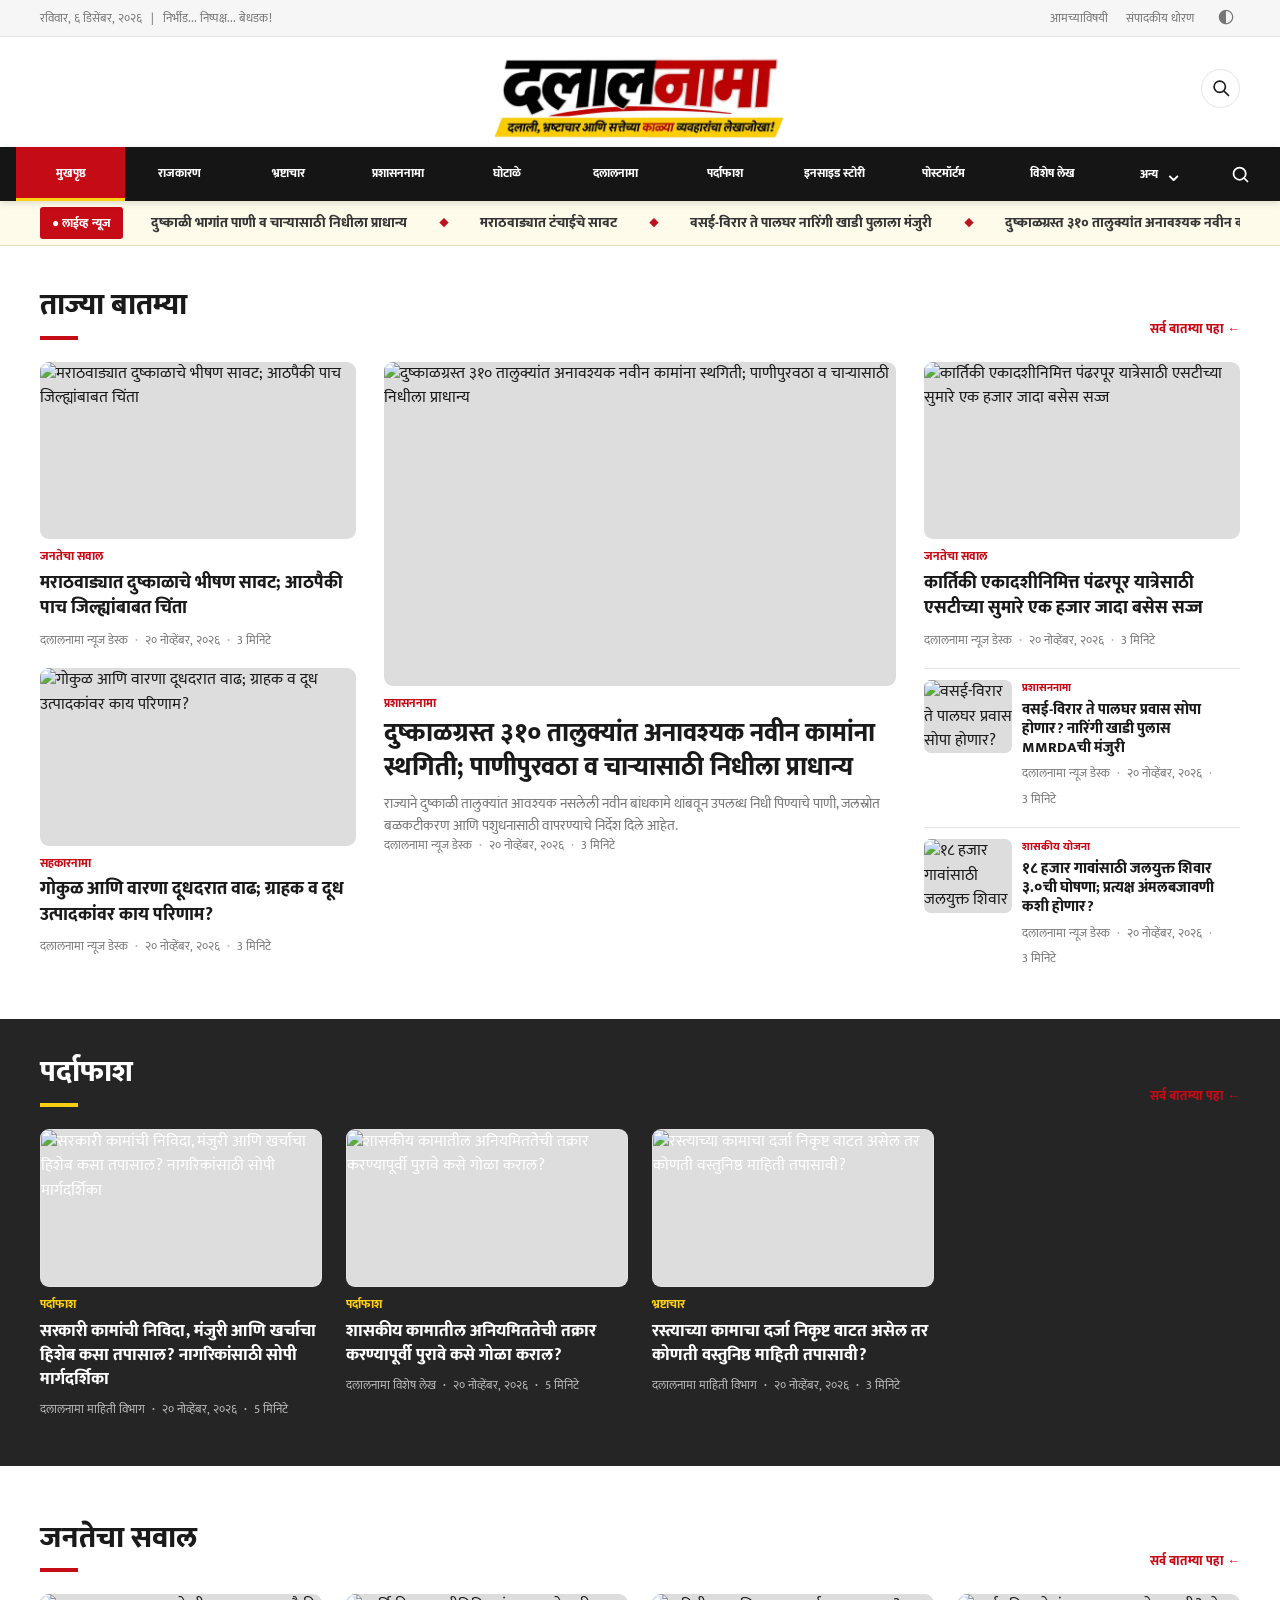
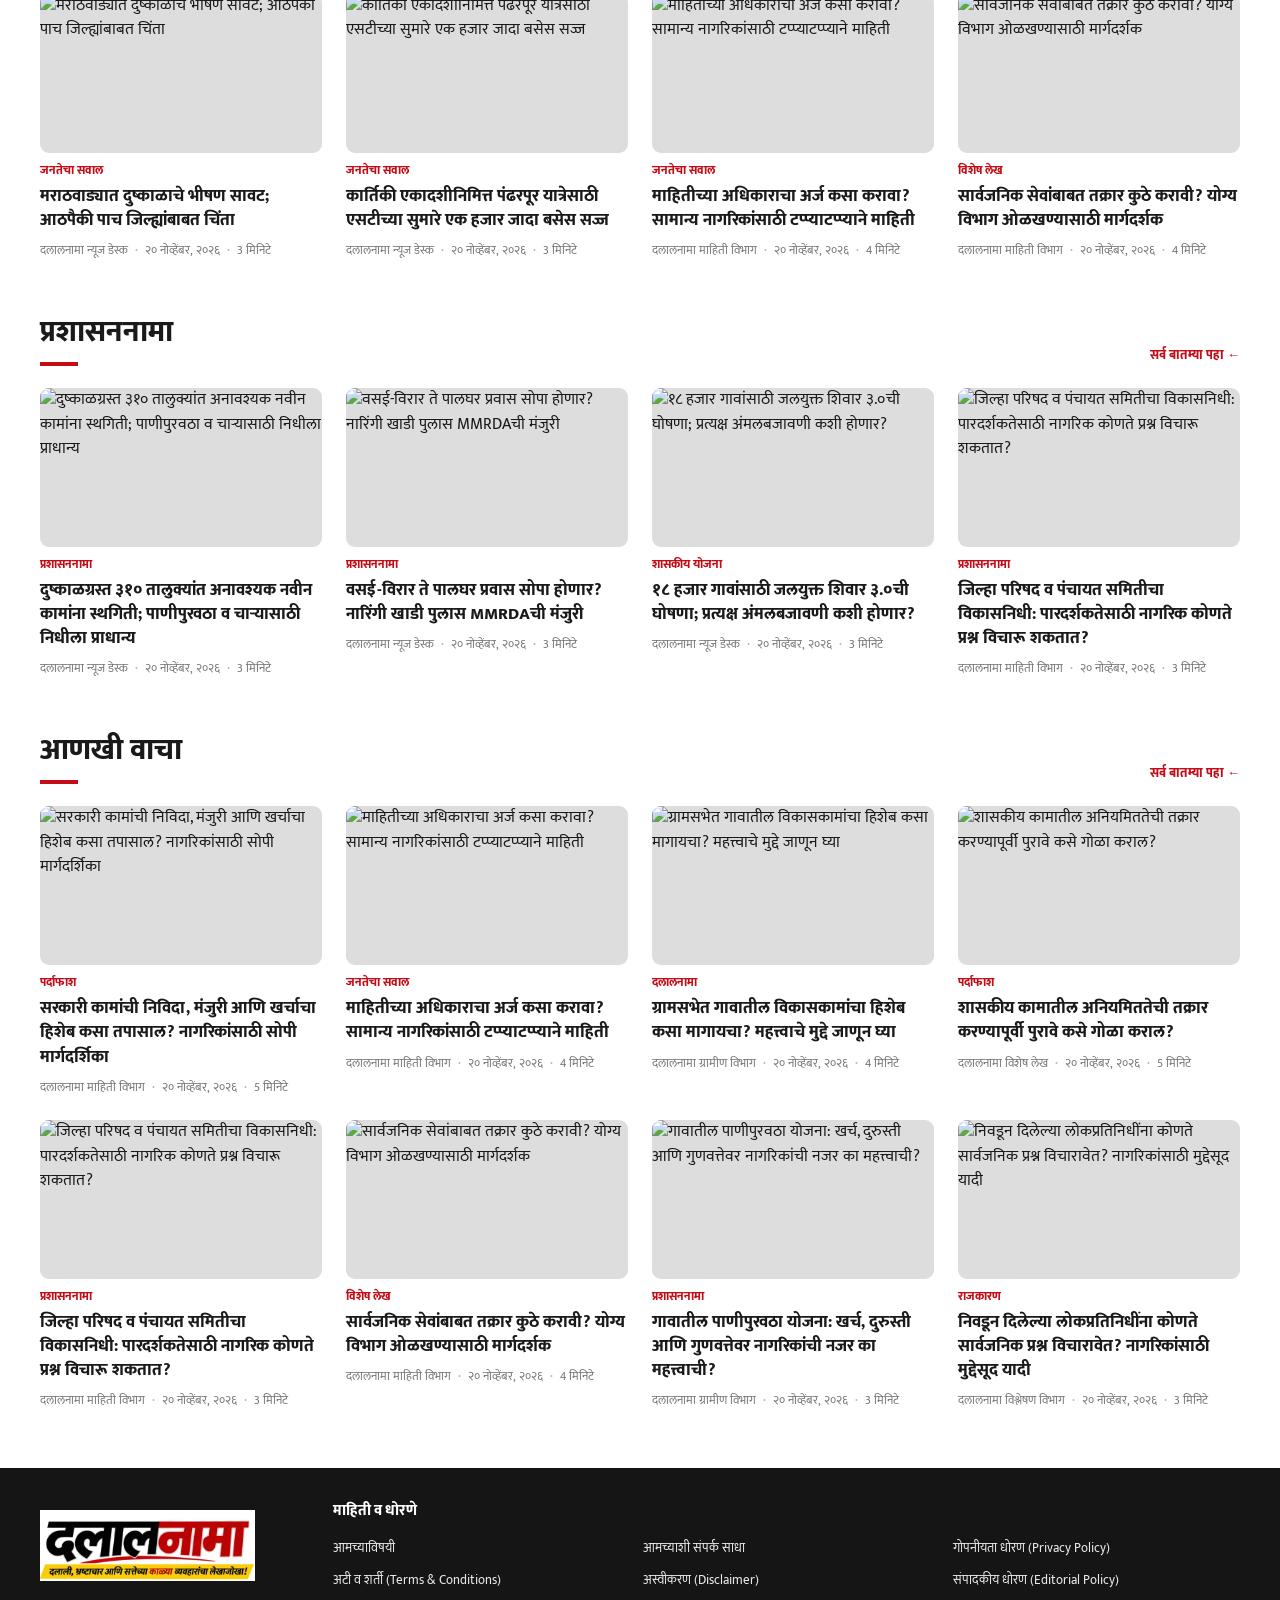
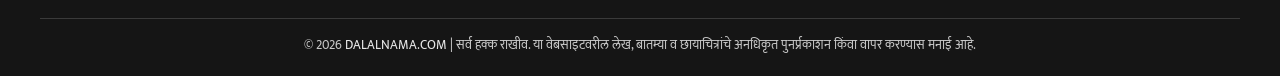
==== commit e5c2aa4f: "Update Dalalnama top tagline to Nirbhid Nishpaksha Bedhadak" ====
--- a/index.html
+++ b/index.html
@@ -568,7 +568,7 @@
 }
 </style></head>
 <body>
-<div class="topline"><div class="wrap"><div><span id="dateText">मराठी डिजिटल न्यूज पोर्टल</span> &nbsp; | &nbsp; जनहित प्रथम</div><div class="topright"><a href="?page=about">आमच्याविषयी</a><a href="?page=editorial">संपादकीय धोरण</a><button id="themeToggle" aria-label="डार्क मोड बदला" title="डार्क मोड">◐</button></div></div></div>
+<div class="topline"><div class="wrap"><div><span id="dateText">मराठी डिजिटल न्यूज पोर्टल</span> &nbsp; | &nbsp; निर्भीड... निष्पक्ष... बेधडक!</div><div class="topright"><a href="?page=about">आमच्याविषयी</a><a href="?page=editorial">संपादकीय धोरण</a><button id="themeToggle" aria-label="डार्क मोड बदला" title="डार्क मोड">◐</button></div></div></div>
 <header class="mast wrap"><div class="mast-left" aria-hidden="true"></div><a class="brand" href="./" aria-label="दलालनामा मुख्यपृष्ठ"><img src="[data-uri]" width="600" height="196" alt="दलालनामा — दलाली, भ्रष्टाचार आणि सत्तेच्या काळ्या व्यवहारांचा लेखाजोखा"></a><div class="mast-right"><div class="tools"><button id="openSearch" class="round" aria-label="बातम्या शोधा" title="शोधा"><svg viewBox="0 0 24 24"><circle cx="10.5" cy="10.5" r="6.8"></circle><path d="m16 16 5 5"></path></svg></button></div></div></header>
 <nav class="nav nav-unified" aria-label="बातम्यांचे विभाग">
   <div class="wrap" id="navLinks">
